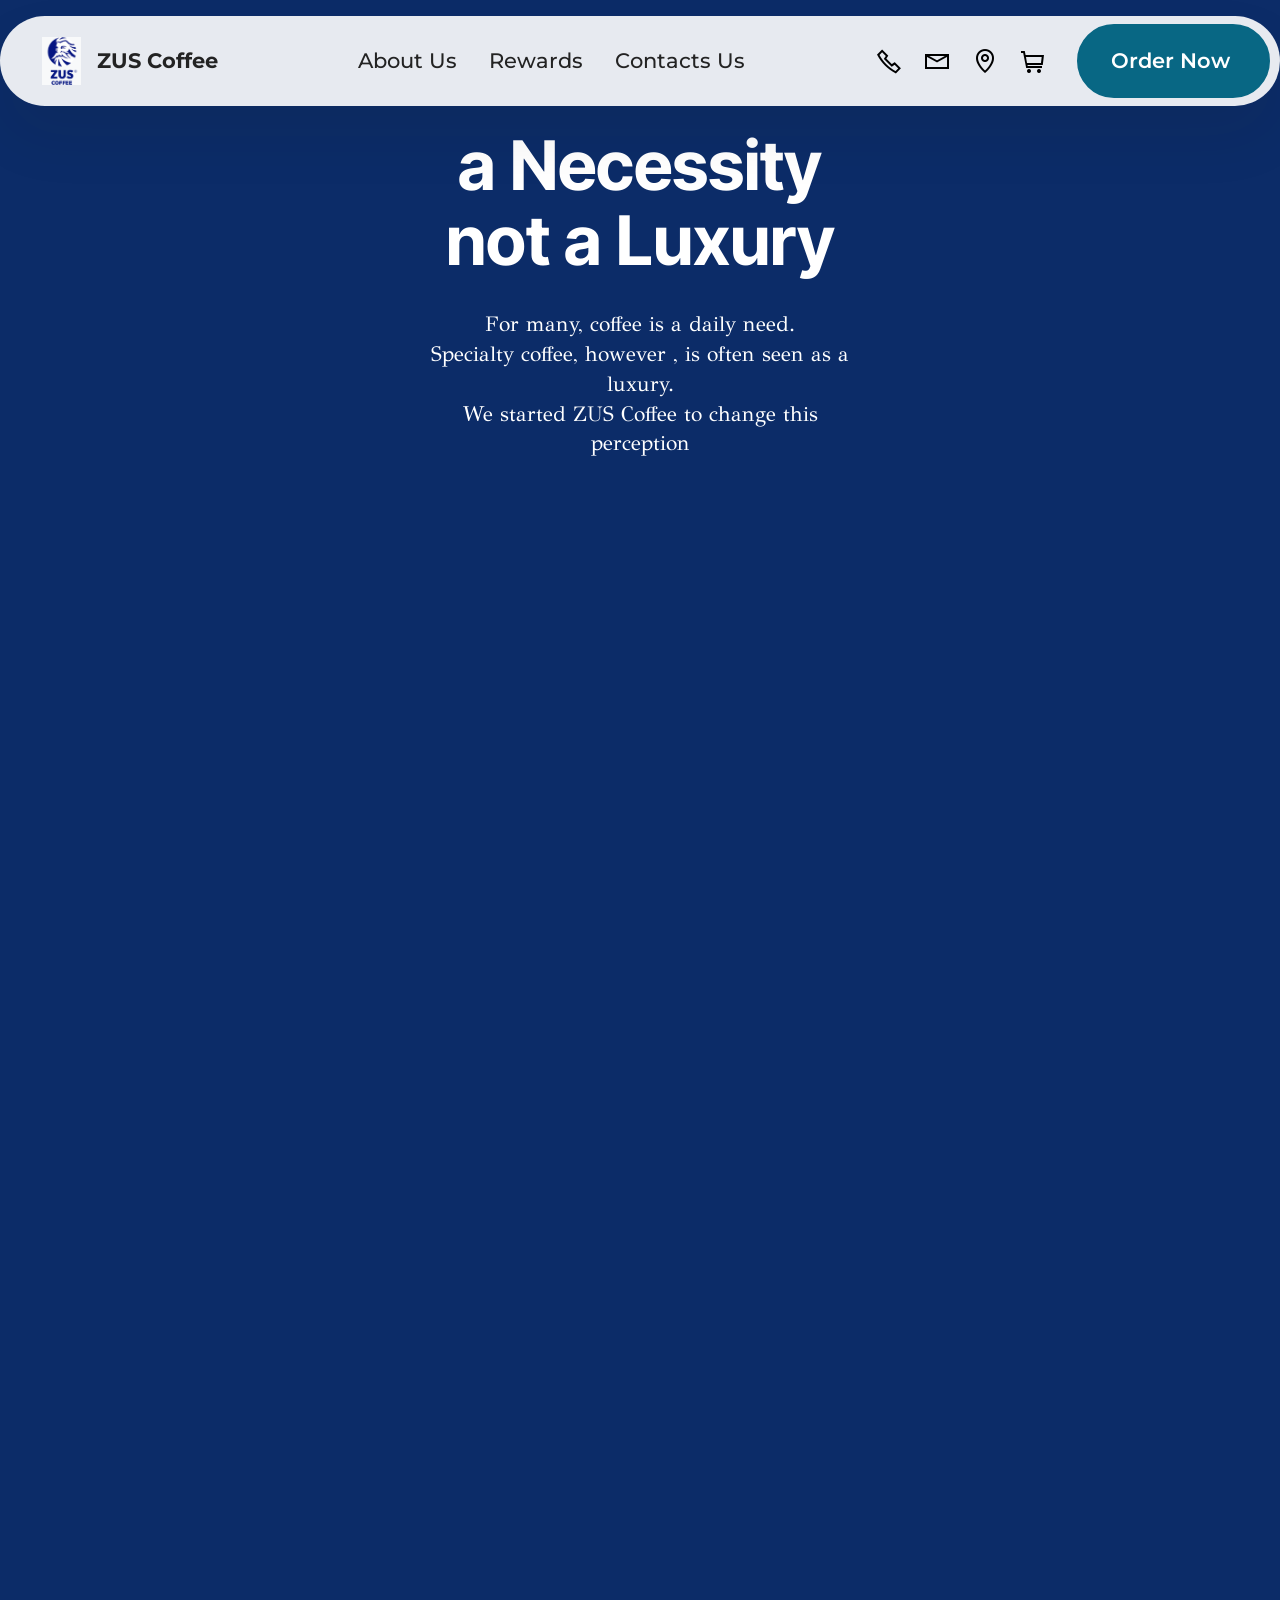
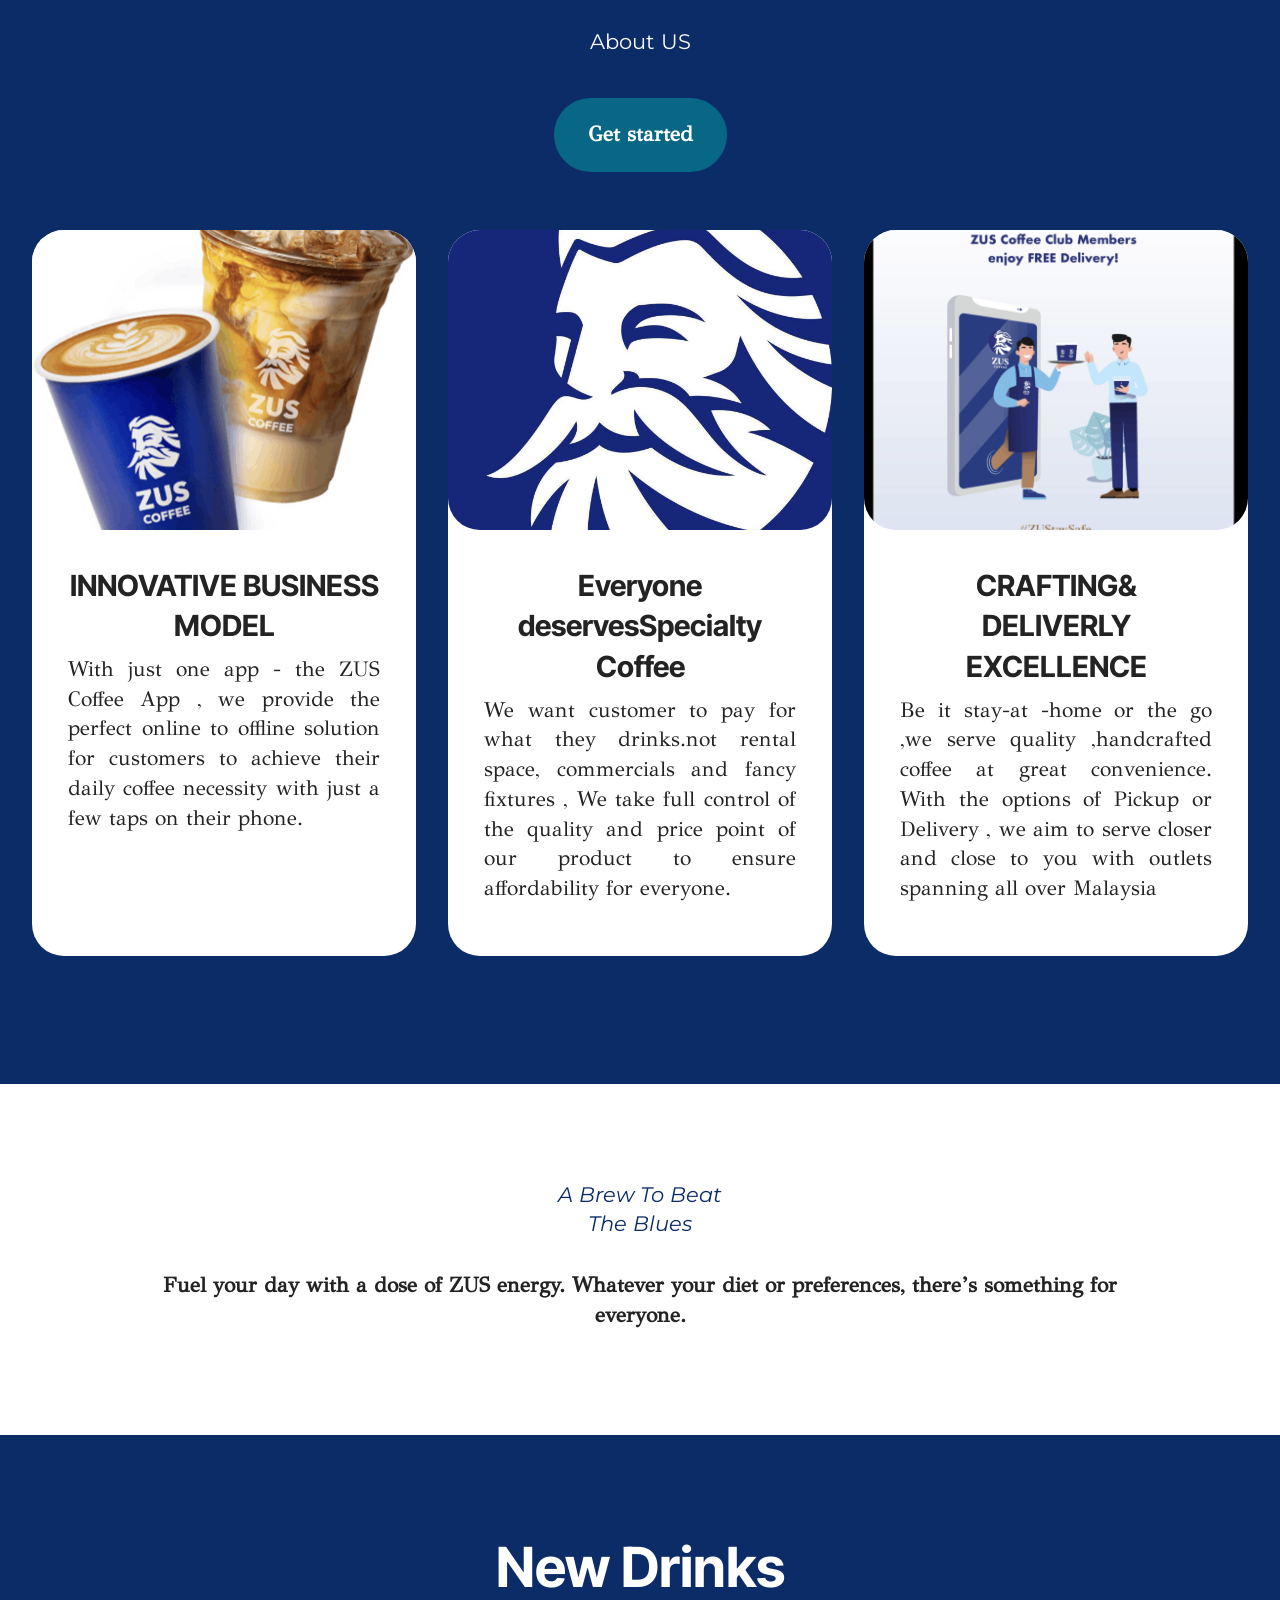
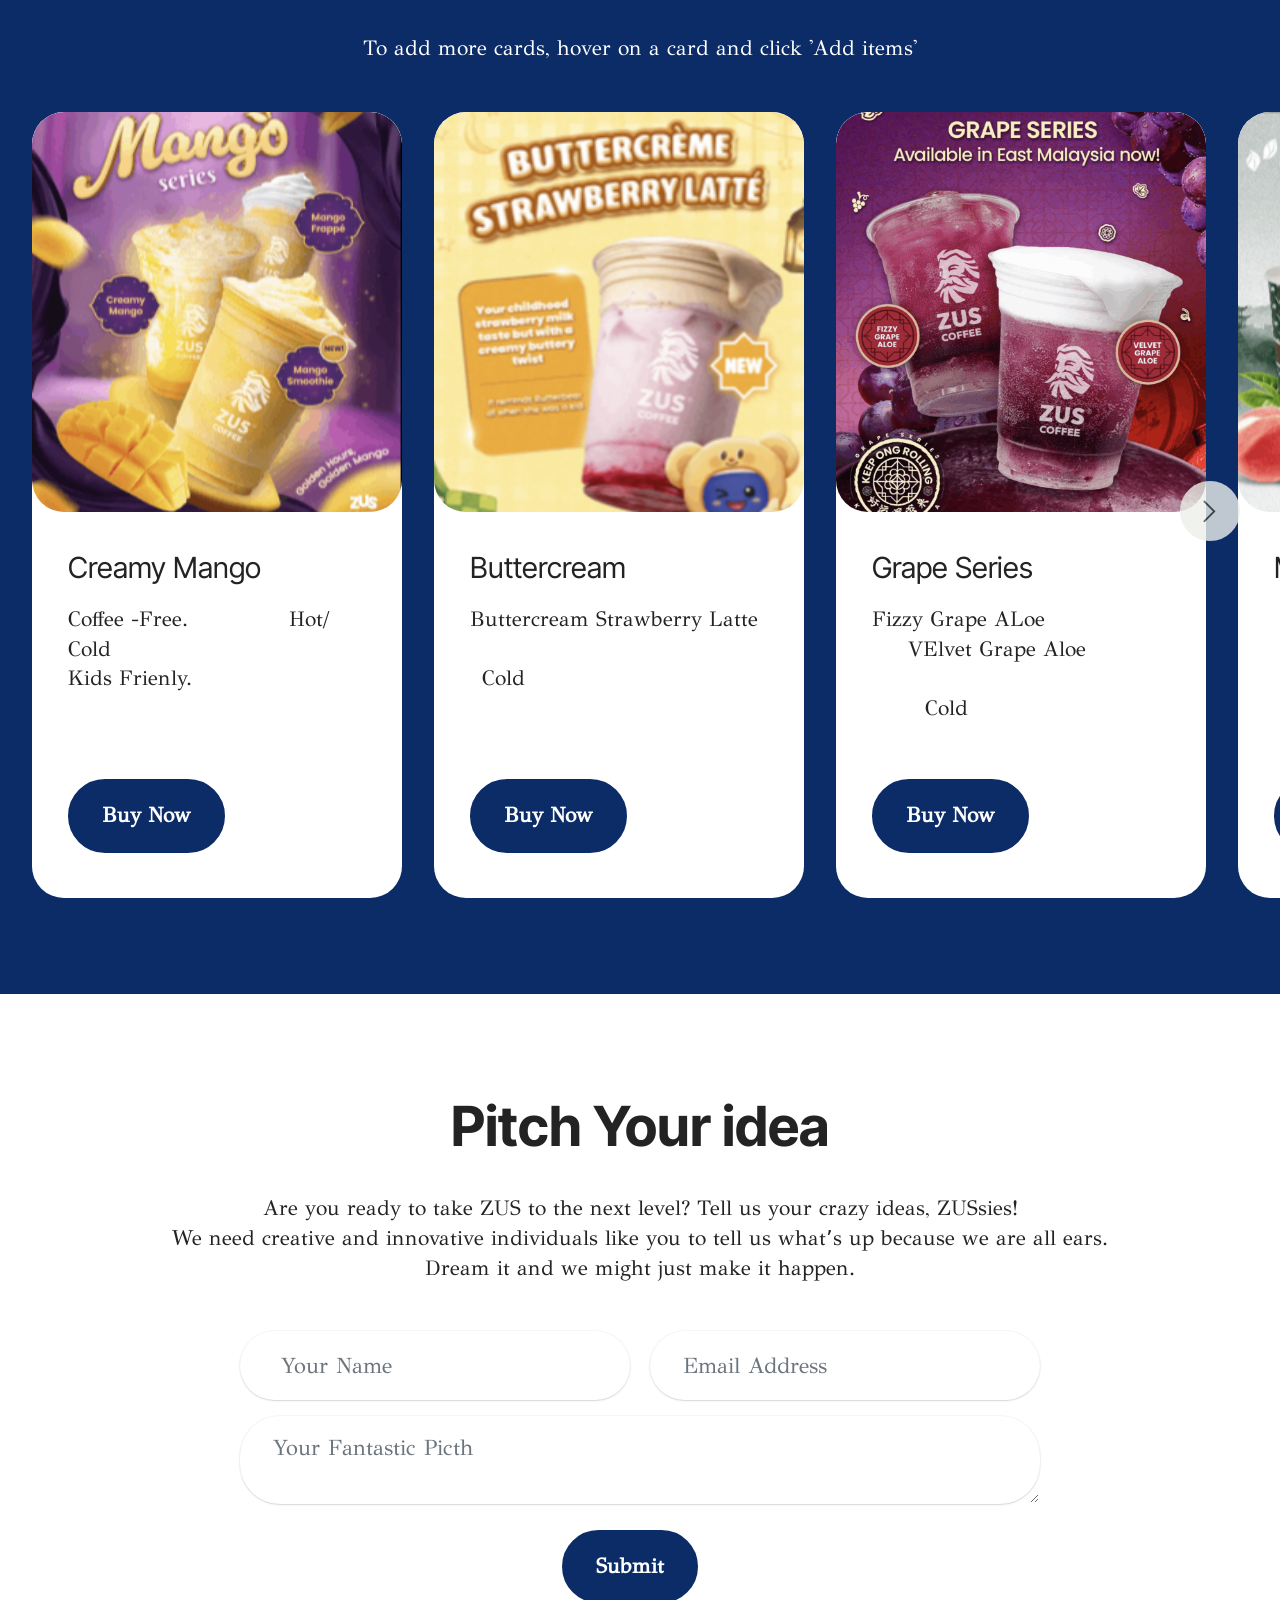
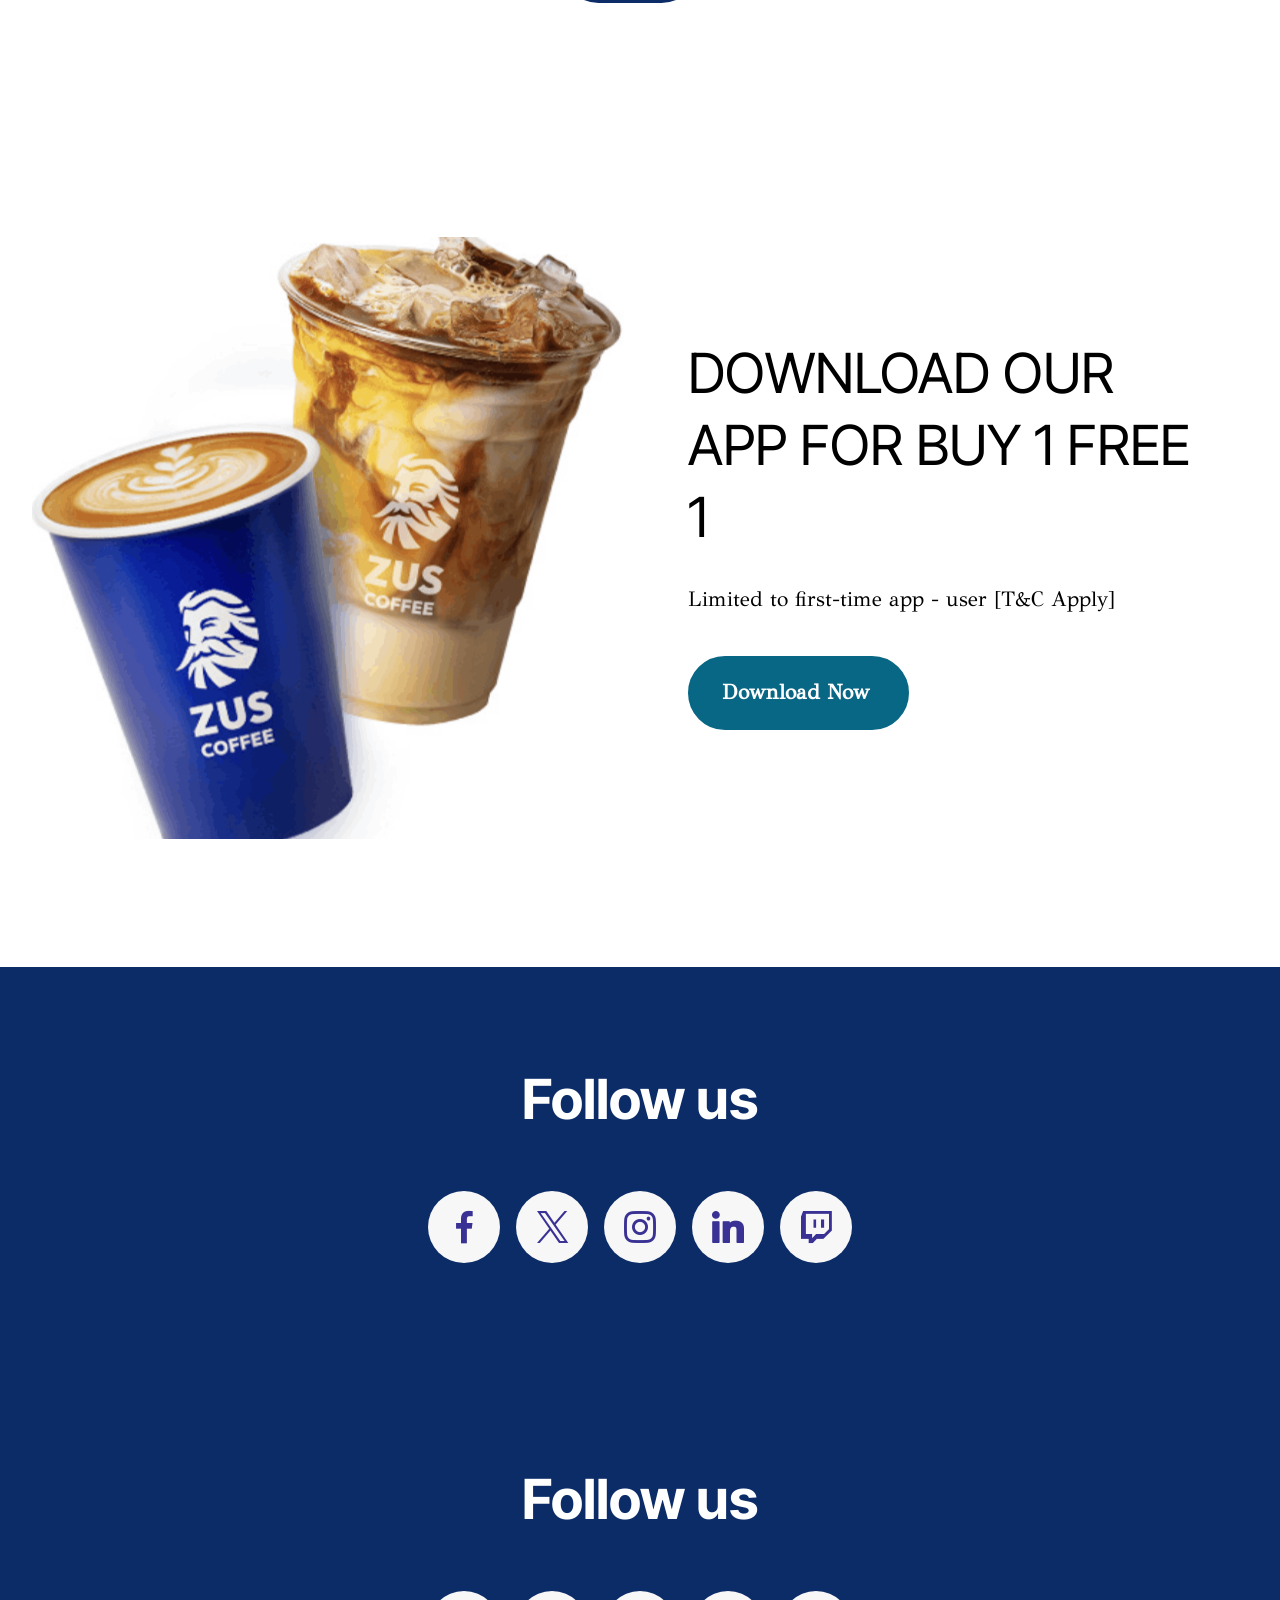
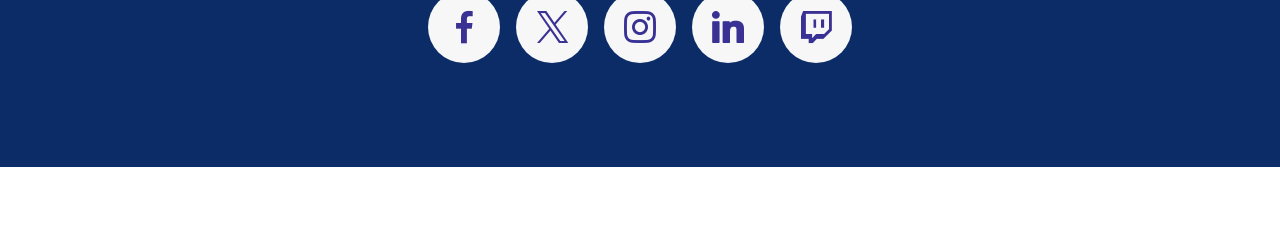
==== index.html @ 19f67567 "create github pages" ====
<!DOCTYPE html>
<html  >
<head>
  <!-- Site made with Mobirise Website Builder v6.1.12, https://mobirise.com -->
  <meta charset="UTF-8">
  <meta http-equiv="X-UA-Compatible" content="IE=edge">
  <meta name="generator" content="Mobirise v6.1.12, mobirise.com">
  <meta name="twitter:card" content="summary_large_image"/>
  <meta name="twitter:image:src" content="assets/images/index-meta.png">
  <meta property="og:image" content="assets/images/index-meta.png">
  <meta name="twitter:title" content="ZUSCoffee Outlet | Open  9:00 am Until  10:00pm">
  <meta name="viewport" content="width=device-width, initial-scale=1, minimum-scale=1">
  <link rel="shortcut icon" href="assets/images/e688aae5b18f2026-04-0620e4b88ae58d8811.53.39-213x210.png" type="image/x-icon">
  <meta name="description" content="">
  
  
  <title>ZUSCoffee Outlet | Open  9:00 am Until  10:00pm</title>
  <link rel="stylesheet" href="assets/web/assets/mobirise-icons2/mobirise2.css">
  <link rel="stylesheet" href="assets/bootstrap/css/bootstrap.min.css">
  <link rel="stylesheet" href="assets/animatecss/animate.css">
  <link rel="stylesheet" href="assets/dropdown/css/style.css">
  <link rel="stylesheet" href="assets/socicon/css/styles.css">
  <link rel="stylesheet" href="assets/theme/css/style.css">
  <link rel="preload" href="https://fonts.googleapis.com/css?family=Inter+Tight:100,200,300,400,500,600,700,800,900,100i,200i,300i,400i,500i,600i,700i,800i,900i&display=swap" as="style" onload="this.onload=null;this.rel='stylesheet'">
  <noscript><link rel="stylesheet" href="https://fonts.googleapis.com/css?family=Inter+Tight:100,200,300,400,500,600,700,800,900,100i,200i,300i,400i,500i,600i,700i,800i,900i&display=swap"></noscript>
  <link rel="preload" href="https://fonts.googleapis.com/css?family=GFS+Didot:400&display=swap" as="style" onload="this.onload=null;this.rel='stylesheet'">
  <noscript><link rel="stylesheet" href="https://fonts.googleapis.com/css?family=GFS+Didot:400&display=swap"></noscript>
  <link rel="preload" href="https://fonts.googleapis.com/css?family=Montserrat:100,200,300,400,500,600,700,800,900,100i,200i,300i,400i,500i,600i,700i,800i,900i&display=swap" as="style" onload="this.onload=null;this.rel='stylesheet'">
  <noscript><link rel="stylesheet" href="https://fonts.googleapis.com/css?family=Montserrat:100,200,300,400,500,600,700,800,900,100i,200i,300i,400i,500i,600i,700i,800i,900i&display=swap"></noscript>
  <link rel="preload" as="style" href="assets/mobirise/css/mbr-additional.css?v=1jCiCD"><link rel="stylesheet" href="assets/mobirise/css/mbr-additional.css?v=1jCiCD" type="text/css">

  
  
  
</head>
<body>
  
  <section data-bs-version="5.1" class="menu menu2 cid-tJS6tZXiPa" once="menu" id="menu02-0">
	

	<nav class="navbar navbar-dropdown navbar-fixed-top navbar-expand-lg">
		<div class="container">
			<div class="navbar-brand">
				<span class="navbar-logo">
					<a href="https://mobirise.com">
						<img src="assets/images/e688aae5b18f2026-04-0620e4b88ae58d8811.53.39-213x210.png" alt="Mobirise Website Builder" style="height: 3rem;">
					</a>
				</span>
				<span class="navbar-caption-wrap"><a class="navbar-caption text-black text-primary display-4" href="index.html#header05-1">ZUS Coffee</a></span>
			</div>
			<button class="navbar-toggler" type="button" data-toggle="collapse" data-bs-toggle="collapse" data-target="#navbarSupportedContent" data-bs-target="#navbarSupportedContent" aria-controls="navbarNavAltMarkup" aria-expanded="false" aria-label="Toggle navigation">
				<div class="hamburger">
					<span></span>
					<span></span>
					<span></span>
					<span></span>
				</div>
			</button>
			<div class="collapse navbar-collapse" id="navbarSupportedContent">
				<ul class="navbar-nav nav-dropdown" data-app-modern-menu="true"><li class="nav-item">
						<a class="nav-link link text-black text-primary display-4" href="index.html#header01-7">About Us</a>
					</li>
					<li class="nav-item">
						<a class="nav-link link text-black text-primary display-4" href="index.html#features04-w" aria-expanded="false">Rewards</a>
					</li>
					<li class="nav-item">
						<a class="nav-link link text-black text-primary display-4" href="index.html#contacts02-9">Contacts Us</a>
					</li></ul>
				<div class="icons-menu">
					<a class="iconfont-wrapper" href="https://mobiri.se">
						<span class="p-2 mbr-iconfont mobi-mbri-phone mobi-mbri"></span>
					</a>
					<a class="iconfont-wrapper" href="https://mobiri.se">
						<span class="p-2 mbr-iconfont mobi-mbri-letter mobi-mbri"></span>
					</a>
					<a class="iconfont-wrapper" href="https://mobiri.se">
						<span class="p-2 mbr-iconfont mobi-mbri-map-pin mobi-mbri"></span>
					</a>
					<a class="iconfont-wrapper" href="https://mobiri.se">
						<span class="p-2 mbr-iconfont mobi-mbri-shopping-cart mobi-mbri"></span>
					</a>
				</div>
				<div class="navbar-buttons mbr-section-btn"><a class="btn btn-warning display-4" href="index.html#form02-6">Order Now&nbsp;</a></div>
			</div>
		</div>
	</nav>
</section>

<section data-bs-version="5.1" class="header7 cid-tLeaLmEeFr" id="header07-h">
  

  
  
  <div class="topbg"></div>
  <div class="align-center container">
    <div class="row justify-content-center">
      <div class="col-md-12 col-lg-9 mb-5">
        <h1 class="mbr-section-title mbr-fonts-style display-1"><strong>a Necessity</strong><div><strong>not a Luxury</strong></div></h1>
        <p class="mbr-text mbr-fonts-style mt-4 display-7">For many, coffee is a daily need.<br>Specialty coffee, however , is often seen as a<br>luxury.<br>We started ZUS Coffee to change this<br>perception<br></p>
        
      </div>
    </div>

    <div class="row justify-content-center">
      <div class="mbr-figure col-12 col-md-12"><iframe class="mbr-embedded-video" src="https://www.youtube.com/embed/llG2U8kDUhg?rel=0&amp;amp;mute=1&amp;showinfo=0&amp;autoplay=1&amp;loop=1&amp;playlist=llG2U8kDUhg" width="800" height="600" frameborder="0" allowfullscreen></iframe></div>
    </div>
  </div>
</section>

<section data-bs-version="5.1" class="features6 start cid-vfZ9Sdylt3" id="features06-25">
	
	
	<div class="container">
		<div class="row justify-content-center">
			<div class="col-12 content-head">
				<div class="mbr-section-head mb-5">
					<h4 class="mbr-section-title mbr-fonts-style align-center mb-0 display-4">About US</h4>
					
					<div class="mbr-section-btn item-footer mt-4"><a href="" class="btn item-btn btn-warning display-7">Get started</a></div>
				</div>
			</div>
		</div>
		<div class="row">
			<div class="item features-image col-12 col-md-6 col-lg-4">
				<div class="item-wrapper">
					<div class="item-img">
						<img src="assets/images/e688aae5b18f2026-04-0620e4b88be58d881.56.00-704x697.png" alt="Mobirise Website Builder">
					</div>
					<div class="item-content">
						<h4 class="item-title mbr-fonts-style display-5"><strong>INNOVATIVE BUSINESS MODEL</strong></h4>
						<p class="mbr-text mbr-fonts-style display-7">With just one app - the ZUS Coffee App , we provide the perfect online to offline solution for customers to achieve their daily coffee necessity with just a few taps on their phone.</p>
						
					</div>
				</div>
			</div>
			<div class="item features-image col-12 col-md-6 col-lg-4">
				<div class="item-wrapper">
					<div class="item-img">
						<img src="assets/images/657597176-1262745966005105-7174771641250767038-n-704x704.jpg" alt="Mobirise Website Builder">
					</div>
					<div class="item-content">
						<h4 class="item-title mbr-fonts-style display-5"><strong>Everyone deservesSpecialty Coffee</strong></h4>
						<p class="mbr-text mbr-fonts-style display-7">We want customer to pay for what they drinks.not rental space, commercials and fancy fixtures , We take full control of the quality and price point of our product to ensure affordability for everyone.</p>
						
					</div>
				</div>
			</div>
			<div class="item features-image col-12 col-md-6 col-lg-4">
				<div class="item-wrapper">
					<div class="item-img">
						<img src="assets/images/e688aae5b18f2026-04-0620e4b88be58d882.40.40-704x440.png" alt="Mobirise Website Builder">
					</div>
					<div class="item-content">
						<h4 class="item-title mbr-fonts-style display-5"><strong>CRAFTING&amp; DELIVERLY EXCELLENCE</strong></h4>
						<p class="mbr-text mbr-fonts-style display-7">Be it stay-at -home or the go ,we serve quality ,handcrafted coffee at great convenience. With the options of Pickup or Delivery , we aim to serve closer and close to you with outlets spanning all over Malaysia</p>
						
					</div>
				</div>
			</div>
		</div>
	</div>
</section>

<section data-bs-version="5.1" class="article11 cid-vfZh8MhtPF" id="article11-2e">
    

    
    
    <div class="container">
        <div class="row justify-content-center">
            <div class="title col-md-12 col-lg-10">
                <h3 class="mbr-section-title mbr-fonts-style align-center mt-0 mb-0 display-4"><em>A Brew To Beat<br>The Blues</em></h3>
                <h4 class="mbr-section-subtitle align-center mbr-fonts-style mt-4 display-7"><strong>Fuel your day with a dose of ZUS energy. Whatever your diet or preferences, there’s something for everyone.</strong></h4>
                
            </div>
        </div>
    </div>
</section>

<section data-bs-version="5.1" class="features017 mbr-embla cid-vfZeNmjcC7" id="features017-2a">
	
	
	<div class="position-relative">
		<div class="container-fluid">
			<div class="row justify-content-center">
				<div class="col-12 content-head">
					<div class="mbr-section-head mb-5">
						<h4 class="mbr-section-title mbr-fonts-style align-center mb-0 display-2"><strong>New Drinks</strong></h4>
						<h5 class="mbr-section-subtitle mbr-fonts-style align-center mb-0 mt-4 display-7">
							To add more cards, hover on a card and click 'Add items'
						</h5>
					</div>
				</div>
			</div>
		</div>

		<div class="embla" data-skip-snaps="true" data-align="center" data-contain-scroll="trimSnaps" data-auto-play-interval="5" data-draggable="true">
			<div class="embla__viewport container-fluid">
				<div class="embla__container">
					
					
					<div class="embla__slide slider-image item active" style="margin-left: 1rem; margin-right: 1rem;">
						<div class="slide-content">
							<div class="item-img">
								<div class="item-wrapper">
									<img src="assets/images/e688aae5b18f2026-04-0620e4b88be58d882.26.43-600x375.png" alt="Mobirise Website Builder" title="" data-slide-to="0" data-bs-slide-to="0">
								</div>
							</div>
							<div class="item-content">
								<h5 class="item-title mbr-fonts-style display-5">Creamy Mango</h5>
								
								<p class="mbr-text mbr-fonts-style mt-3 display-7">Coffee -Free.&nbsp; &nbsp; &nbsp; &nbsp; &nbsp; &nbsp; &nbsp; &nbsp; &nbsp;Hot/ Cold<br>Kids Frienly.&nbsp; &nbsp; &nbsp; &nbsp; &nbsp; &nbsp; &nbsp; &nbsp; &nbsp;&nbsp;</p>
							</div>
							<div class="mbr-section-btn item-footer mt-2"><a href="" class="btn item-btn btn-primary display-7" target="_blank">Buy Now</a></div>
						</div>
					</div><div class="embla__slide slider-image item" style="margin-left: 1rem; margin-right: 1rem;">
						<div class="slide-content">
							<div class="item-img">
								<div class="item-wrapper">
									<img src="assets/images/e688aae5b18f2026-04-0620e4b88be58d882.29.01-529x331.png" alt="Mobirise Website Builder" title="" data-slide-to="1" data-bs-slide-to="1">
								</div>
							</div>
							<div class="item-content">
								<h5 class="item-title mbr-fonts-style display-5">Buttercream&nbsp;</h5>
								
								<p class="mbr-text mbr-fonts-style mt-3 display-7">Buttercream Strawberry Latte&nbsp; &nbsp; &nbsp; &nbsp; &nbsp; &nbsp; &nbsp; &nbsp; &nbsp; &nbsp; &nbsp; &nbsp; &nbsp; &nbsp; &nbsp; &nbsp; &nbsp; &nbsp; &nbsp; &nbsp; &nbsp; &nbsp; &nbsp; &nbsp; &nbsp; &nbsp; &nbsp; Cold</p>
							</div>
							<div class="mbr-section-btn item-footer mt-2"><a href="" class="btn item-btn btn-primary display-7" target="_blank">Buy Now</a></div>
						</div>
					</div><div class="embla__slide slider-image item" style="margin-left: 1rem; margin-right: 1rem;">
						<div class="slide-content">
							<div class="item-img">
								<div class="item-wrapper">
									<img src="assets/images/e688aae5b18f2026-04-0620e4b88be58d882.31.03-1200x750.png" alt="Mobirise Website Builder" title="" data-slide-to="2" data-bs-slide-to="2">
								</div>
							</div>
							<div class="item-content">
								<h5 class="item-title mbr-fonts-style display-5">Grape Series</h5>
								
								<p class="mbr-text mbr-fonts-style mt-3 display-7">Fizzy Grape ALoe&nbsp; &nbsp; &nbsp; &nbsp; &nbsp; &nbsp; &nbsp; &nbsp; &nbsp; &nbsp; &nbsp; &nbsp; &nbsp; &nbsp; VElvet Grape Aloe&nbsp; &nbsp; &nbsp; &nbsp; &nbsp; &nbsp; &nbsp; &nbsp; &nbsp; &nbsp; &nbsp; &nbsp; &nbsp; &nbsp; &nbsp; &nbsp; &nbsp; &nbsp; &nbsp; &nbsp; &nbsp; &nbsp; &nbsp; &nbsp; &nbsp; &nbsp; &nbsp; &nbsp; &nbsp; &nbsp; &nbsp; &nbsp; &nbsp; &nbsp; &nbsp; &nbsp; &nbsp;Cold</p>
							</div>
							<div class="mbr-section-btn item-footer mt-2"><a href="" class="btn item-btn btn-primary display-7" target="_blank">Buy Now</a></div>
						</div>
					</div>
					
					
					
					<div class="embla__slide slider-image item" style="margin-left: 1rem; margin-right: 1rem;">
						<div class="slide-content">
							<div class="item-img">
								<div class="item-wrapper">
									<img src="assets/images/e688aae5b18f2026-04-0620e4b88be58d882.36.21-600x375.png" alt="Mobirise Website Builder" title="" data-slide-to="5" data-bs-slide-to="5">
								</div>
							</div>
							<div class="item-content">
								<h5 class="item-title mbr-fonts-style display-5">Matcha Latte</h5>
								
								<p class="mbr-text mbr-fonts-style mt-3 display-7">&nbsp; Fresh Mlik&nbsp; &nbsp; &nbsp; &nbsp; &nbsp; &nbsp; &nbsp; &nbsp; &nbsp; &nbsp; &nbsp; &nbsp; &nbsp; &nbsp; &nbsp; &nbsp; &nbsp; &nbsp; &nbsp; &nbsp; &nbsp; &nbsp; &nbsp; &nbsp; &nbsp; &nbsp; &nbsp; &nbsp; &nbsp; &nbsp; &nbsp; &nbsp; &nbsp; &nbsp; &nbsp; &nbsp; &nbsp; &nbsp; &nbsp; &nbsp; &nbsp; &nbsp; &nbsp; &nbsp;Cold</p>
							</div>
							<div class="mbr-section-btn item-footer mt-2"><a href="" class="btn item-btn btn-primary display-7" target="_blank">Buy Now</a></div>
						</div>
					</div>
					<div class="embla__slide slider-image item" style="margin-left: 1rem; margin-right: 1rem;">
					<div class="slide-content">
						<div class="item-img">
							<div class="item-wrapper">
								<img src="assets/images/e688aae5b18f2026-04-0620e4b88be58d882.38.17-600x375.png" alt="Mobirise Website Builder" title="" data-slide-to="8" data-bs-slide-to="8">
							</div>
						</div>
						<div class="item-content">
							<h5 class="item-title mbr-fonts-style display-5">
								<strong>Design</strong>
							</h5>
							
							<p class="mbr-text mbr-fonts-style mt-3 display-7">
								Mobirise is an easy website builder. Just drop site elements to your page, add
								content and style it to look the way you like.
							</p>
						</div>
						<div class="mbr-section-btn item-footer mt-2">
							<a href="" class="btn item-btn btn-primary display-7" target="_blank">Start Now</a>
						</div>
					</div>
					</div>
				</div>
			</div>
			<button class="embla__button embla__button--prev">
				<span class="mobi-mbri mobi-mbri-arrow-prev mbr-iconfont" aria-hidden="true"></span>
				<span class="sr-only visually-hidden visually-hidden visually-hidden">Previous</span>
			</button>
			<button class="embla__button embla__button--next">
				<span class="mobi-mbri mobi-mbri-arrow-next mbr-iconfont" aria-hidden="true"></span>
				<span class="sr-only visually-hidden visually-hidden visually-hidden">Next</span>
			</button>
		</div>
	</div>
</section>

<section data-bs-version="5.1" class="form5 cid-tJS9pBcTSa" id="form02-6">
    
    
    <div class="container">
        <div class="mbr-section-head mb-5">
            <h3 class="mbr-section-title mbr-fonts-style align-center mb-0 display-2"><strong>Pitch Your idea</strong></h3>
            <h2 class="mbr-section-subtitle mbr-fonts-style align-center mb-0 mt-4 display-7">Are you ready to take ZUS to the next level? Tell us your crazy ideas, ZUSsies!<br> We need creative and innovative individuals like you to tell us whatʼs up because we are all ears. <br>Dream it and we might just make it happen.</h2>
        </div>
        <div class="row justify-content-center mt-4">
            <div class="col-lg-8 mx-auto mbr-form" data-form-type="formoid">
                <form action="https://mobirise.eu/" method="POST" class="mbr-form form-with-styler" data-form-title="Form Name"><input type="hidden" name="email" data-form-email="true" value="juMBcnT1iaDTTV5uihD0ErEAoooB4bAy2rAWG5jLmwKgmK3u7CF3+ECpp6Jmg3ClzFn7J70QKhXexamlFsg8nmsjtecYnDI+2GIb0prT/aSrIlzbzeyd5y8sK0bqzmYQ">
                    <div class="row">
                        <div hidden="hidden" data-form-alert="" class="alert alert-success col-12">Thanks for filling out the form!</div>
                        <div hidden="hidden" data-form-alert-danger="" class="alert alert-danger col-12">
                            Oops...! some problem!
                        </div>
                    </div>
                    <div class="dragArea row">
                        <div class="col-md col-sm-12 form-group mb-3" data-for="name">
                            <input type="text" name="name" placeholder=" Your Name" data-form-field="name" class="form-control" value="" id="name-form02-6">
                        </div>
                        <div class="col-md col-sm-12 form-group mb-3" data-for="email">
                            <input type="email" name="email" placeholder="Email Address" data-form-field="email" class="form-control" value="" id="email-form02-6">
                        </div>
                        
                        <div class="col-12 form-group mb-3" data-for="textarea">
                            <textarea name="textarea" placeholder="Your Fantastic Picth" data-form-field="textarea" class="form-control" id="textarea-form02-6"></textarea>
                        </div>
                        <div class="col-lg-12 col-md-12 col-sm-12 align-center mbr-section-btn"><button type="submit" class="btn btn-primary display-7">Submit</button></div>
                    </div>
                </form>
            </div>
        </div>
    </div>
</section>

<section data-bs-version="5.1" class="start article2 cid-vfZghOSd4T" id="article02-2c">
	

	
	

	<div class="container">
		<div class="row justify-content-center">
			<div class="col-12 col-md-12 col-lg-6 image-wrapper">
				<img class="w-100" src="assets/images/2026-04-06-1.56.00-884x875.png" alt="Mobirise Website Builder">
			</div>
			<div class="col-12 col-md-12 col-lg">
				<div class="text-wrapper align-left">
					<h1 class="mbr-section-title mbr-fonts-style mb-4 display-2">DOWNLOAD OUR APP FOR BUY 1 FREE 1</h1>
					<p class="mbr-text align-left mbr-fonts-style mb-4 display-7">Limited to first-time app - user [T&amp;C Apply]</p>
					<div class="mbr-section-btn align-left mt-3"><a class="btn btn-warning display-7" href="https://mobiri.se">Download Now&nbsp;</a></div>
				</div>
			</div>
		</div>
	</div>
</section>

<section data-bs-version="5.1" class="social05 cid-vfZdOSngiE" id="social05-26">
    

    

    <div class="container">
        <div class="row">
            <h3 class="mbr-section-title align-center mb-5 mbr-fonts-style display-2">
                <strong>Follow us</strong>
            </h3>
            <div class="col-12">
                <div class="social-row">
                    <div class="soc-item">
                        <a href="https://mobiri.se/" target="_blank">
                            <span class="mbr-iconfont socicon socicon-facebook"></span>
                        </a>
                    </div>
                    <div class="soc-item">
                        <a href="https://mobiri.se/" target="_blank">
                            <span class="mbr-iconfont socicon-twitter socicon"></span>
                        </a>
                    </div>
                    <div class="soc-item">
                        <a href="https://mobiri.se/" target="_blank">
                            <span class="mbr-iconfont socicon-instagram socicon"></span>
                        </a>
                    </div>
                    <div class="soc-item">
                        <a href="https://mobiri.se/" target="_blank">
                            <span class="mbr-iconfont socicon socicon-linkedin"></span>
                        </a>
                    </div>
                    <div class="soc-item">
                        <a href="https://mobiri.se/" target="_blank">
                            <span class="mbr-iconfont socicon socicon-twitch"></span>
                        </a>
                    </div>
                </div>
            </div>
        </div>
    </div>
</section>

<section data-bs-version="5.1" class="social05 cid-vg4I8U91v1" id="social05-30">
    

    

    <div class="container">
        <div class="row">
            <h3 class="mbr-section-title align-center mb-5 mbr-fonts-style display-2">
                <strong>Follow us</strong>
            </h3>
            <div class="col-12">
                <div class="social-row">
                    <div class="soc-item">
                        <a href="https://mobiri.se/" target="_blank">
                            <span class="mbr-iconfont socicon socicon-facebook"></span>
                        </a>
                    </div>
                    <div class="soc-item">
                        <a href="https://mobiri.se/" target="_blank">
                            <span class="mbr-iconfont socicon-twitter socicon"></span>
                        </a>
                    </div>
                    <div class="soc-item">
                        <a href="https://mobiri.se/" target="_blank">
                            <span class="mbr-iconfont socicon-instagram socicon"></span>
                        </a>
                    </div>
                    <div class="soc-item">
                        <a href="https://mobiri.se/" target="_blank">
                            <span class="mbr-iconfont socicon socicon-linkedin"></span>
                        </a>
                    </div>
                    <div class="soc-item">
                        <a href="https://mobiri.se/" target="_blank">
                            <span class="mbr-iconfont socicon socicon-twitch"></span>
                        </a>
                    </div>
                </div>
            </div>
        </div>
    </div>
</section><section class="display-7" style="padding: 0;align-items: center;justify-content: center;flex-wrap: wrap;    align-content: center;display: flex;position: relative;height: 4rem;"><a href="https://mobiri.se/4654936" style="flex: 1 1;height: 4rem;position: absolute;width: 100%;z-index: 1;"><img alt="" style="height: 4rem;" src="[data-uri]"></a><p style="margin: 0;text-align: center;" class="display-7">&#8204;</p><a style="z-index:1" href="https://mobirise.com/builder/no-code-website-builder.html">No Code Website Builder</a></section><script src="assets/bootstrap/js/bootstrap.bundle.min.js"></script>  <script src="assets/smoothscroll/smooth-scroll.js"></script>  <script src="assets/ytplayer/index.js"></script>  <script src="assets/dropdown/js/navbar-dropdown.js"></script>  <script src="assets/embla/embla.min.js"></script>  <script src="assets/embla/script.js"></script>  <script src="assets/theme/js/script.js"></script>  <script src="assets/formoid/formoid.min.js"></script>  
  
  
  <input name="animation" type="hidden">
  </body>
</html>
---- assets/web/assets/mobirise-icons2/mobirise2.css ----
@font-face {
  font-family: 'Moririse2';
  font-display: swap;
  src:  url('mobirise2.eot?f2bix4');
  src:  url('mobirise2.eot?f2bix4#iefix') format('embedded-opentype'),
    url('mobirise2.woff2?f2bix4') format('woff2'),
    url('mobirise2.woff?f2bix4') format('woff'),
    url('mobirise2.ttf?f2bix4') format('truetype'),
    url('mobirise2.svg?f2bix4#mobirise2') format('svg');
  font-weight: normal;
  font-style: normal;
}

[class^="mobi-"], [class*=" mobi-"] {
  /* use !important to prevent issues with browser extensions that change fonts */
  font-family: 'Moririse2' !important;
  speak: none;
  font-style: normal;
  font-weight: normal;
  font-variant: normal;
  text-transform: none;
  line-height: 1;

  /* Better Font Rendering =========== */
  -webkit-font-smoothing: antialiased;
  -moz-osx-font-smoothing: grayscale;
}

.mobi-mbri-add-submenu:before {
  content: "\e900";
}
.mobi-mbri-alert:before {
  content: "\e901";
}
.mobi-mbri-align-center:before {
  content: "\e902";
}
.mobi-mbri-align-justify:before {
  content: "\e903";
}
.mobi-mbri-align-left:before {
  content: "\e904";
}
.mobi-mbri-align-right:before {
  content: "\e905";
}
.mobi-mbri-android:before {
  content: "\e906";
}
.mobi-mbri-apple:before {
  content: "\e907";
}
.mobi-mbri-arrow-down:before {
  content: "\e908";
}
.mobi-mbri-arrow-next:before {
  content: "\e909";
}
.mobi-mbri-arrow-prev:before {
  content: "\e90a";
}
.mobi-mbri-arrow-up:before {
  content: "\e90b";
}
.mobi-mbri-bold:before {
  content: "\e90c";
}
.mobi-mbri-bookmark:before {
  content: "\e90d";
}
.mobi-mbri-bootstrap:before {
  content: "\e90e";
}
.mobi-mbri-briefcase:before {
  content: "\e90f";
}
.mobi-mbri-browse:before {
  content: "\e910";
}
.mobi-mbri-bulleted-list:before {
  content: "\e911";
}
.mobi-mbri-calendar:before {
  content: "\e912";
}
.mobi-mbri-camera:before {
  content: "\e913";
}
.mobi-mbri-cart-add:before {
  content: "\e914";
}
.mobi-mbri-cart-full:before {
  content: "\e915";
}
.mobi-mbri-cash:before {
  content: "\e916";
}
.mobi-mbri-change-style:before {
  content: "\e917";
}
.mobi-mbri-chat:before {
  content: "\e918";
}
.mobi-mbri-clock:before {
  content: "\e919";
}
.mobi-mbri-close:before {
  content: "\e91a";
}
.mobi-mbri-cloud:before {
  content: "\e91b";
}
.mobi-mbri-code:before {
  content: "\e91c";
}
.mobi-mbri-contact-form:before {
  content: "\e91d";
}
.mobi-mbri-credit-card:before {
  content: "\e91e";
}
.mobi-mbri-cursor-click:before {
  content: "\e91f";
}
.mobi-mbri-cust-feedback:before {
  content: "\e920";
}
.mobi-mbri-database:before {
  content: "\e921";
}
.mobi-mbri-delivery:before {
  content: "\e922";
}
.mobi-mbri-desktop:before {
  content: "\e923";
}
.mobi-mbri-devices:before {
  content: "\e924";
}
.mobi-mbri-down:before {
  content: "\e925";
}
.mobi-mbri-download-2:before {
  content: "\e926";
}
.mobi-mbri-download:before {
  content: "\e927";
}
.mobi-mbri-drag-n-drop-2:before {
  content: "\e928";
}
.mobi-mbri-drag-n-drop:before {
  content: "\e929";
}
.mobi-mbri-edit-2:before {
  content: "\e92a";
}
.mobi-mbri-edit:before {
  content: "\e92b";
}
.mobi-mbri-error:before {
  content: "\e92c";
}
.mobi-mbri-extension:before {
  content: "\e92d";
}
.mobi-mbri-features:before {
  content: "\e92e";
}
.mobi-mbri-file:before {
  content: "\e92f";
}
.mobi-mbri-flag:before {
  content: "\e930";
}
.mobi-mbri-folder:before {
  content: "\e931";
}
.mobi-mbri-gift:before {
  content: "\e932";
}
.mobi-mbri-github:before {
  content: "\e933";
}
.mobi-mbri-globe-2:before {
  content: "\e934";
}
.mobi-mbri-globe:before {
  content: "\e935";
}
.mobi-mbri-growing-chart:before {
  content: "\e936";
}
.mobi-mbri-hearth:before {
  content: "\e937";
}
.mobi-mbri-help:before {
  content: "\e938";
}
.mobi-mbri-home:before {
  content: "\e939";
}
.mobi-mbri-hot-cup:before {
  content: "\e93a";
}
.mobi-mbri-idea:before {
  content: "\e93b";
}
.mobi-mbri-image-gallery:before {
  content: "\e93c";
}
.mobi-mbri-image-slider:before {
  content: "\e93d";
}
.mobi-mbri-info:before {
  content: "\e93e";
}
.mobi-mbri-italic:before {
  content: "\e93f";
}
.mobi-mbri-key:before {
  content: "\e940";
}
.mobi-mbri-laptop:before {
  content: "\e941";
}
.mobi-mbri-layers:before {
  content: "\e942";
}
.mobi-mbri-left-right:before {
  content: "\e943";
}
.mobi-mbri-left:before {
  content: "\e944";
}
.mobi-mbri-letter:before {
  content: "\e945";
}
.mobi-mbri-like:before {
  content: "\e946";
}
.mobi-mbri-link:before {
  content: "\e947";
}
.mobi-mbri-lock:before {
  content: "\e948";
}
.mobi-mbri-login:before {
  content: "\e949";
}
.mobi-mbri-logout:before {
  content: "\e94a";
}
.mobi-mbri-magic-stick:before {
  content: "\e94b";
}
.mobi-mbri-map-pin:before {
  content: "\e94c";
}
.mobi-mbri-menu:before {
  content: "\e94d";
}
.mobi-mbri-mobile-2:before {
  content: "\e94e";
}
.mobi-mbri-mobile-horizontal:before {
  content: "\e94f";
}
.mobi-mbri-mobile:before {
  content: "\e950";
}
.mobi-mbri-mobirise:before {
  content: "\e951";
}
.mobi-mbri-more-horizontal:before {
  content: "\e952";
}
.mobi-mbri-more-vertical:before {
  content: "\e953";
}
.mobi-mbri-music:before {
  content: "\e954";
}
.mobi-mbri-new-file:before {
  content: "\e955";
}
.mobi-mbri-numbered-list:before {
  content: "\e956";
}
.mobi-mbri-opened-folder:before {
  content: "\e957";
}
.mobi-mbri-pages:before {
  content: "\e958";
}
.mobi-mbri-paper-plane:before {
  content: "\e959";
}
.mobi-mbri-paperclip:before {
  content: "\e95a";
}
.mobi-mbri-phone:before {
  content: "\e95b";
}
.mobi-mbri-photo:before {
  content: "\e95c";
}
.mobi-mbri-photos:before {
  content: "\e95d";
}
.mobi-mbri-pin:before {
  content: "\e95e";
}
.mobi-mbri-play:before {
  content: "\e95f";
}
.mobi-mbri-plus:before {
  content: "\e960";
}
.mobi-mbri-preview:before {
  content: "\e961";
}
.mobi-mbri-print:before {
  content: "\e962";
}
.mobi-mbri-protect:before {
  content: "\e963";
}
.mobi-mbri-question:before {
  content: "\e964";
}
.mobi-mbri-quote-left:before {
  content: "\e965";
}
.mobi-mbri-quote-right:before {
  content: "\e966";
}
.mobi-mbri-redo:before {
  content: "\e967";
}
.mobi-mbri-refresh:before {
  content: "\e968";
}
.mobi-mbri-responsive-2:before {
  content: "\e969";
}
.mobi-mbri-responsive:before {
  content: "\e96a";
}
.mobi-mbri-right:before {
  content: "\e96b";
}
.mobi-mbri-rocket:before {
  content: "\e96c";
}
.mobi-mbri-sad-face:before {
  content: "\e96d";
}
.mobi-mbri-sale:before {
  content: "\e96e";
}
.mobi-mbri-save:before {
  content: "\e96f";
}
.mobi-mbri-search:before {
  content: "\e970";
}
.mobi-mbri-setting-2:before {
  content: "\e971";
}
.mobi-mbri-setting-3:before {
  content: "\e972";
}
.mobi-mbri-setting:before {
  content: "\e973";
}
.mobi-mbri-share:before {
  content: "\e974";
}
.mobi-mbri-shopping-bag:before {
  content: "\e975";
}
.mobi-mbri-shopping-basket:before {
  content: "\e976";
}
.mobi-mbri-shopping-cart:before {
  content: "\e977";
}
.mobi-mbri-sites:before {
  content: "\e978";
}
.mobi-mbri-smile-face:before {
  content: "\e979";
}
.mobi-mbri-speed:before {
  content: "\e97a";
}
.mobi-mbri-star:before {
  content: "\e97b";
}
.mobi-mbri-success:before {
  content: "\e97c";
}
.mobi-mbri-sun:before {
  content: "\e97d";
}
.mobi-mbri-sun2:before {
  content: "\e97e";
}
.mobi-mbri-tablet-vertical:before {
  content: "\e97f";
}
.mobi-mbri-tablet:before {
  content: "\e980";
}
.mobi-mbri-target:before {
  content: "\e981";
}
.mobi-mbri-timer:before {
  content: "\e982";
}
.mobi-mbri-to-ftp:before {
  content: "\e983";
}
.mobi-mbri-to-local-drive:before {
  content: "\e984";
}
.mobi-mbri-touch-swipe:before {
  content: "\e985";
}
.mobi-mbri-touch:before {
  content: "\e986";
}
.mobi-mbri-trash:before {
  content: "\e987";
}
.mobi-mbri-underline:before {
  content: "\e988";
}
.mobi-mbri-undo:before {
  content: "\e989";
}
.mobi-mbri-unlink:before {
  content: "\e98a";
}
.mobi-mbri-unlock:before {
  content: "\e98b";
}
.mobi-mbri-up-down:before {
  content: "\e98c";
}
.mobi-mbri-up:before {
  content: "\e98d";
}
.mobi-mbri-update:before {
  content: "\e98e";
}
.mobi-mbri-upload-2:before {
  content: "\e98f";
}
.mobi-mbri-upload:before {
  content: "\e990";
}
.mobi-mbri-user-2:before {
  content: "\e991";
}
.mobi-mbri-user:before {
  content: "\e992";
}
.mobi-mbri-users:before {
  content: "\e993";
}
.mobi-mbri-video-play:before {
  content: "\e994";
}
.mobi-mbri-video:before {
  content: "\e995";
}
.mobi-mbri-watch:before {
  content: "\e996";
}
.mobi-mbri-website-theme-2:before {
  content: "\e997";
}
.mobi-mbri-website-theme:before {
  content: "\e998";
}
.mobi-mbri-wifi:before {
  content: "\e999";
}
.mobi-mbri-windows:before {
  content: "\e99a";
}
.mobi-mbri-zoom-in:before {
  content: "\e99b";
}
.mobi-mbri-zoom-out:before {
  content: "\e99c";
}
---- assets/dropdown/css/style.css ----
.navbar-dropdown {
  left: 0;
  padding: 0;
  position: absolute;
  right: 0;
  top: 0;
  transition: all 0.45s ease;
  z-index: 1030;
  background: #282828; }
  .navbar-dropdown .navbar-logo {
    margin-right: 0.8rem;
    transition: margin 0.3s ease-in-out;
    vertical-align: middle; }
    .navbar-dropdown .navbar-logo img {
      height: 3.125rem;
      transition: all 0.3s ease-in-out; }
    .navbar-dropdown .navbar-logo.mbr-iconfont {
      font-size: 3.125rem;
      line-height: 3.125rem; }
  .navbar-dropdown .navbar-caption {
    font-weight: 700;
    white-space: normal;
    vertical-align: -4px;
    line-height: 3.125rem !important; }
    .navbar-dropdown .navbar-caption, .navbar-dropdown .navbar-caption:hover {
      color: inherit;
      text-decoration: none; }
  .navbar-dropdown .mbr-iconfont + .navbar-caption {
    vertical-align: -1px; }
  .navbar-dropdown.navbar-fixed-top {
    position: fixed; }
  .navbar-dropdown .navbar-brand span {
    vertical-align: -4px; }
  .navbar-dropdown.bg-color.transparent {
    background: none; }
  .navbar-dropdown.navbar-short .navbar-brand {
    padding: 0.625rem 0; }
    .navbar-dropdown.navbar-short .navbar-brand span {
      vertical-align: -1px; }
  .navbar-dropdown.navbar-short .navbar-caption {
    line-height: 2.375rem !important;
    vertical-align: -2px; }
  .navbar-dropdown.navbar-short .navbar-logo {
    margin-right: 0.5rem; }
    .navbar-dropdown.navbar-short .navbar-logo img {
      height: 2.375rem; }
    .navbar-dropdown.navbar-short .navbar-logo.mbr-iconfont {
      font-size: 2.375rem;
      line-height: 2.375rem; }
  .navbar-dropdown.navbar-short .mbr-table-cell {
    height: 3.625rem; }
  .navbar-dropdown .navbar-close {
    left: 0.6875rem;
    position: fixed;
    top: 0.75rem;
    z-index: 1000; }
  .navbar-dropdown .hamburger-icon {
    content: "";
    display: inline-block;
    vertical-align: middle;
    width: 16px;
    -webkit-box-shadow: 0 -6px 0 1px #282828,0 0 0 1px #282828,0 6px 0 1px #282828;
    -moz-box-shadow: 0 -6px 0 1px #282828,0 0 0 1px #282828,0 6px 0 1px #282828;
    box-shadow: 0 -6px 0 1px #282828,0 0 0 1px #282828,0 6px 0 1px #282828; }

.dropdown-menu .dropdown-toggle[data-toggle="dropdown-submenu"]::after {
  border-bottom: 0.35em solid transparent;
  border-left: 0.35em solid;
  border-right: 0;
  border-top: 0.35em solid transparent;
  margin-left: 0.3rem; }

.dropdown-menu .dropdown-item:focus {
  outline: 0; }

.nav-dropdown {
  font-size: 0.75rem;
  font-weight: 500;
  height: auto !important; }
  .nav-dropdown .nav-btn {
    padding-left: 1rem; }
  .nav-dropdown .link {
    margin: .667em 1.667em;
    font-weight: 500;
    padding: 0;
    transition: color .2s ease-in-out; }
    .nav-dropdown .link.dropdown-toggle {
      margin-right: 2.583em; }
      .nav-dropdown .link.dropdown-toggle::after {
        margin-left: .25rem;
        border-top: 0.35em solid;
        border-right: 0.35em solid transparent;
        border-left: 0.35em solid transparent;
        border-bottom: 0; }
      .nav-dropdown .link.dropdown-toggle[aria-expanded="true"] {
        margin: 0;
        padding: 0.667em 3.263em  0.667em 1.667em; }
  .nav-dropdown .link::after,
  .nav-dropdown .dropdown-item::after {
    color: inherit; }
  .nav-dropdown .btn {
    font-size: 0.75rem;
    font-weight: 700;
    letter-spacing: 0;
    margin-bottom: 0;
    padding-left: 1.25rem;
    padding-right: 1.25rem; }
  .nav-dropdown .dropdown-menu {
    border-radius: 0;
    border: 0;
    left: 0;
    margin: 0;
    padding-bottom: 1.25rem;
    padding-top: 1.25rem;
    position: relative; }
  .nav-dropdown .dropdown-submenu {
    margin-left: 0.125rem;
    top: 0; }
  .nav-dropdown .dropdown-item {
    font-weight: 500;
    line-height: 2;
    padding: 0.3846em 4.615em 0.3846em 1.5385em;
    position: relative;
    transition: color .2s ease-in-out, background-color .2s ease-in-out; }
    .nav-dropdown .dropdown-item::after {
      margin-top: -0.3077em;
      position: absolute;
      right: 1.1538em;
      top: 50%; }
    .nav-dropdown .dropdown-item:focus, .nav-dropdown .dropdown-item:hover {
      background: none; }

@media (max-width: 767px) {
  .nav-dropdown.navbar-toggleable-sm {
    bottom: 0;
    display: none;
    left: 0;
    overflow-x: hidden;
    position: fixed;
    top: 0;
    transform: translateX(-100%);
    -ms-transform: translateX(-100%);
    -webkit-transform: translateX(-100%);
    width: 18.75rem;
    z-index: 999; } }
.nav-dropdown.navbar-toggleable-xl {
  bottom: 0;
  display: none;
  left: 0;
  overflow-x: hidden;
  position: fixed;
  top: 0;
  transform: translateX(-100%);
  -ms-transform: translateX(-100%);
  -webkit-transform: translateX(-100%);
  width: 18.75rem;
  z-index: 999; }

.nav-dropdown-sm {
  display: block !important;
  overflow-x: hidden;
  overflow: auto;
  padding-top: 3.875rem; }
  .nav-dropdown-sm::after {
    content: "";
    display: block;
    height: 3rem;
    width: 100%; }
  .nav-dropdown-sm.collapse.in ~ .navbar-close {
    display: block !important; }
  .nav-dropdown-sm.collapsing, .nav-dropdown-sm.collapse.in {
    transform: translateX(0);
    -ms-transform: translateX(0);
    -webkit-transform: translateX(0);
    transition: all 0.25s ease-out;
    -webkit-transition: all 0.25s ease-out;
    background: #282828; }
  .nav-dropdown-sm.collapsing[aria-expanded="false"] {
    transform: translateX(-100%);
    -ms-transform: translateX(-100%);
    -webkit-transform: translateX(-100%); }
  .nav-dropdown-sm .nav-item {
    display: block;
    margin-left: 0 !important;
    padding-left: 0; }
  .nav-dropdown-sm .link,
  .nav-dropdown-sm .dropdown-item {
    border-top: 1px dotted rgba(255, 255, 255, 0.1);
    font-size: 0.8125rem;
    line-height: 1.6;
    margin: 0 !important;
    padding: 0.875rem 2.4rem 0.875rem 1.5625rem !important;
    position: relative;
    white-space: normal; }
    .nav-dropdown-sm .link:focus, .nav-dropdown-sm .link:hover,
    .nav-dropdown-sm .dropdown-item:focus,
    .nav-dropdown-sm .dropdown-item:hover {
      background: rgba(0, 0, 0, 0.2) !important;
      color: #c0a375; }
  .nav-dropdown-sm .nav-btn {
    position: relative;
    padding: 1.5625rem 1.5625rem 0 1.5625rem; }
    .nav-dropdown-sm .nav-btn::before {
      border-top: 1px dotted rgba(255, 255, 255, 0.1);
      content: "";
      left: 0;
      position: absolute;
      top: 0;
      width: 100%; }
    .nav-dropdown-sm .nav-btn + .nav-btn {
      padding-top: 0.625rem; }
      .nav-dropdown-sm .nav-btn + .nav-btn::before {
        display: none; }
  .nav-dropdown-sm .btn {
    padding: 0.625rem 0; }
  .nav-dropdown-sm .dropdown-toggle[data-toggle="dropdown-submenu"]::after {
    margin-left: .25rem;
    border-top: 0.35em solid;
    border-right: 0.35em solid transparent;
    border-left: 0.35em solid transparent;
    border-bottom: 0; }
  .nav-dropdown-sm .dropdown-toggle[data-toggle="dropdown-submenu"][aria-expanded="true"]::after {
    border-top: 0;
    border-right: 0.35em solid transparent;
    border-left: 0.35em solid transparent;
    border-bottom: 0.35em solid; }
  .nav-dropdown-sm .dropdown-menu {
    margin: 0;
    padding: 0;
    position: relative;
    top: 0;
    left: 0;
    width: 100%;
    border: 0;
    float: none;
    border-radius: 0;
    background: none; }
  .nav-dropdown-sm .dropdown-submenu {
    left: 100%;
    margin-left: 0.125rem;
    margin-top: -1.25rem;
    top: 0; }

.navbar-toggleable-sm .nav-dropdown .dropdown-menu {
  position: absolute; }

.navbar-toggleable-sm .nav-dropdown .dropdown-submenu {
  left: 100%;
  margin-left: 0.125rem;
  margin-top: -1.25rem;
  top: 0; }

.navbar-toggleable-sm.opened .nav-dropdown .dropdown-menu {
  position: relative; }

.navbar-toggleable-sm.opened .nav-dropdown .dropdown-submenu {
  left: 0;
  margin-left: 00rem;
  margin-top: 0rem;
  top: 0; }

.is-builder .nav-dropdown.collapsing {
  transition: none !important; }
---- assets/socicon/css/styles.css ----
@charset "UTF-8";

@font-face {
  font-family: 'Socicon';
  src:  url('../fonts/socicon.eot');
  src:  url('../fonts/socicon.eot?#iefix') format('embedded-opentype'),
    url('../fonts/socicon.woff2') format('woff2'),
    url('../fonts/socicon.ttf') format('truetype'),
    url('../fonts/socicon.woff') format('woff'),
    url('../fonts/socicon.svg#socicon') format('svg');
  font-weight: normal;
  font-style: normal;
  font-display: swap;
}

[data-icon]:before {
  font-family: "socicon" !important;
  content: attr(data-icon);
  font-style: normal !important;
  font-weight: normal !important;
  font-variant: normal !important;
  text-transform: none !important;
  speak: none;
  line-height: 1;
  -webkit-font-smoothing: antialiased;
  -moz-osx-font-smoothing: grayscale;
}

[class^="socicon-"], [class*=" socicon-"] {
  /* use !important to prevent issues with browser extensions that change fonts */
  font-family: 'Socicon' !important;
  speak: none;
  font-style: normal;
  font-weight: normal;
  font-variant: normal;
  text-transform: none;
  line-height: 1;

  /* Better Font Rendering =========== */
  -webkit-font-smoothing: antialiased;
  -moz-osx-font-smoothing: grayscale;
}

.socicon-500px:before {
  content: "\e000";
}
.socicon-8tracks:before {
  content: "\e001";
}
.socicon-airbnb:before {
  content: "\e002";
}
.socicon-alliance:before {
  content: "\e003";
}
.socicon-amazon:before {
  content: "\e004";
}
.socicon-amplement:before {
  content: "\e005";
}
.socicon-android:before {
  content: "\e006";
}
.socicon-angellist:before {
  content: "\e007";
}
.socicon-apple:before {
  content: "\e008";
}
.socicon-appnet:before {
  content: "\e009";
}
.socicon-baidu:before {
  content: "\e00a";
}
.socicon-bandcamp:before {
  content: "\e00b";
}
.socicon-battlenet:before {
  content: "\e00c";
}
.socicon-mixer:before {
  content: "\e00d";
}
.socicon-bebee:before {
  content: "\e00e";
}
.socicon-bebo:before {
  content: "\e00f";
}
.socicon-behance:before {
  content: "\e010";
}
.socicon-blizzard:before {
  content: "\e011";
}
.socicon-blogger:before {
  content: "\e012";
}
.socicon-buffer:before {
  content: "\e013";
}
.socicon-chrome:before {
  content: "\e014";
}
.socicon-coderwall:before {
  content: "\e015";
}
.socicon-curse:before {
  content: "\e016";
}
.socicon-dailymotion:before {
  content: "\e017";
}
.socicon-deezer:before {
  content: "\e018";
}
.socicon-delicious:before {
  content: "\e019";
}
.socicon-deviantart:before {
  content: "\e01a";
}
.socicon-diablo:before {
  content: "\e01b";
}
.socicon-digg:before {
  content: "\e01c";
}
.socicon-discord:before {
  content: "\e01d";
}
.socicon-disqus:before {
  content: "\e01e";
}
.socicon-douban:before {
  content: "\e01f";
}
.socicon-draugiem:before {
  content: "\e020";
}
.socicon-dribbble:before {
  content: "\e021";
}
.socicon-drupal:before {
  content: "\e022";
}
.socicon-ebay:before {
  content: "\e023";
}
.socicon-ello:before {
  content: "\e024";
}
.socicon-endomodo:before {
  content: "\e025";
}
.socicon-envato:before {
  content: "\e026";
}
.socicon-etsy:before {
  content: "\e027";
}
.socicon-facebook:before {
  content: "\e028";
}
.socicon-feedburner:before {
  content: "\e029";
}
.socicon-filmweb:before {
  content: "\e02a";
}
.socicon-firefox:before {
  content: "\e02b";
}
.socicon-flattr:before {
  content: "\e02c";
}
.socicon-flickr:before {
  content: "\e02d";
}
.socicon-formulr:before {
  content: "\e02e";
}
.socicon-forrst:before {
  content: "\e02f";
}
.socicon-foursquare:before {
  content: "\e030";
}
.socicon-friendfeed:before {
  content: "\e031";
}
.socicon-github:before {
  content: "\e032";
}
.socicon-goodreads:before {
  content: "\e033";
}
.socicon-google:before {
  content: "\e034";
}
.socicon-googlescholar:before {
  content: "\e035";
}
.socicon-googlegroups:before {
  content: "\e036";
}
.socicon-googlephotos:before {
  content: "\e037";
}
.socicon-googleplus:before {
  content: "\e038";
}
.socicon-grooveshark:before {
  content: "\e039";
}
.socicon-hackerrank:before {
  content: "\e03a";
}
.socicon-hearthstone:before {
  content: "\e03b";
}
.socicon-hellocoton:before {
  content: "\e03c";
}
.socicon-heroes:before {
  content: "\e03d";
}
.socicon-smashcast:before {
  content: "\e03e";
}
.socicon-horde:before {
  content: "\e03f";
}
.socicon-houzz:before {
  content: "\e040";
}
.socicon-icq:before {
  content: "\e041";
}
.socicon-identica:before {
  content: "\e042";
}
.socicon-imdb:before {
  content: "\e043";
}
.socicon-instagram:before {
  content: "\e044";
}
.socicon-issuu:before {
  content: "\e045";
}
.socicon-istock:before {
  content: "\e046";
}
.socicon-itunes:before {
  content: "\e047";
}
.socicon-keybase:before {
  content: "\e048";
}
.socicon-lanyrd:before {
  content: "\e049";
}
.socicon-lastfm:before {
  content: "\e04a";
}
.socicon-line:before {
  content: "\e04b";
}
.socicon-linkedin:before {
  content: "\e04c";
}
.socicon-livejournal:before {
  content: "\e04d";
}
.socicon-lyft:before {
  content: "\e04e";
}
.socicon-macos:before {
  content: "\e04f";
}
.socicon-mail:before {
  content: "\e050";
}
.socicon-medium:before {
  content: "\e051";
}
.socicon-meetup:before {
  content: "\e052";
}
.socicon-mixcloud:before {
  content: "\e053";
}
.socicon-modelmayhem:before {
  content: "\e054";
}
.socicon-mumble:before {
  content: "\e055";
}
.socicon-myspace:before {
  content: "\e056";
}
.socicon-newsvine:before {
  content: "\e057";
}
.socicon-nintendo:before {
  content: "\e058";
}
.socicon-npm:before {
  content: "\e059";
}
.socicon-odnoklassniki:before {
  content: "\e05a";
}
.socicon-openid:before {
  content: "\e05b";
}
.socicon-opera:before {
  content: "\e05c";
}
.socicon-outlook:before {
  content: "\e05d";
}
.socicon-overwatch:before {
  content: "\e05e";
}
.socicon-patreon:before {
  content: "\e05f";
}
.socicon-paypal:before {
  content: "\e060";
}
.socicon-periscope:before {
  content: "\e061";
}
.socicon-persona:before {
  content: "\e062";
}
.socicon-pinterest:before {
  content: "\e063";
}
.socicon-play:before {
  content: "\e064";
}
.socicon-player:before {
  content: "\e065";
}
.socicon-playstation:before {
  content: "\e066";
}
.socicon-pocket:before {
  content: "\e067";
}
.socicon-qq:before {
  content: "\e068";
}
.socicon-quora:before {
  content: "\e069";
}
.socicon-raidcall:before {
  content: "\e06a";
}
.socicon-ravelry:before {
  content: "\e06b";
}
.socicon-reddit:before {
  content: "\e06c";
}
.socicon-renren:before {
  content: "\e06d";
}
.socicon-researchgate:before {
  content: "\e06e";
}
.socicon-residentadvisor:before {
  content: "\e06f";
}
.socicon-reverbnation:before {
  content: "\e070";
}
.socicon-rss:before {
  content: "\e071";
}
.socicon-sharethis:before {
  content: "\e072";
}
.socicon-skype:before {
  content: "\e073";
}
.socicon-slideshare:before {
  content: "\e074";
}
.socicon-smugmug:before {
  content: "\e075";
}
.socicon-snapchat:before {
  content: "\e076";
}
.socicon-songkick:before {
  content: "\e077";
}
.socicon-soundcloud:before {
  content: "\e078";
}
.socicon-spotify:before {
  content: "\e079";
}
.socicon-stackexchange:before {
  content: "\e07a";
}
.socicon-stackoverflow:before {
  content: "\e07b";
}
.socicon-starcraft:before {
  content: "\e07c";
}
.socicon-stayfriends:before {
  content: "\e07d";
}
.socicon-steam:before {
  content: "\e07e";
}
.socicon-storehouse:before {
  content: "\e07f";
}
.socicon-strava:before {
  content: "\e080";
}
.socicon-streamjar:before {
  content: "\e081";
}
.socicon-stumbleupon:before {
  content: "\e082";
}
.socicon-swarm:before {
  content: "\e083";
}
.socicon-teamspeak:before {
  content: "\e084";
}
.socicon-teamviewer:before {
  content: "\e085";
}
.socicon-technorati:before {
  content: "\e086";
}
.socicon-telegram:before {
  content: "\e087";
}
.socicon-tripadvisor:before {
  content: "\e088";
}
.socicon-tripit:before {
  content: "\e089";
}
.socicon-triplej:before {
  content: "\e08a";
}
.socicon-tumblr:before {
  content: "\e08b";
}
.socicon-twitch:before {
  content: "\e08c";
}
.socicon-twitter:before {
  content: "\e08d";
}
.socicon-uber:before {
  content: "\e08e";
}
.socicon-ventrilo:before {
  content: "\e08f";
}
.socicon-viadeo:before {
  content: "\e090";
}
.socicon-viber:before {
  content: "\e091";
}
.socicon-viewbug:before {
  content: "\e092";
}
.socicon-vimeo:before {
  content: "\e093";
}
.socicon-vine:before {
  content: "\e094";
}
.socicon-vkontakte:before {
  content: "\e095";
}
.socicon-warcraft:before {
  content: "\e096";
}
.socicon-wechat:before {
  content: "\e097";
}
.socicon-weibo:before {
  content: "\e098";
}
.socicon-whatsapp:before {
  content: "\e099";
}
.socicon-wikipedia:before {
  content: "\e09a";
}
.socicon-windows:before {
  content: "\e09b";
}
.socicon-wordpress:before {
  content: "\e09c";
}
.socicon-wykop:before {
  content: "\e09d";
}
.socicon-xbox:before {
  content: "\e09e";
}
.socicon-xing:before {
  content: "\e09f";
}
.socicon-yahoo:before {
  content: "\e0a0";
}
.socicon-yammer:before {
  content: "\e0a1";
}
.socicon-yandex:before {
  content: "\e0a2";
}
.socicon-yelp:before {
  content: "\e0a3";
}
.socicon-younow:before {
  content: "\e0a4";
}
.socicon-youtube:before {
  content: "\e0a5";
}
.socicon-zapier:before {
  content: "\e0a6";
}
.socicon-zerply:before {
  content: "\e0a7";
}
.socicon-zomato:before {
  content: "\e0a8";
}
.socicon-zynga:before {
  content: "\e0a9";
}
.socicon-bluesky:before {
  content: "\e0aa";
}
.socicon-threads:before {
  content: "\e0ab";
}
.socicon-spreadshirt:before {
  content: "\e901";
}
.socicon-gamejolt:before {
  content: "\e902";
}
.socicon-trello:before {
  content: "\e903";
}
.socicon-tunein:before {
  content: "\e904";
}
.socicon-bloglovin:before {
  content: "\e905";
}
.socicon-gamewisp:before {
  content: "\e906";
}
.socicon-messenger:before {
  content: "\e907";
}
.socicon-pandora:before {
  content: "\e908";
}
.socicon-augment:before {
  content: "\e909";
}
.socicon-bitbucket:before {
  content: "\e90a";
}
.socicon-fyuse:before {
  content: "\e90b";
}
.socicon-yt-gaming:before {
  content: "\e90c";
}
.socicon-sketchfab:before {
  content: "\e90d";
}
.socicon-mobcrush:before {
  content: "\e90e";
}
.socicon-microsoft:before {
  content: "\e90f";
}
.socicon-realtor:before {
  content: "\e910";
}
.socicon-tidal:before {
  content: "\e911";
}
.socicon-qobuz:before {
  content: "\e912";
}
.socicon-natgeo:before {
  content: "\e913";
}
.socicon-mastodon:before {
  content: "\e914";
}
.socicon-unsplash:before {
  content: "\e915";
}
.socicon-homeadvisor:before {
  content: "\e916";
}
.socicon-angieslist:before {
  content: "\e917";
}
.socicon-codepen:before {
  content: "\e918";
}
.socicon-slack:before {
  content: "\e919";
}
.socicon-openaigym:before {
  content: "\e91a";
}
.socicon-logmein:before {
  content: "\e91b";
}
.socicon-fiverr:before {
  content: "\e91c";
}
.socicon-gotomeeting:before {
  content: "\e91d";
}
.socicon-aliexpress:before {
  content: "\e91e";
}
.socicon-guru:before {
  content: "\e91f";
}
.socicon-appstore:before {
  content: "\e920";
}
.socicon-homes:before {
  content: "\e921";
}
.socicon-zoom:before {
  content: "\e922";
}
.socicon-alibaba:before {
  content: "\e923";
}
.socicon-craigslist:before {
  content: "\e924";
}
.socicon-wix:before {
  content: "\e925";
}
.socicon-redfin:before {
  content: "\e926";
}
.socicon-googlecalendar:before {
  content: "\e927";
}
.socicon-shopify:before {
  content: "\e928";
}
.socicon-freelancer:before {
  content: "\e929";
}
.socicon-seedrs:before {
  content: "\e92a";
}
.socicon-bing:before {
  content: "\e92b";
}
.socicon-doodle:before {
  content: "\e92c";
}
.socicon-bonanza:before {
  content: "\e92d";
}
.socicon-squarespace:before {
  content: "\e92e";
}
.socicon-toptal:before {
  content: "\e92f";
}
.socicon-gust:before {
  content: "\e930";
}
.socicon-ask:before {
  content: "\e931";
}
.socicon-trulia:before {
  content: "\e932";
}
.socicon-loomly:before {
  content: "\e933";
}
.socicon-ghost:before {
  content: "\e934";
}
.socicon-upwork:before {
  content: "\e935";
}
.socicon-fundable:before {
  content: "\e936";
}
.socicon-booking:before {
  content: "\e937";
}
.socicon-googlemaps:before {
  content: "\e938";
}
.socicon-zillow:before {
  content: "\e939";
}
.socicon-niconico:before {
  content: "\e93a";
}
.socicon-toneden:before {
  content: "\e93b";
}
.socicon-crunchbase:before {
  content: "\e93c";
}
.socicon-homefy:before {
  content: "\e93d";
}
.socicon-calendly:before {
  content: "\e93e";
}
.socicon-livemaster:before {
  content: "\e93f";
}
.socicon-udemy:before {
  content: "\e940";
}
.socicon-codered:before {
  content: "\e941";
}
.socicon-origin:before {
  content: "\e942";
}
.socicon-nextdoor:before {
  content: "\e943";
}
.socicon-portfolio:before {
  content: "\e944";
}
.socicon-instructables:before {
  content: "\e945";
}
.socicon-gitlab:before {
  content: "\e946";
}
.socicon-hackernews:before {
  content: "\e947";
}
.socicon-smashwords:before {
  content: "\e948";
}
.socicon-kobo:before {
  content: "\e949";
}
.socicon-bookbub:before {
  content: "\e94a";
}
.socicon-mailru:before {
  content: "\e94b";
}
.socicon-moddb:before {
  content: "\e94c";
}
.socicon-indiedb:before {
  content: "\e94d";
}
.socicon-traxsource:before {
  content: "\e94e";
}
.socicon-gamefor:before {
  content: "\e94f";
}
.socicon-pixiv:before {
  content: "\e950";
}
.socicon-myanimelist:before {
  content: "\e951";
}
.socicon-blackberry:before {
  content: "\e952";
}
.socicon-wickr:before {
  content: "\e953";
}
.socicon-spip:before {
  content: "\e954";
}
.socicon-napster:before {
  content: "\e955";
}
.socicon-beatport:before {
  content: "\e956";
}
.socicon-hackerone:before {
  content: "\e957";
}
.socicon-internet:before {
  content: "\e958";
}
.socicon-ubuntu:before {
  content: "\e959";
}
.socicon-artstation:before {
  content: "\e95a";
}
.socicon-invision:before {
  content: "\e95b";
}
.socicon-torial:before {
  content: "\e95c";
}
.socicon-collectorz:before {
  content: "\e95d";
}
.socicon-seenthis:before {
  content: "\e95e";
}
.socicon-googleplaymusic:before {
  content: "\e95f";
}
.socicon-debian:before {
  content: "\e960";
}
.socicon-filmfreeway:before {
  content: "\e961";
}
.socicon-gnome:before {
  content: "\e962";
}
.socicon-itchio:before {
  content: "\e963";
}
.socicon-jamendo:before {
  content: "\e964";
}
.socicon-mix:before {
  content: "\e965";
}
.socicon-sharepoint:before {
  content: "\e966";
}
.socicon-tinder:before {
  content: "\e967";
}
.socicon-windguru:before {
  content: "\e968";
}
.socicon-cdbaby:before {
  content: "\e969";
}
.socicon-elementaryos:before {
  content: "\e96a";
}
.socicon-stage32:before {
  content: "\e96b";
}
.socicon-tiktok:before {
  content: "\e96c";
}
.socicon-gitter:before {
  content: "\e96d";
}
.socicon-letterboxd:before {
  content: "\e96e";
}
.socicon-threema:before {
  content: "\e96f";
}
.socicon-splice:before {
  content: "\e970";
}
.socicon-metapop:before {
  content: "\e971";
}
.socicon-naver:before {
  content: "\e972";
}
.socicon-remote:before {
  content: "\e973";
}
.socicon-flipboard:before {
  content: "\e974";
}
.socicon-googlehangouts:before {
  content: "\e975";
}
.socicon-dlive:before {
  content: "\e976";
}
.socicon-vsco:before {
  content: "\e977";
}
.socicon-stitcher:before {
  content: "\e978";
}
.socicon-avvo:before {
  content: "\e979";
}
.socicon-redbubble:before {
  content: "\e97a";
}
.socicon-society6:before {
  content: "\e97b";
}
.socicon-zazzle:before {
  content: "\e97c";
}
.socicon-eitaa:before {
  content: "\e97d";
}
.socicon-soroush:before {
  content: "\e97e";
}
.socicon-bale:before {
  content: "\e97f";
}
---- assets/theme/css/style.css ----
@charset "UTF-8";
section {
  background-color: #ffffff;
}

body {
  font-style: normal;
  line-height: 1.5;
  font-weight: 400;
  color: #232323;
  position: relative;
}

button {
  background-color: transparent;
  border-color: transparent;
}

.embla__button,
.carousel-control {
  background-color: #edefea !important;
  opacity: 0.8 !important;
  color: #464845 !important;
  border-color: #edefea !important;
}

.carousel .close,
.modalWindow .close {
  background-color: #edefea !important;
  color: #464845 !important;
  border-color: #edefea !important;
  opacity: 0.8 !important;
}

.carousel .close:hover,
.modalWindow .close:hover {
  opacity: 1 !important;
}

.carousel-indicators li {
  background-color: #edefea !important;
  border: 2px solid #464845 !important;
}

.carousel-indicators li:hover,
.carousel-indicators li:active {
  opacity: 0.8 !important;
}

.embla__button:hover,
.carousel-control:hover {
  background-color: #edefea !important;
  opacity: 1 !important;
}

.modalWindow-video-container {
  height: 80%;
}

section,
.container,
.container-fluid {
  position: relative;
  word-wrap: break-word;
}

a.mbr-iconfont:hover {
  text-decoration: none;
}

.article .lead p,
.article .lead ul,
.article .lead ol,
.article .lead pre,
.article .lead blockquote {
  margin-bottom: 0;
}

a {
  font-style: normal;
  font-weight: 400;
  cursor: pointer;
}
a, a:hover {
  text-decoration: none;
}

.mbr-section-title {
  font-style: normal;
  line-height: 1.3;
}

.mbr-section-subtitle {
  line-height: 1.3;
}

.mbr-text {
  font-style: normal;
  line-height: 1.7;
}

h1,
h2,
h3,
h4,
h5,
h6,
.display-1,
.display-2,
.display-4,
.display-5,
.display-7,
span,
p,
a {
  line-height: 1;
  word-break: break-word;
  word-wrap: break-word;
  font-weight: 400;
}

b,
strong {
  font-weight: bold;
}

input:-webkit-autofill, input:-webkit-autofill:hover, input:-webkit-autofill:focus, input:-webkit-autofill:active {
  transition-delay: 9999s;
  -webkit-transition-property: background-color, color;
  transition-property: background-color, color;
}

textarea[type=hidden] {
  display: none;
}

section {
  background-position: 50% 50%;
  background-repeat: no-repeat;
  background-size: cover;
}
section .mbr-background-video,
section .mbr-background-video-preview {
  position: absolute;
  bottom: 0;
  left: 0;
  right: 0;
  top: 0;
}

.hidden {
  visibility: hidden;
}

.mbr-z-index20 {
  z-index: 20;
}

/*! Base colors */
.mbr-white {
  color: #ffffff;
}

.mbr-black {
  color: #111111;
}

.mbr-bg-white {
  background-color: #ffffff;
}

.mbr-bg-black {
  background-color: #000000;
}

/*! Text-aligns */
.align-left {
  text-align: left;
}

.align-center {
  text-align: center;
}

.align-right {
  text-align: right;
}

/*! Font-weight  */
.mbr-light {
  font-weight: 300;
}

.mbr-regular {
  font-weight: 400;
}

.mbr-semibold {
  font-weight: 500;
}

.mbr-bold {
  font-weight: 700;
}

/*! Media  */
.media-content {
  flex-basis: 100%;
}

.media-container-row {
  display: flex;
  flex-direction: row;
  flex-wrap: wrap;
  justify-content: center;
  align-content: center;
  align-items: start;
}
.media-container-row .media-size-item {
  width: 400px;
}

.media-container-column {
  display: flex;
  flex-direction: column;
  flex-wrap: wrap;
  justify-content: center;
  align-content: center;
  align-items: stretch;
}
.media-container-column > * {
  width: 100%;
}

@media (min-width: 992px) {
  .media-container-row {
    flex-wrap: nowrap;
  }
}
figure {
  margin-bottom: 0;
  overflow: hidden;
}

figure[mbr-media-size] {
  transition: width 0.1s;
}

img,
iframe {
  display: block;
  width: 100%;
}

.card {
  background-color: transparent;
  border: none;
}

.card-box {
  width: 100%;
}

.card-img {
  text-align: center;
  flex-shrink: 0;
  -webkit-flex-shrink: 0;
}

.media {
  max-width: 100%;
  margin: 0 auto;
}

.mbr-figure {
  align-self: center;
}

.media-container > div {
  max-width: 100%;
}

.mbr-figure img,
.card-img img {
  width: 100%;
}

@media (max-width: 991px) {
  .media-size-item {
    width: auto !important;
  }
  .media {
    width: auto;
  }
  .mbr-figure {
    width: 100% !important;
  }
}
/*! Buttons */
.mbr-section-btn {
  margin-left: -0.6rem;
  margin-right: -0.6rem;
  font-size: 0;
}

.btn {
  font-weight: 600;
  border-width: 1px;
  font-style: normal;
  margin: 0.6rem 0.6rem;
  white-space: normal;
  transition: all 0.2s ease-in-out;
  display: inline-flex;
  align-items: center;
  justify-content: center;
  word-break: break-word;
}

.btn-sm {
  font-weight: 600;
  letter-spacing: 0px;
  transition: all 0.3s ease-in-out;
}

.btn-md {
  font-weight: 600;
  letter-spacing: 0px;
  transition: all 0.3s ease-in-out;
}

.btn-lg {
  font-weight: 600;
  letter-spacing: 0px;
  transition: all 0.3s ease-in-out;
}

.btn-form {
  margin: 0;
}
.btn-form:hover {
  cursor: pointer;
}

nav .mbr-section-btn {
  margin-left: 0rem;
  margin-right: 0rem;
}

/*! Btn icon margin */
.btn .mbr-iconfont,
.btn.btn-sm .mbr-iconfont {
  order: 1;
  cursor: pointer;
  margin-left: 0.5rem;
  vertical-align: sub;
}

.btn.btn-md .mbr-iconfont,
.btn.btn-md .mbr-iconfont {
  margin-left: 0.8rem;
}

.mbr-regular {
  font-weight: 400;
}

.mbr-semibold {
  font-weight: 500;
}

.mbr-bold {
  font-weight: 700;
}

[type=submit] {
  -webkit-appearance: none;
}

/*! Full-screen */
.mbr-fullscreen .mbr-overlay {
  min-height: 100vh;
}

.mbr-fullscreen {
  display: flex;
  display: -moz-flex;
  display: -ms-flex;
  display: -o-flex;
  align-items: center;
  min-height: 100vh;
  padding-top: 3rem;
  padding-bottom: 3rem;
}

/*! Map */
.map {
  height: 25rem;
  position: relative;
}
.map iframe {
  width: 100%;
  height: 100%;
}

/*! Scroll to top arrow */
.mbr-arrow-up {
  bottom: 25px;
  right: 90px;
  position: fixed;
  text-align: right;
  z-index: 5000;
  color: #ffffff;
  font-size: 22px;
}

.mbr-arrow-up a {
  background: rgba(0, 0, 0, 0.2);
  border-radius: 50%;
  color: #fff;
  display: inline-block;
  height: 60px;
  width: 60px;
  border: 2px solid #fff;
  outline-style: none !important;
  position: relative;
  text-decoration: none;
  transition: all 0.3s ease-in-out;
  cursor: pointer;
  text-align: center;
}
.mbr-arrow-up a:hover {
  background-color: rgba(0, 0, 0, 0.4);
}
.mbr-arrow-up a i {
  line-height: 60px;
}

.mbr-arrow-up-icon {
  display: block;
  color: #fff;
}

.mbr-arrow-up-icon::before {
  content: "›";
  display: inline-block;
  font-family: serif;
  font-size: 22px;
  line-height: 1;
  font-style: normal;
  position: relative;
  top: 6px;
  left: -4px;
  transform: rotate(-90deg);
}

/*! Arrow Down */
.mbr-arrow {
  position: absolute;
  bottom: 45px;
  left: 50%;
  width: 60px;
  height: 60px;
  cursor: pointer;
  background-color: rgba(80, 80, 80, 0.5);
  border-radius: 50%;
  transform: translateX(-50%);
}
@media (max-width: 767px) {
  .mbr-arrow {
    display: none;
  }
}
.mbr-arrow > a {
  display: inline-block;
  text-decoration: none;
  outline-style: none;
  animation: arrowdown 1.7s ease-in-out infinite;
  color: #ffffff;
}
.mbr-arrow > a > i {
  position: absolute;
  top: -2px;
  left: 15px;
  font-size: 2rem;
}

#scrollToTop a i::before {
  content: "";
  position: absolute;
  display: block;
  border-bottom: 2.5px solid #fff;
  border-left: 2.5px solid #fff;
  width: 27.8%;
  height: 27.8%;
  left: 50%;
  top: 51%;
  transform: translateY(-30%) translateX(-50%) rotate(135deg);
}

@keyframes arrowdown {
  0% {
    transform: translateY(0px);
  }
  50% {
    transform: translateY(-5px);
  }
  100% {
    transform: translateY(0px);
  }
}
@media (max-width: 500px) {
  .mbr-arrow-up {
    left: 0;
    right: 0;
    text-align: center;
  }
}
/*Gradients animation*/
@keyframes gradient-animation {
  from {
    background-position: 0% 100%;
    animation-timing-function: ease-in-out;
  }
  to {
    background-position: 100% 0%;
    animation-timing-function: ease-in-out;
  }
}
.bg-gradient {
  background-size: 200% 200%;
  animation: gradient-animation 5s infinite alternate;
  -webkit-animation: gradient-animation 5s infinite alternate;
}

.menu .navbar-brand {
  display: -webkit-flex;
}
.menu .navbar-brand span {
  display: flex;
  display: -webkit-flex;
}
.menu .navbar-brand .navbar-caption-wrap {
  display: -webkit-flex;
}
.menu .navbar-brand .navbar-logo img {
  display: -webkit-flex;
  width: auto;
}
@media (min-width: 768px) and (max-width: 991px) {
  .menu .navbar-toggleable-sm .navbar-nav {
    display: -ms-flexbox;
  }
}
@media (max-width: 991px) {
  .menu .navbar-collapse {
    max-height: 93.5vh;
  }
  .menu .navbar-collapse.show {
    overflow: auto;
  }
}
@media (min-width: 992px) {
  .menu .navbar-nav.nav-dropdown {
    display: -webkit-flex;
  }
  .menu .navbar-toggleable-sm .navbar-collapse {
    display: -webkit-flex !important;
  }
  .menu .collapsed .navbar-collapse {
    max-height: 93.5vh;
  }
  .menu .collapsed .navbar-collapse.show {
    overflow: auto;
  }
}
@media (max-width: 767px) {
  .menu .navbar-collapse {
    max-height: 80vh;
  }
}

.nav-link .mbr-iconfont {
  margin-right: 0.5rem;
}

.navbar {
  display: -webkit-flex;
  -webkit-flex-wrap: wrap;
  -webkit-align-items: center;
  -webkit-justify-content: space-between;
}

.navbar-collapse {
  -webkit-flex-basis: 100%;
  -webkit-flex-grow: 1;
  -webkit-align-items: center;
}

.nav-dropdown .link {
  padding: 0.667em 1.667em !important;
  margin: 0 !important;
}

.nav {
  display: -webkit-flex;
  -webkit-flex-wrap: wrap;
}

.row {
  display: -webkit-flex;
  -webkit-flex-wrap: wrap;
}

.justify-content-center {
  -webkit-justify-content: center;
}

.form-inline {
  display: -webkit-flex;
}

.card-wrapper {
  -webkit-flex: 1;
}

.carousel-control {
  z-index: 10;
  display: -webkit-flex;
}

.carousel-controls {
  display: -webkit-flex;
}

.media {
  display: -webkit-flex;
}

.form-group:focus {
  outline: none;
}

.jq-selectbox__select {
  padding: 7px 0;
  position: relative;
}

.jq-selectbox__dropdown {
  overflow: hidden;
  border-radius: 10px;
  position: absolute;
  top: 100%;
  left: 0 !important;
  width: 100% !important;
}

.jq-selectbox__trigger-arrow {
  right: 0;
  transform: translateY(-50%);
}

.jq-selectbox li {
  padding: 1.07em 0.5em;
}

input[type=range] {
  padding-left: 0 !important;
  padding-right: 0 !important;
}

.modal-dialog,
.modal-content {
  height: 100%;
}

.modal-dialog .carousel-inner {
  height: calc(100vh - 1.75rem);
}
@media (max-width: 575px) {
  .modal-dialog .carousel-inner {
    height: calc(100vh - 1rem);
  }
}

.carousel-item {
  text-align: center;
}

.carousel-item img {
  margin: auto;
}

.navbar-toggler {
  align-self: flex-start;
  padding: 0.25rem 0.75rem;
  font-size: 1.25rem;
  line-height: 1;
  background: transparent;
  border: 1px solid transparent;
  border-radius: 0.25rem;
}

.navbar-toggler:focus,
.navbar-toggler:hover {
  text-decoration: none;
  box-shadow: none;
}

.navbar-toggler-icon {
  display: inline-block;
  width: 1.5em;
  height: 1.5em;
  vertical-align: middle;
  content: "";
  background: no-repeat center center;
  background-size: 100% 100%;
}

.navbar-toggler-left {
  position: absolute;
  left: 1rem;
}

.navbar-toggler-right {
  position: absolute;
  right: 1rem;
}

.card-img {
  width: auto;
}

.menu .navbar.collapsed:not(.beta-menu) {
  flex-direction: column;
}

.carousel-item.active,
.carousel-item-next,
.carousel-item-prev {
  display: flex;
}

.note-air-layout .dropup .dropdown-menu,
.note-air-layout .navbar-fixed-bottom .dropdown .dropdown-menu {
  bottom: initial !important;
}

html,
body {
  height: auto;
  min-height: 100vh;
}

.dropup .dropdown-toggle::after {
  display: none;
}

.form-asterisk {
  font-family: initial;
  position: absolute;
  top: -2px;
  font-weight: normal;
}

.form-control-label {
  position: relative;
  cursor: pointer;
  margin-bottom: 0.357em;
  padding: 0;
}

.alert {
  color: #ffffff;
  border-radius: 0;
  border: 0;
  font-size: 1.1rem;
  line-height: 1.5;
  margin-bottom: 1.875rem;
  padding: 1.25rem;
  position: relative;
  text-align: center;
}
.alert.alert-form::after {
  background-color: inherit;
  bottom: -7px;
  content: "";
  display: block;
  height: 14px;
  left: 50%;
  margin-left: -7px;
  position: absolute;
  transform: rotate(45deg);
  width: 14px;
}

.form-control {
  background-color: #ffffff;
  background-clip: border-box;
  color: #232323;
  line-height: 1rem !important;
  height: auto;
  padding: 1.2rem 2rem;
  transition: border-color 0.25s ease 0s;
  border: 1px solid transparent !important;
  border-radius: 4px;
  box-shadow: rgba(0, 0, 0, 0.07) 0px 1px 1px 0px, rgba(0, 0, 0, 0.07) 0px 1px 3px 0px, rgba(0, 0, 0, 0.03) 0px 0px 0px 1px;
}
.form-active .form-control:invalid {
  border-color: red;
}

.row > * {
  padding-right: 1rem;
  padding-left: 1rem;
}

form .row {
  margin-left: -0.6rem;
  margin-right: -0.6rem;
}
form .row [class*=col] {
  padding-left: 0.6rem;
  padding-right: 0.6rem;
}

form .mbr-section-btn {
  padding-left: 0.6rem;
  padding-right: 0.6rem;
}

form .form-check-input {
  margin-top: 0.5;
}

textarea.form-control {
  line-height: 1.5rem !important;
}

.form-group {
  margin-bottom: 1.2rem;
}

.form-control,
form .btn {
  min-height: 48px;
}

.gdpr-block label span.textGDPR input[name=gdpr] {
  top: 7px;
}

.form-control:focus {
  box-shadow: none;
}

:focus {
  outline: none;
}

.mbr-overlay {
  background-color: #000;
  bottom: 0;
  left: 0;
  opacity: 0.5;
  position: absolute;
  right: 0;
  top: 0;
  z-index: 0;
  pointer-events: none;
}

blockquote {
  font-style: italic;
  padding: 3rem;
  font-size: 1.09rem;
  position: relative;
  border-left: 3px solid;
}

ul,
ol,
pre,
blockquote {
  margin-bottom: 2.3125rem;
}

.mt-4 {
  margin-top: 2rem !important;
}

.mb-4 {
  margin-bottom: 2rem !important;
}

.container,
.container-fluid {
  padding-left: 16px;
  padding-right: 16px;
}

.row {
  margin-left: -16px;
  margin-right: -16px;
}
.row > [class*=col] {
  padding-left: 16px;
  padding-right: 16px;
}

@media (min-width: 992px) {
  .container-fluid {
    padding-left: 32px;
    padding-right: 32px;
  }
}
@media (max-width: 991px) {
  .mbr-container {
    padding-left: 16px;
    padding-right: 16px;
  }
}
.app-video-wrapper > img {
  opacity: 1;
}

.app-video-wrapper {
  background: transparent;
}

.item {
  position: relative;
}

.dropdown-menu .dropdown-menu {
  left: 100%;
}

.dropdown-item + .dropdown-menu {
  display: none;
}

.dropdown-item:hover + .dropdown-menu,
.dropdown-menu:hover {
  display: block;
}

@media (min-aspect-ratio: 16/9) {
  .mbr-video-foreground {
    height: 300% !important;
    top: -100% !important;
  }
}
@media (max-aspect-ratio: 16/9) {
  .mbr-video-foreground {
    width: 300% !important;
    left: -100% !important;
  }
}.engine {
	position: absolute;
	text-indent: -2400px;
	text-align: center;
	padding: 0;
	top: 0;
	left: -2400px;
}
---- assets/mobirise/css/mbr-additional.css ----
.btn {
  border-width: 2px;
}
img,
.card-wrap,
.card-wrapper,
.video-wrapper,
.mbr-figure iframe,
.google-map iframe,
.slide-content,
.plan,
.card,
.item-wrapper,
.item-wrapper .mbr-overlay {
  border-radius: 2rem !important;
}
.video-wrapper {
  overflow: hidden;
}
body {
  font-family: Inter Tight;
}
.display-1 {
  font-family: 'Inter Tight', sans-serif;
  font-size: 5rem;
  line-height: 1;
}
.display-1 > .mbr-iconfont {
  font-size: 6.25rem;
}
.display-2 {
  font-family: 'Inter Tight', sans-serif;
  font-size: 4rem;
  line-height: 1;
}
.display-2 > .mbr-iconfont {
  font-size: 5rem;
}
.display-4 {
  font-family: 'Montserrat', sans-serif;
  font-size: 1.4rem;
  line-height: 1.5;
}
.display-4 > .mbr-iconfont {
  font-size: 1.75rem;
}
.display-5 {
  font-family: 'Inter Tight', sans-serif;
  font-size: 2rem;
  line-height: 1.5;
}
.display-5 > .mbr-iconfont {
  font-size: 2.5rem;
}
.display-7 {
  font-family: 'GFS Didot', serif;
  font-size: 1.4rem;
  line-height: 1.3;
}
.display-7 > .mbr-iconfont {
  font-size: 1.75rem;
}
/* ---- Fluid typography for mobile devices ---- */
/* 1.4 - font scale ratio ( bootstrap == 1.42857 ) */
/* 100vw - current viewport width */
/* (48 - 20)  48 == 48rem == 768px, 20 == 20rem == 320px(minimal supported viewport) */
/* 0.65 - min scale variable, may vary */
@media (max-width: 992px) {
  .display-1 {
    font-size: 4rem;
  }
}
@media (max-width: 768px) {
  .display-1 {
    font-size: 3.5rem;
    font-size: calc( 2.4rem + (5 - 2.4) * ((100vw - 20rem) / (48 - 20)));
    line-height: calc( 1.1 * (2.4rem + (5 - 2.4) * ((100vw - 20rem) / (48 - 20))));
  }
  .display-2 {
    font-size: 3.2rem;
    font-size: calc( 2.05rem + (4 - 2.05) * ((100vw - 20rem) / (48 - 20)));
    line-height: calc( 1.3 * (2.05rem + (4 - 2.05) * ((100vw - 20rem) / (48 - 20))));
  }
  .display-4 {
    font-size: 1.12rem;
    font-size: calc( 1.14rem + (1.4 - 1.14) * ((100vw - 20rem) / (48 - 20)));
    line-height: calc( 1.4 * (1.14rem + (1.4 - 1.14) * ((100vw - 20rem) / (48 - 20))));
  }
  .display-5 {
    font-size: 1.6rem;
    font-size: calc( 1.35rem + (2 - 1.35) * ((100vw - 20rem) / (48 - 20)));
    line-height: calc( 1.4 * (1.35rem + (2 - 1.35) * ((100vw - 20rem) / (48 - 20))));
  }
  .display-7 {
    font-size: 1.12rem;
    font-size: calc( 1.14rem + (1.4 - 1.14) * ((100vw - 20rem) / (48 - 20)));
    line-height: calc( 1.4 * (1.14rem + (1.4 - 1.14) * ((100vw - 20rem) / (48 - 20))));
  }
}
@media (min-width: 992px) and (max-width: 1400px) {
  .display-1 {
    font-size: 3.5rem;
    font-size: calc( 2.4rem + (5 - 2.4) * ((100vw - 62rem) / (87 - 62)));
    line-height: calc( 1.1 * (2.4rem + (5 - 2.4) * ((100vw - 62rem) / (87 - 62))));
  }
  .display-2 {
    font-size: 3.2rem;
    font-size: calc( 2.05rem + (4 - 2.05) * ((100vw - 62rem) / (87 - 62)));
    line-height: calc( 1.3 * (2.05rem + (4 - 2.05) * ((100vw - 62rem) / (87 - 62))));
  }
  .display-4 {
    font-size: 1.12rem;
    font-size: calc( 1.14rem + (1.4 - 1.14) * ((100vw - 62rem) / (87 - 62)));
    line-height: calc( 1.4 * (1.14rem + (1.4 - 1.14) * ((100vw - 62rem) / (87 - 62))));
  }
  .display-5 {
    font-size: 1.6rem;
    font-size: calc( 1.35rem + (2 - 1.35) * ((100vw - 62rem) / (87 - 62)));
    line-height: calc( 1.4 * (1.35rem + (2 - 1.35) * ((100vw - 62rem) / (87 - 62))));
  }
  .display-7 {
    font-size: 1.12rem;
    font-size: calc( 1.14rem + (1.4 - 1.14) * ((100vw - 62rem) / (87 - 62)));
    line-height: calc( 1.4 * (1.14rem + (1.4 - 1.14) * ((100vw - 62rem) / (87 - 62))));
  }
}
/* Buttons */
.btn {
  padding: 1.25rem 2rem;
  border-radius: 4px;
}
@media (max-width: 767px) {
  .btn {
    padding: 0.75rem 1.5rem;
  }
}
.btn-sm {
  padding: 0.6rem 1.2rem;
  border-radius: 4px;
}
.btn-md {
  padding: 0.6rem 1.2rem;
  border-radius: 4px;
}
.btn-lg {
  padding: 1.25rem 2rem;
  border-radius: 4px;
}
.bg-primary {
  background-color: #0c2c68 !important;
}
.bg-success {
  background-color: #3a341c !important;
}
.bg-info {
  background-color: #086784 !important;
}
.bg-warning {
  background-color: #086784 !important;
}
.bg-danger {
  background-color: #ffffff !important;
}
.btn-primary,
.btn-primary:active {
  background-color: #0c2c68 !important;
  border-color: #0c2c68 !important;
  color: #ffffff !important;
  box-shadow: none;
}
.btn-primary:hover,
.btn-primary:focus,
.btn-primary.focus,
.btn-primary.active {
  color: inherit;
  background-color: #113f96 !important;
  border-color: #113f96 !important;
  box-shadow: none;
}
.btn-primary.disabled,
.btn-primary:disabled {
  color: #ffffff !important;
  background-color: #113f96 !important;
  border-color: #113f96 !important;
}
.btn-secondary,
.btn-secondary:active {
  background-color: #ffffff !important;
  border-color: #ffffff !important;
  color: #808080 !important;
  box-shadow: none;
}
.btn-secondary:hover,
.btn-secondary:focus,
.btn-secondary.focus,
.btn-secondary.active {
  color: inherit;
  background-color: #ffffff !important;
  border-color: #ffffff !important;
  box-shadow: none;
}
.btn-secondary.disabled,
.btn-secondary:disabled {
  color: #808080 !important;
  background-color: #ffffff !important;
  border-color: #ffffff !important;
}
.btn-info,
.btn-info:active {
  background-color: #086784 !important;
  border-color: #086784 !important;
  color: #ffffff !important;
  box-shadow: none;
}
.btn-info:hover,
.btn-info:focus,
.btn-info.focus,
.btn-info.active {
  color: inherit;
  background-color: #0b8db4 !important;
  border-color: #0b8db4 !important;
  box-shadow: none;
}
.btn-info.disabled,
.btn-info:disabled {
  color: #ffffff !important;
  background-color: #0b8db4 !important;
  border-color: #0b8db4 !important;
}
.btn-success,
.btn-success:active {
  background-color: #3a341c !important;
  border-color: #3a341c !important;
  color: #ffffff !important;
  box-shadow: none;
}
.btn-success:hover,
.btn-success:focus,
.btn-success.focus,
.btn-success.active {
  color: inherit;
  background-color: #5c532d !important;
  border-color: #5c532d !important;
  box-shadow: none;
}
.btn-success.disabled,
.btn-success:disabled {
  color: #ffffff !important;
  background-color: #5c532d !important;
  border-color: #5c532d !important;
}
.btn-warning,
.btn-warning:active {
  background-color: #086784 !important;
  border-color: #086784 !important;
  color: #ffffff !important;
  box-shadow: none;
}
.btn-warning:hover,
.btn-warning:focus,
.btn-warning.focus,
.btn-warning.active {
  color: inherit;
  background-color: #0b8db4 !important;
  border-color: #0b8db4 !important;
  box-shadow: none;
}
.btn-warning.disabled,
.btn-warning:disabled {
  color: #ffffff !important;
  background-color: #0b8db4 !important;
  border-color: #0b8db4 !important;
}
.btn-danger,
.btn-danger:active {
  background-color: #ffffff !important;
  border-color: #ffffff !important;
  color: #808080 !important;
  box-shadow: none;
}
.btn-danger:hover,
.btn-danger:focus,
.btn-danger.focus,
.btn-danger.active {
  color: inherit;
  background-color: #ffffff !important;
  border-color: #ffffff !important;
  box-shadow: none;
}
.btn-danger.disabled,
.btn-danger:disabled {
  color: #808080 !important;
  background-color: #ffffff !important;
  border-color: #ffffff !important;
}
.btn-white,
.btn-white:active {
  background-color: #eff0ec !important;
  border-color: #eff0ec !important;
  color: #757b62 !important;
  box-shadow: none;
}
.btn-white:hover,
.btn-white:focus,
.btn-white.focus,
.btn-white.active {
  color: inherit;
  background-color: #ffffff !important;
  border-color: #ffffff !important;
  box-shadow: none;
}
.btn-white.disabled,
.btn-white:disabled {
  color: #757b62 !important;
  background-color: #ffffff !important;
  border-color: #ffffff !important;
}
.btn-black,
.btn-black:active {
  background-color: #232323 !important;
  border-color: #232323 !important;
  color: #ffffff !important;
  box-shadow: none;
}
.btn-black:hover,
.btn-black:focus,
.btn-black.focus,
.btn-black.active {
  color: inherit;
  background-color: #3d3d3d !important;
  border-color: #3d3d3d !important;
  box-shadow: none;
}
.btn-black.disabled,
.btn-black:disabled {
  color: #ffffff !important;
  background-color: #3d3d3d !important;
  border-color: #3d3d3d !important;
}
.btn-primary-outline,
.btn-primary-outline:active {
  background-color: transparent !important;
  border-color: #0c2c68;
  color: #0c2c68;
}
.btn-primary-outline:hover,
.btn-primary-outline:focus,
.btn-primary-outline.focus,
.btn-primary-outline.active {
  color: #030b1a !important;
  background-color: transparent !important;
  border-color: #030b1a !important;
  box-shadow: none !important;
}
.btn-primary-outline.disabled,
.btn-primary-outline:disabled {
  color: #ffffff !important;
  background-color: #0c2c68 !important;
  border-color: #0c2c68 !important;
}
.btn-secondary-outline,
.btn-secondary-outline:active {
  background-color: transparent !important;
  border-color: #ffffff;
  color: #ffffff;
}
.btn-secondary-outline:hover,
.btn-secondary-outline:focus,
.btn-secondary-outline.focus,
.btn-secondary-outline.active {
  color: #d4d4d4 !important;
  background-color: transparent !important;
  border-color: #d4d4d4 !important;
  box-shadow: none !important;
}
.btn-secondary-outline.disabled,
.btn-secondary-outline:disabled {
  color: #808080 !important;
  background-color: #ffffff !important;
  border-color: #ffffff !important;
}
.btn-info-outline,
.btn-info-outline:active {
  background-color: transparent !important;
  border-color: #086784;
  color: #086784;
}
.btn-info-outline:hover,
.btn-info-outline:focus,
.btn-info-outline.focus,
.btn-info-outline.active {
  color: #032732 !important;
  background-color: transparent !important;
  border-color: #032732 !important;
  box-shadow: none !important;
}
.btn-info-outline.disabled,
.btn-info-outline:disabled {
  color: #ffffff !important;
  background-color: #086784 !important;
  border-color: #086784 !important;
}
.btn-success-outline,
.btn-success-outline:active {
  background-color: transparent !important;
  border-color: #3a341c;
  color: #3a341c;
}
.btn-success-outline:hover,
.btn-success-outline:focus,
.btn-success-outline.focus,
.btn-success-outline.active {
  color: #000000 !important;
  background-color: transparent !important;
  border-color: #000000 !important;
  box-shadow: none !important;
}
.btn-success-outline.disabled,
.btn-success-outline:disabled {
  color: #ffffff !important;
  background-color: #3a341c !important;
  border-color: #3a341c !important;
}
.btn-warning-outline,
.btn-warning-outline:active {
  background-color: transparent !important;
  border-color: #086784;
  color: #086784;
}
.btn-warning-outline:hover,
.btn-warning-outline:focus,
.btn-warning-outline.focus,
.btn-warning-outline.active {
  color: #032732 !important;
  background-color: transparent !important;
  border-color: #032732 !important;
  box-shadow: none !important;
}
.btn-warning-outline.disabled,
.btn-warning-outline:disabled {
  color: #ffffff !important;
  background-color: #086784 !important;
  border-color: #086784 !important;
}
.btn-danger-outline,
.btn-danger-outline:active {
  background-color: transparent !important;
  border-color: #ffffff;
  color: #ffffff;
}
.btn-danger-outline:hover,
.btn-danger-outline:focus,
.btn-danger-outline.focus,
.btn-danger-outline.active {
  color: #d4d4d4 !important;
  background-color: transparent !important;
  border-color: #d4d4d4 !important;
  box-shadow: none !important;
}
.btn-danger-outline.disabled,
.btn-danger-outline:disabled {
  color: #808080 !important;
  background-color: #ffffff !important;
  border-color: #ffffff !important;
}
.btn-black-outline,
.btn-black-outline:active {
  background-color: transparent !important;
  border-color: #232323;
  color: #232323;
}
.btn-black-outline:hover,
.btn-black-outline:focus,
.btn-black-outline.focus,
.btn-black-outline.active {
  color: #000000 !important;
  background-color: transparent !important;
  border-color: #000000 !important;
  box-shadow: none !important;
}
.btn-black-outline.disabled,
.btn-black-outline:disabled {
  color: #ffffff !important;
  background-color: #232323 !important;
  border-color: #232323 !important;
}
.btn-white-outline,
.btn-white-outline:active {
  background-color: transparent !important;
  border-color: #fafafa;
  color: #fafafa;
}
.btn-white-outline:hover,
.btn-white-outline:focus,
.btn-white-outline.focus,
.btn-white-outline.active {
  color: #cfcfcf !important;
  background-color: transparent !important;
  border-color: #cfcfcf !important;
  box-shadow: none !important;
}
.btn-white-outline.disabled,
.btn-white-outline:disabled {
  color: #7a7a7a !important;
  background-color: #fafafa !important;
  border-color: #fafafa !important;
}
.text-primary {
  color: #0c2c68 !important;
}
.text-secondary {
  color: #ffffff !important;
}
.text-success {
  color: #3a341c !important;
}
.text-info {
  color: #086784 !important;
}
.text-warning {
  color: #086784 !important;
}
.text-danger {
  color: #ffffff !important;
}
.text-white {
  color: #fafafa !important;
}
.text-black {
  color: #232323 !important;
}
a.text-primary:hover,
a.text-primary:focus,
a.text-primary.active {
  color: #01050d !important;
}
a.text-secondary:hover,
a.text-secondary:focus,
a.text-secondary.active {
  color: #cccccc !important;
}
a.text-success:hover,
a.text-success:focus,
a.text-success.active {
  color: #000000 !important;
}
a.text-info:hover,
a.text-info:focus,
a.text-info.active {
  color: #021c24 !important;
}
a.text-warning:hover,
a.text-warning:focus,
a.text-warning.active {
  color: #021c24 !important;
}
a.text-danger:hover,
a.text-danger:focus,
a.text-danger.active {
  color: #cccccc !important;
}
a.text-white:hover,
a.text-white:focus,
a.text-white.active {
  color: #c7c7c7 !important;
}
a.text-black:hover,
a.text-black:focus,
a.text-black.active {
  color: #000000 !important;
}
a[class*="text-"]:not(.nav-link):not(.dropdown-item):not([role]):not(.navbar-caption) {
  transition: 0.2s;
  position: relative;
  background-image: linear-gradient(currentColor 50%, currentColor 50%);
  background-size: 10000px 2px;
  background-repeat: no-repeat;
  background-position: 0 1.2em;
}
.nav-tabs .nav-link.active {
  color: #0c2c68;
}
.nav-tabs .nav-link:not(.active) {
  color: #232323;
}
.alert-success {
  background-color: #70c770;
}
.alert-info {
  background-color: #086784;
}
.alert-warning {
  background-color: #086784;
}
.alert-danger {
  background-color: #ffffff;
}
.mbr-section-btn .btn:not(.btn-form) {
  border-radius: 100px;
}
.mbr-gallery-filter li a {
  border-radius: 100px !important;
}
.mbr-gallery-filter li.active .btn {
  background-color: #0c2c68;
  border-color: #0c2c68;
  color: #ffffff;
}
.mbr-gallery-filter li.active .btn:focus {
  box-shadow: none;
}
.nav-tabs .nav-link {
  border-radius: 100px !important;
}
a,
a:hover {
  color: #0c2c68;
}
.mbr-plan-header.bg-primary .mbr-plan-subtitle,
.mbr-plan-header.bg-primary .mbr-plan-price-desc {
  color: #195cda;
}
.mbr-plan-header.bg-success .mbr-plan-subtitle,
.mbr-plan-header.bg-success .mbr-plan-price-desc {
  color: #c0b27c;
}
.mbr-plan-header.bg-info .mbr-plan-subtitle,
.mbr-plan-header.bg-info .mbr-plan-price-desc {
  color: #1abff1;
}
.mbr-plan-header.bg-warning .mbr-plan-subtitle,
.mbr-plan-header.bg-warning .mbr-plan-price-desc {
  color: #1abff1;
}
.mbr-plan-header.bg-danger .mbr-plan-subtitle,
.mbr-plan-header.bg-danger .mbr-plan-price-desc {
  color: #ffffff;
}
/* Scroll to top button*/
.scrollToTop_wraper {
  display: none;
}
.form-control {
  font-family: 'GFS Didot', serif;
  font-size: 1.4rem;
  line-height: 1.3;
  font-weight: 400;
  border-radius: 40px !important;
}
.form-control > .mbr-iconfont {
  font-size: 1.75rem;
}
.form-control:hover,
.form-control:focus {
  box-shadow: rgba(0, 0, 0, 0.07) 0px 1px 1px 0px, rgba(0, 0, 0, 0.07) 0px 1px 3px 0px, rgba(0, 0, 0, 0.03) 0px 0px 0px 1px;
  border-color: #0c2c68 !important;
}
.form-control:-webkit-input-placeholder {
  font-family: 'GFS Didot', serif;
  font-size: 1.4rem;
  line-height: 1.3;
  font-weight: 400;
}
.form-control:-webkit-input-placeholder > .mbr-iconfont {
  font-size: 1.75rem;
}
blockquote {
  border-color: #0c2c68;
}
/* Forms */
.mbr-form .input-group-btn .btn {
  border-radius: 100px !important;
}
.mbr-form .input-group-btn .btn:hover {
  box-shadow: 0 10px 40px 0 rgba(0, 0, 0, 0.2);
}
.mbr-form .input-group-btn button[type="submit"] {
  border-radius: 100px !important;
  padding: 1rem 3rem;
}
.mbr-form .input-group-btn button[type="submit"]:hover {
  box-shadow: 0 10px 40px 0 rgba(0, 0, 0, 0.2);
}
.jq-selectbox li:hover,
.jq-selectbox li.selected {
  background-color: #0c2c68;
  color: #ffffff;
}
.jq-number__spin {
  transition: 0.25s ease;
}
.jq-number__spin:hover {
  border-color: #0c2c68;
}
.jq-selectbox .jq-selectbox__trigger-arrow,
.jq-number__spin.minus:after,
.jq-number__spin.plus:after {
  transition: 0.4s;
  border-top-color: #232323;
  border-bottom-color: #232323;
}
.jq-selectbox:hover .jq-selectbox__trigger-arrow,
.jq-number__spin.minus:hover:after,
.jq-number__spin.plus:hover:after {
  border-top-color: #0c2c68;
  border-bottom-color: #0c2c68;
}
.xdsoft_datetimepicker .xdsoft_calendar td.xdsoft_default,
.xdsoft_datetimepicker .xdsoft_calendar td.xdsoft_current,
.xdsoft_datetimepicker .xdsoft_timepicker .xdsoft_time_box > div > div.xdsoft_current {
  color: #ffffff !important;
  background-color: #0c2c68 !important;
  box-shadow: none !important;
}
.xdsoft_datetimepicker .xdsoft_calendar td:hover,
.xdsoft_datetimepicker .xdsoft_timepicker .xdsoft_time_box > div > div:hover {
  color: #000000 !important;
  background: #ffffff !important;
  box-shadow: none !important;
}
.lazy-bg {
  background-image: none !important;
}
.lazy-placeholder:not(section),
.lazy-none {
  display: block;
  position: relative;
  padding-bottom: 56.25%;
  width: 100%;
  height: auto;
}
iframe.lazy-placeholder,
.lazy-placeholder:after {
  content: '';
  position: absolute;
  width: 200px;
  height: 200px;
  background: transparent no-repeat center;
  background-size: contain;
  top: 50%;
  left: 50%;
  transform: translateX(-50%) translateY(-50%);
  background-image: url("data:image/svg+xml;charset=UTF-8,%3csvg width='32' height='32' viewBox='0 0 64 64' xmlns='http://www.w3.org/2000/svg' stroke='%230c2c68' %3e%3cg fill='none' fill-rule='evenodd'%3e%3cg transform='translate(16 16)' stroke-width='2'%3e%3ccircle stroke-opacity='.5' cx='16' cy='16' r='16'/%3e%3cpath d='M32 16c0-9.94-8.06-16-16-16'%3e%3canimateTransform attributeName='transform' type='rotate' from='0 16 16' to='360 16 16' dur='1s' repeatCount='indefinite'/%3e%3c/path%3e%3c/g%3e%3c/g%3e%3c/svg%3e");
}
section.lazy-placeholder:after {
  opacity: 0.5;
}
body {
  overflow-x: hidden;
}
a {
  transition: color 0.6s;
}
@media (max-width: 1400px) {
  .container {
    max-width: 100%;
  }
}
@media (max-width: 1400px) and (min-width: 768px) {
  .container {
    padding-left: 32px;
    padding-right: 32px;
  }
}
@media (max-width: 1400px) and (min-width: 768px) {
  .container-fluid {
    padding-left: 32px;
    padding-right: 32px;
  }
}
@media (max-width: 767px) {
  .container-fluid {
    padding-left: 16px;
    padding-right: 16px;
  }
}
*:focus-visible {
  outline: red solid 2px !important;
  outline-offset: 2px !important;
  transition: outline 0.2s ease-in-out;
}
.cid-tJS6tZXiPa {
  z-index: 1000;
  width: 100%;
  position: relative;
}
.cid-tJS6tZXiPa .dropdown-item:before {
  font-family: Moririse2 !important;
  content: "\e966";
  display: inline-block;
  width: 0;
  position: absolute;
  left: 1rem;
  top: 0.5rem;
  margin-right: 0.5rem;
  line-height: 1;
  font-size: inherit;
  vertical-align: middle;
  text-align: center;
  overflow: hidden;
  transform: scale(0, 1);
  transition: all 0.25s ease-in-out;
}
@media (max-width: 767px) {
  .cid-tJS6tZXiPa .navbar-toggler {
    transform: scale(0.8);
  }
}
.cid-tJS6tZXiPa .navbar-brand {
  flex-shrink: 0;
  align-items: center;
  margin-right: 0;
  padding: 10px 0;
  transition: all 0.3s;
  word-break: break-word;
  z-index: 1;
}
.cid-tJS6tZXiPa .navbar-brand img {
  max-width: 100%;
  max-height: 100%;
  border-radius: 0px !important;
}
.cid-tJS6tZXiPa .navbar-brand .navbar-caption {
  line-height: inherit !important;
}
.cid-tJS6tZXiPa .navbar-brand .navbar-logo a {
  outline: none;
}
.cid-tJS6tZXiPa .navbar-nav {
  margin: auto;
  margin-left: 0;
  margin-left: auto;
}
.cid-tJS6tZXiPa .navbar-nav .nav-item {
  padding: 0 !important;
  transition: .3s all !important;
}
.cid-tJS6tZXiPa .navbar-nav .nav-item .nav-link {
  padding: 16px !important;
  margin: 0 !important;
  border-radius: 1rem !important;
  transition: .3s all !important;
}
.cid-tJS6tZXiPa .navbar-nav .nav-item .nav-link:hover {
  background-color: rgba(27, 31, 10, 0.06);
}
.cid-tJS6tZXiPa .navbar-nav .open .nav-link::after {
  transform: rotate(180deg);
}
@media (min-width: 992px) {
  .cid-tJS6tZXiPa .navbar-nav .open .nav-link::before {
    content: "";
    width: 100%;
    height: 20px;
    top: 100%;
    background: transparent;
    position: absolute;
  }
}
.cid-tJS6tZXiPa .navbar-nav .dropdown-item {
  padding: 12px !important;
  border-radius: 0.5rem !important;
  margin: 0 8px !important;
  transition: .3s all !important;
}
.cid-tJS6tZXiPa .navbar-nav .dropdown-item:hover {
  background-color: rgba(27, 31, 10, 0.06);
}
@media (min-width: 992px) {
  .cid-tJS6tZXiPa .navbar-nav {
    padding-left: 1.5rem;
  }
}
.cid-tJS6tZXiPa .nav-link {
  width: fit-content;
  position: relative;
}
.cid-tJS6tZXiPa .navbar-logo {
  padding-left: 2rem;
  margin: 0 !important;
}
@media (max-width: 767px) {
  .cid-tJS6tZXiPa .navbar-logo {
    padding-left: 1rem;
  }
}
.cid-tJS6tZXiPa .navbar-caption {
  padding-left: 1rem;
  padding-right: .5rem;
}
@media (max-width: 767px) {
  .cid-tJS6tZXiPa .nav-dropdown {
    padding-bottom: 0.5rem;
  }
}
.cid-tJS6tZXiPa .nav-dropdown .link.dropdown-toggle::after {
  margin-left: 0.5rem;
  margin-top: 0.2rem;
  transition: .3s all;
}
.cid-tJS6tZXiPa .container {
  display: flex;
  height: 90px;
  padding: 0.5rem 0.6rem;
  flex-wrap: nowrap;
  background: rgba(255, 255, 255, 0.9) !important;
  left: 0;
  right: 0;
  -webkit-box-pack: justify;
  -ms-flex-pack: justify;
  justify-content: flex-end;
  -webkit-box-align: center;
  -webkit-align-items: center;
  -ms-flex-align: center;
  align-items: center;
  border-radius: 100vw;
  margin-top: 1rem;
  background-color: #ffffff;
  box-shadow: 0 30px 60px 0 rgba(27, 31, 10, 0.08);
}
@media (max-width: 992px) {
  .cid-tJS6tZXiPa .container {
    padding-right: 2rem;
  }
}
@media (max-width: 767px) {
  .cid-tJS6tZXiPa .container {
    width: 95%;
    height: 56px !important;
    padding-right: 1rem;
    margin-top: 0rem;
  }
}
.cid-tJS6tZXiPa .iconfont-wrapper {
  color: #000000 !important;
  font-size: 1.5rem;
  padding-right: 0.5rem;
}
.cid-tJS6tZXiPa .dropdown-menu {
  flex-wrap: wrap;
  flex-direction: column;
  max-width: 100%;
  padding: 12px 4px !important;
  border-radius: 1.5rem;
  transition: .3s all !important;
  min-width: auto;
  background: #ffffff;
  background: rgba(255, 255, 255, 0.9) !important;
}
.cid-tJS6tZXiPa .nav-item:focus,
.cid-tJS6tZXiPa .nav-link:focus {
  outline: none;
}
.cid-tJS6tZXiPa .dropdown .dropdown-menu .dropdown-item {
  width: auto;
  transition: all 0.25s ease-in-out;
}
.cid-tJS6tZXiPa .dropdown .dropdown-menu .dropdown-item::after {
  right: 0.5rem;
}
.cid-tJS6tZXiPa .dropdown .dropdown-menu .dropdown-item .mbr-iconfont {
  margin-right: 0.5rem;
  vertical-align: sub;
}
.cid-tJS6tZXiPa .dropdown .dropdown-menu .dropdown-item .mbr-iconfont:before {
  display: inline-block;
  transform: scale(1, 1);
  transition: all 0.25s ease-in-out;
}
.cid-tJS6tZXiPa .collapsed .dropdown-menu .dropdown-item:before {
  display: none;
}
.cid-tJS6tZXiPa .collapsed .dropdown .dropdown-menu .dropdown-item {
  padding: 0.235em 1.5em 0.235em 1.5em !important;
  transition: none;
  margin: 0 !important;
}
.cid-tJS6tZXiPa .navbar {
  min-height: 90px;
  transition: all 0.3s;
  border-bottom: 1px solid transparent;
  background: transparent !important;
  padding: 0 !important;
  border: none !important;
  box-shadow: none !important;
  border-radius: 0 !important;
}
.cid-tJS6tZXiPa .navbar.opened {
  transition: all 0.3s;
}
.cid-tJS6tZXiPa .navbar .dropdown-item {
  padding: 0.5rem 1.8rem;
}
.cid-tJS6tZXiPa .navbar .navbar-logo img {
  width: auto;
}
.cid-tJS6tZXiPa .navbar .navbar-collapse {
  z-index: 1;
  justify-content: flex-end;
}
.cid-tJS6tZXiPa .navbar.collapsed {
  justify-content: center;
}
.cid-tJS6tZXiPa .navbar.collapsed .nav-item .nav-link::before {
  display: none;
}
.cid-tJS6tZXiPa .navbar.collapsed.opened .dropdown-menu {
  top: 0;
}
@media (min-width: 992px) {
  .cid-tJS6tZXiPa .navbar.collapsed.opened:not(.navbar-short) .navbar-collapse {
    max-height: calc(98.5vh - 3rem);
  }
}
.cid-tJS6tZXiPa .navbar.collapsed .dropdown-menu .dropdown-submenu {
  left: 0 !important;
}
.cid-tJS6tZXiPa .navbar.collapsed .dropdown-menu .dropdown-item:after {
  right: auto;
}
.cid-tJS6tZXiPa .navbar.collapsed .dropdown-menu .dropdown-toggle[data-toggle="dropdown-submenu"]:after {
  margin-left: 0.5rem;
  margin-top: 0.2rem;
  border-top: 0.35em solid;
  border-right: 0.35em solid transparent;
  border-left: 0.35em solid transparent;
  border-bottom: 0;
  top: 41%;
}
.cid-tJS6tZXiPa .navbar.collapsed ul.navbar-nav li {
  margin: auto;
}
.cid-tJS6tZXiPa .navbar.collapsed .dropdown-menu .dropdown-item {
  padding: 0.25rem 1.5rem;
  text-align: center;
}
.cid-tJS6tZXiPa .navbar.collapsed .icons-menu {
  padding-left: 0;
  padding-right: 0;
  padding-top: 0.5rem;
  padding-bottom: 0.5rem;
}
@media (max-width: 767px) {
  .cid-tJS6tZXiPa .navbar {
    min-height: 72px;
  }
  .cid-tJS6tZXiPa .navbar .navbar-logo img {
    height: 2rem !important;
  }
}
@media (max-width: 991px) {
  .cid-tJS6tZXiPa .navbar .nav-item .nav-link::before {
    display: none;
  }
  .cid-tJS6tZXiPa .navbar.opened .dropdown-menu {
    top: 0;
  }
  .cid-tJS6tZXiPa .navbar .dropdown-menu .dropdown-submenu {
    left: 0 !important;
  }
  .cid-tJS6tZXiPa .navbar .dropdown-menu .dropdown-item:after {
    right: auto;
  }
  .cid-tJS6tZXiPa .navbar .dropdown-menu .dropdown-toggle[data-toggle="dropdown-submenu"]:after {
    margin-left: 0.5rem;
    margin-top: 0.2rem;
    border-top: 0.35em solid;
    border-right: 0.35em solid transparent;
    border-left: 0.35em solid transparent;
    border-bottom: 0;
    top: 40%;
  }
  .cid-tJS6tZXiPa .navbar .dropdown-menu .dropdown-item {
    padding: 0.25rem 1.5rem !important;
    text-align: center;
  }
  .cid-tJS6tZXiPa .navbar .navbar-brand {
    flex-shrink: initial;
    flex-basis: auto;
    word-break: break-word;
    padding-right: 10px;
  }
  .cid-tJS6tZXiPa .navbar .navbar-toggler {
    flex-basis: auto;
  }
  .cid-tJS6tZXiPa .navbar .icons-menu {
    padding-left: 0;
    padding-top: 0.5rem;
    padding-bottom: 0.5rem;
  }
}
.cid-tJS6tZXiPa .navbar.navbar-short .navbar-logo img {
  height: 2rem;
}
.cid-tJS6tZXiPa .dropdown-item.active,
.cid-tJS6tZXiPa .dropdown-item:active {
  background-color: transparent;
}
.cid-tJS6tZXiPa .navbar-expand-lg .navbar-nav .nav-link {
  padding: 0;
}
.cid-tJS6tZXiPa .nav-dropdown .link.dropdown-toggle {
  margin-right: 1.667em;
}
.cid-tJS6tZXiPa .nav-dropdown .link.dropdown-toggle[aria-expanded="true"] {
  margin-right: 0;
  padding: 0.667em 1.667em;
}
.cid-tJS6tZXiPa .navbar.navbar-expand-lg .dropdown .dropdown-menu {
  background: #ffffff;
}
.cid-tJS6tZXiPa .navbar.navbar-expand-lg .dropdown .dropdown-menu .dropdown-submenu {
  margin: 0;
  left: 105%;
  transform: none;
  top: -12px;
}
.cid-tJS6tZXiPa .navbar .dropdown.open > .dropdown-menu {
  display: flex;
}
.cid-tJS6tZXiPa ul.navbar-nav {
  flex-wrap: wrap;
}
.cid-tJS6tZXiPa .navbar-buttons {
  text-align: center;
  min-width: 140px;
}
@media (max-width: 992px) {
  .cid-tJS6tZXiPa .navbar-buttons {
    text-align: left;
  }
}
.cid-tJS6tZXiPa button.navbar-toggler {
  outline: none;
  width: 31px;
  height: 20px;
  cursor: pointer;
  transition: all 0.2s;
  position: relative;
  align-self: center;
}
.cid-tJS6tZXiPa button.navbar-toggler .hamburger span {
  position: absolute;
  right: 0;
  width: 30px;
  height: 2px;
  border-right: 5px;
  background-color: #000000;
}
.cid-tJS6tZXiPa button.navbar-toggler .hamburger span:nth-child(1) {
  top: 0;
  transition: all 0.2s;
}
.cid-tJS6tZXiPa button.navbar-toggler .hamburger span:nth-child(2) {
  top: 8px;
  transition: all 0.15s;
}
.cid-tJS6tZXiPa button.navbar-toggler .hamburger span:nth-child(3) {
  top: 8px;
  transition: all 0.15s;
}
.cid-tJS6tZXiPa button.navbar-toggler .hamburger span:nth-child(4) {
  top: 16px;
  transition: all 0.2s;
}
.cid-tJS6tZXiPa nav.opened .hamburger span:nth-child(1) {
  top: 8px;
  width: 0;
  opacity: 0;
  right: 50%;
  transition: all 0.2s;
}
.cid-tJS6tZXiPa nav.opened .hamburger span:nth-child(2) {
  transform: rotate(45deg);
  transition: all 0.25s;
}
.cid-tJS6tZXiPa nav.opened .hamburger span:nth-child(3) {
  transform: rotate(-45deg);
  transition: all 0.25s;
}
.cid-tJS6tZXiPa nav.opened .hamburger span:nth-child(4) {
  top: 8px;
  width: 0;
  opacity: 0;
  right: 50%;
  transition: all 0.2s;
}
.cid-tJS6tZXiPa .navbar-dropdown {
  padding: 0 1rem;
}
.cid-tJS6tZXiPa a.nav-link {
  display: flex;
  align-items: center;
  justify-content: center;
}
.cid-tJS6tZXiPa .icons-menu {
  flex-wrap: nowrap;
  display: flex;
  justify-content: center;
  padding-left: 1rem;
  padding-right: 1rem;
  padding-top: 0.3rem;
  text-align: center;
}
@media (max-width: 992px) {
  .cid-tJS6tZXiPa .icons-menu {
    justify-content: flex-start;
    margin-bottom: .5rem;
  }
}
@media screen and (-ms-high-contrast: active), (-ms-high-contrast: none) {
  .cid-tJS6tZXiPa .navbar {
    height: 70px;
  }
  .cid-tJS6tZXiPa .navbar.opened {
    height: auto;
  }
  .cid-tJS6tZXiPa .nav-item .nav-link:hover::before {
    width: 175%;
    max-width: calc(100% + 2rem);
    left: -1rem;
  }
}
.cid-tJS6tZXiPa .navbar .dropdown > .dropdown-menu {
  display: none;
  width: max-content;
  max-width: 500px !important;
  transform: translateX(-50%);
  top: calc(100% + 20px);
  left: 50%;
}
.cid-tJS6tZXiPa .navbar .dropdown > .dropdown-menu .dropdown-item {
  line-height: 1 !important;
}
.cid-tJS6tZXiPa .navbar .dropdown > .dropdown-menu .dropdown .dropdown-item {
  align-items: center;
  display: flex;
  height: max-content !important;
  min-height: max-content !important;
}
.cid-tJS6tZXiPa .navbar .dropdown > .dropdown-menu .dropdown .dropdown-item::after {
  display: inline-block;
  position: static;
  margin-left: 0.5rem;
  margin-top: 0;
  margin-right: 0;
  margin-bottom: 0;
  transition: .3s all;
  transform: rotate(-90deg);
}
.cid-tJS6tZXiPa .navbar .dropdown > .dropdown-menu .dropdown.open .dropdown-item::after {
  transform: rotate(0deg);
}
.cid-tJS6tZXiPa .mbr-section-btn {
  margin: -0.6rem -0.6rem;
}
.cid-tJS6tZXiPa .navbar-toggler {
  margin-left: 12px;
  margin-right: 8px;
  order: 1000;
}
@media (max-width: 991px) {
  .cid-tJS6tZXiPa .navbar-brand {
    margin-right: auto;
  }
  .cid-tJS6tZXiPa .navbar-collapse {
    z-index: -1 !important;
    position: absolute;
    top: 110%;
    left: 0;
    width: 100%;
    padding: 1rem;
    border-radius: 1.5rem;
    background: #ffffff;
    opacity: 1;
    border-color: rgba(255, 255, 255, 0.9) !important;
    background: rgba(255, 255, 255, 0.9) !important;
    backdrop-filter: blur(8px);
  }
  .cid-tJS6tZXiPa .navbar-nav .nav-item .nav-link::after {
    margin-left: 10px;
  }
  .cid-tJS6tZXiPa .navbar-nav .dropdown-item:hover {
    background-color: rgba(27, 31, 10, 0.06);
  }
  .cid-tJS6tZXiPa .navbar .dropdown > .dropdown-menu {
    max-width: 100% !important;
    transform: translateX(0);
    top: 10px;
    left: 0;
    padding: 8px !important;
    border-radius: 1rem;
    background-color: rgba(27, 31, 10, 0.04) !important;
  }
  .cid-tJS6tZXiPa .navbar .dropdown > .dropdown-menu .dropdown-item {
    padding: 8px !important;
    line-height: 1 !important;
    margin-bottom: 4px !important;
  }
  .cid-tJS6tZXiPa .navbar .dropdown > .dropdown-menu .dropdown .dropdown-item {
    align-items: center;
    display: flex;
    height: max-content !important;
    min-height: max-content !important;
  }
  .cid-tJS6tZXiPa .navbar .dropdown > .dropdown-menu .dropdown .dropdown-item::after {
    display: inline-block;
    position: static;
    margin-left: 0.5rem;
    margin-top: 0;
    margin-right: 0;
    margin-bottom: 0;
    transition: .3s all;
    transform: rotate(0deg);
  }
  .cid-tJS6tZXiPa .navbar .dropdown > .dropdown-menu .dropdown.open .dropdown-item::after {
    transform: rotate(180deg);
  }
  .cid-tJS6tZXiPa .navbar .dropdown > .dropdown-menu .dropdown-submenu {
    position: static;
    width: 100%;
    max-width: 100% !important;
    transform: translateX(0) !important;
    top: 0;
    left: 0;
    padding: 8px !important;
    border-radius: 1rem;
    background-color: rgba(27, 31, 10, 0.04) !important;
  }
  .cid-tJS6tZXiPa .navbar .dropdown.open > .dropdown-menu {
    display: flex !important;
    flex-direction: column;
    align-items: flex-start;
  }
}
@media (max-width: 575px) {
  .cid-tJS6tZXiPa .navbar-collapse {
    padding: 1rem;
  }
}
.cid-tLeaLmEeFr {
  padding-top: 8rem;
  padding-bottom: 6rem;
  background-color: #0c2c68;
}
.cid-tLeaLmEeFr .mbr-fallback-image.disabled {
  display: none;
}
.cid-tLeaLmEeFr .mbr-fallback-image {
  display: block;
  background-size: cover;
  background-position: center center;
  width: 100%;
  height: 100%;
  position: absolute;
  bottom: 0;
}
.cid-tLeaLmEeFr .topbg {
  position: absolute;
  bottom: 0;
  left: 0;
  width: 100%;
  height: 30%;
  background: #0c2c68;
}
.cid-tLeaLmEeFr .mbr-section-title {
  color: #ffffff;
  text-align: center;
}
.cid-tLeaLmEeFr .mbr-text,
.cid-tLeaLmEeFr .mbr-section-btn {
  color: #ffffff;
}
.cid-tLeaLmEeFr .media-content,
.cid-tLeaLmEeFr .mbr-figure {
  align-self: center;
}
.cid-tLeaLmEeFr .mbr-figure iframe {
  width: 100%;
  overflow: hidden;
}
.cid-tLeaLmEeFr .app-video-wrapper {
  background: transparent;
}
.cid-vfZ9Sdylt3 {
  padding-top: 6rem;
  padding-bottom: 6rem;
  background-color: #0c2c68;
}
.cid-vfZ9Sdylt3 img,
.cid-vfZ9Sdylt3 .item-img {
  width: 100%;
  height: 100%;
  height: 300px;
  object-fit: cover;
}
.cid-vfZ9Sdylt3 .item:focus,
.cid-vfZ9Sdylt3 span:focus {
  outline: none;
}
.cid-vfZ9Sdylt3 .item {
  margin-bottom: 2rem;
}
@media (max-width: 767px) {
  .cid-vfZ9Sdylt3 .item {
    margin-bottom: 1rem;
  }
}
.cid-vfZ9Sdylt3 .item-wrapper {
  position: relative;
  background: #ffffff;
  height: 100%;
  display: flex;
  flex-flow: column nowrap;
}
.cid-vfZ9Sdylt3 .item-wrapper .item-content {
  display: flex;
  flex-direction: column;
  height: 100%;
}
.cid-vfZ9Sdylt3 .item-wrapper .item-footer {
  margin-top: auto;
}
.cid-vfZ9Sdylt3 .item-wrapper .item-content {
  padding: 2.25rem;
}
@media (min-width: 992px) and (max-width: 1200px) {
  .cid-vfZ9Sdylt3 .item-wrapper .item-content {
    padding: 1.5rem;
  }
}
@media (max-width: 767px) {
  .cid-vfZ9Sdylt3 .item-wrapper .item-content {
    padding: 1.5rem;
  }
}
.cid-vfZ9Sdylt3 .mbr-section-title {
  color: #232323;
}
.cid-vfZ9Sdylt3 .mbr-text,
.cid-vfZ9Sdylt3 .mbr-section-btn {
  text-align: center;
}
.cid-vfZ9Sdylt3 .item-title {
  text-align: center;
}
.cid-vfZ9Sdylt3 .content-head {
  max-width: 800px;
}
.cid-vfZ9Sdylt3 .mbr-text,
.cid-vfZ9Sdylt3 .item-wrapper .mbr-section-btn {
  text-align: justify;
}
.cid-vfZ9Sdylt3 .mbr-section-title,
.cid-vfZ9Sdylt3 .mbr-section-head .mbr-section-btn {
  color: #ffffff;
}
.cid-vfZh8MhtPF {
  padding-top: 6rem;
  padding-bottom: 6rem;
  background-color: #ffffff;
}
.cid-vfZh8MhtPF .mbr-fallback-image.disabled {
  display: none;
}
.cid-vfZh8MhtPF .mbr-fallback-image {
  display: block;
  background-size: cover;
  background-position: center center;
  width: 100%;
  height: 100%;
  position: absolute;
  top: 0;
}
.cid-vfZh8MhtPF .mbr-section-title {
  color: #0c2c68;
}
.cid-vfZeNmjcC7 {
  padding-top: 6rem;
  padding-bottom: 6rem;
  background-color: #0c2c68;
}
.cid-vfZeNmjcC7 img,
.cid-vfZeNmjcC7 .item-img {
  width: 100%;
  height: 100%;
  height: 400px;
  object-fit: cover;
}
@media (max-width: 767px) {
  .cid-vfZeNmjcC7 img,
  .cid-vfZeNmjcC7 .item-img {
    max-height: 300px;
  }
}
.cid-vfZeNmjcC7 .item:focus,
.cid-vfZeNmjcC7 span:focus {
  outline: none;
}
.cid-vfZeNmjcC7 .item-wrapper {
  position: relative;
}
.cid-vfZeNmjcC7 .slide-content {
  position: relative;
  border-radius: 4px;
  background: #ffffff;
  height: 100%;
  display: flex;
  overflow: hidden;
  flex-flow: column nowrap;
}
.cid-vfZeNmjcC7 .slide-content .item-content {
  padding: 2.25rem 2.25rem 0;
}
.cid-vfZeNmjcC7 .slide-content .item-footer {
  padding: 0 2.25rem 2.25rem;
}
@media (min-width: 992px) and (max-width: 1200px) {
  .cid-vfZeNmjcC7 .slide-content .item-content {
    padding: 2rem 1.5rem 0;
  }
  .cid-vfZeNmjcC7 .slide-content .item-footer {
    padding: 0 1.5rem 1.5rem;
  }
}
@media (max-width: 767px) {
  .cid-vfZeNmjcC7 .slide-content .item-content {
    padding: 1.5rem 1.5rem 0;
  }
  .cid-vfZeNmjcC7 .slide-content .item-footer {
    padding: 0 1.5rem 1.5rem;
  }
}
.cid-vfZeNmjcC7 .mbr-section-btn {
  margin-top: auto !important;
}
.cid-vfZeNmjcC7 .mbr-section-title {
  color: #ffffff;
}
.cid-vfZeNmjcC7 .mbr-text,
.cid-vfZeNmjcC7 .mbr-section-btn {
  text-align: left;
}
.cid-vfZeNmjcC7 .item-title {
  text-align: left;
}
.cid-vfZeNmjcC7 .item-subtitle {
  text-align: left;
  color: #bbbbbb;
}
.cid-vfZeNmjcC7 .embla__slide {
  display: flex;
  justify-content: center;
  position: relative;
  min-width: 370px;
  max-width: 370px;
}
@media (max-width: 768px) {
  .cid-vfZeNmjcC7 .embla__slide {
    min-width: 85%;
    max-width: initial;
  }
}
.cid-vfZeNmjcC7 .embla__button--next,
.cid-vfZeNmjcC7 .embla__button--prev {
  display: flex;
}
.cid-vfZeNmjcC7 .embla__button {
  top: 50%;
  width: 60px;
  height: 60px;
  margin-top: -1.5rem;
  font-size: 22px;
  background-color: rgba(0, 0, 0, 0.5);
  color: #fff;
  border: 2px solid #fff;
  border-radius: 50%;
  transition: all 0.3s;
  position: absolute;
  display: flex;
  justify-content: center;
  align-items: center;
}
@media (max-width: 768px) {
  .cid-vfZeNmjcC7 .embla__button {
    display: none;
  }
}
.cid-vfZeNmjcC7 .embla__button:disabled {
  cursor: default;
  display: none;
}
.cid-vfZeNmjcC7 .embla__button:hover {
  background: #000;
  color: rgba(255, 255, 255, 0.5);
}
.cid-vfZeNmjcC7 .embla__button.embla__button--prev {
  left: 0;
  margin-left: 2.5rem;
}
.cid-vfZeNmjcC7 .embla__button.embla__button--next {
  right: 0;
  margin-right: 2.5rem;
}
@media (max-width: 767px) {
  .cid-vfZeNmjcC7 .embla__button {
    top: auto;
  }
}
.cid-vfZeNmjcC7 .embla {
  position: relative;
  width: 100%;
}
.cid-vfZeNmjcC7 .embla__viewport {
  overflow: hidden;
  width: 100%;
}
.cid-vfZeNmjcC7 .embla__viewport.is-draggable {
  cursor: grab;
}
.cid-vfZeNmjcC7 .embla__viewport.is-dragging {
  cursor: grabbing;
}
.cid-vfZeNmjcC7 .embla__container {
  display: flex;
  user-select: none;
  -webkit-touch-callout: none;
  -khtml-user-select: none;
  -webkit-tap-highlight-color: transparent;
}
@media (max-width: 768px) {
  .cid-vfZeNmjcC7 .embla__container .embla__slide:first-child {
    margin-left: 2rem !important;
  }
  .cid-vfZeNmjcC7 .embla__container .embla__slide:last-child {
    margin-right: 2rem !important;
  }
}
.cid-vfZeNmjcC7 .content-head {
  max-width: 800px;
}
.cid-vfZeNmjcC7 .mbr-section-subtitle {
  color: #ffffff;
}
.cid-tJS9pBcTSa {
  padding-top: 6rem;
  padding-bottom: 6rem;
  background-color: #ffffff;
}
.cid-tJS9pBcTSa .mbr-overlay {
  background-color: #ffffff;
  opacity: 0.4;
}
.cid-tJS9pBcTSa form .mbr-section-btn {
  text-align: center;
  width: 100%;
}
.cid-tJS9pBcTSa form .mbr-section-btn .btn {
  display: inline-flex;
}
@media (max-width: 991px) {
  .cid-tJS9pBcTSa form .mbr-section-btn .btn {
    width: 100%;
  }
}
.cid-vfZghOSd4T {
  padding-top: 8rem;
  padding-bottom: 8rem;
  background-color: #ffffff;
}
.cid-vfZghOSd4T .mbr-fallback-image.disabled {
  display: none;
}
.cid-vfZghOSd4T .mbr-fallback-image {
  display: block;
  background-size: cover;
  background-position: center center;
  width: 100%;
  height: 100%;
  position: absolute;
  top: 0;
}
@media (max-width: 991px) {
  .cid-vfZghOSd4T .image-wrapper {
    margin-bottom: 1rem;
  }
}
.cid-vfZghOSd4T .row {
  align-items: center;
}
@media (max-width: 991px) {
  .cid-vfZghOSd4T .image-wrapper {
    padding: 1rem;
  }
}
@media (min-width: 992px) {
  .cid-vfZghOSd4T .text-wrapper {
    padding: 0 2rem;
  }
}
.cid-vfZghOSd4T .mbr-section-title {
  color: #000000;
}
.cid-vfZghOSd4T .mbr-text,
.cid-vfZghOSd4T .mbr-section-btn {
  color: #000000;
}
.cid-vfZdOSngiE {
  padding-top: 6rem;
  padding-bottom: 6rem;
  background-color: #0c2c68;
}
.cid-vfZdOSngiE .social-row {
  display: flex;
  justify-content: center;
  align-items: center;
  flex-wrap: wrap;
}
.cid-vfZdOSngiE .social-row .soc-item {
  margin: 8px;
}
.cid-vfZdOSngiE .social-row .soc-item a:hover .mbr-iconfont,
.cid-vfZdOSngiE .social-row .soc-item a:focus .mbr-iconfont {
  background-color: #f7f7f7;
}
.cid-vfZdOSngiE .social-row .soc-item a .mbr-iconfont {
  width: 72px;
  height: 72px;
  display: flex;
  align-items: center;
  justify-content: center;
  border-radius: 100%;
  font-size: 32px;
  background-color: #f7f7f7;
  color: #393193;
  transition: all 0.3s ease-in-out;
}
.cid-vfZdOSngiE .row-links {
  width: 100%;
  justify-content: center;
}
.cid-vfZdOSngiE .mbr-section-title {
  color: #ffffff;
}
.cid-vfZdOSngiE .mbr-section-title,
.cid-vfZdOSngiE .social-list {
  color: #ffffff;
}
.cid-vg4I8U91v1 {
  padding-top: 6rem;
  padding-bottom: 6rem;
  background-color: #0c2c68;
}
.cid-vg4I8U91v1 .social-row {
  display: flex;
  justify-content: center;
  align-items: center;
  flex-wrap: wrap;
}
.cid-vg4I8U91v1 .social-row .soc-item {
  margin: 8px;
}
.cid-vg4I8U91v1 .social-row .soc-item a:hover .mbr-iconfont,
.cid-vg4I8U91v1 .social-row .soc-item a:focus .mbr-iconfont {
  background-color: #f7f7f7;
}
.cid-vg4I8U91v1 .social-row .soc-item a .mbr-iconfont {
  width: 72px;
  height: 72px;
  display: flex;
  align-items: center;
  justify-content: center;
  border-radius: 100%;
  font-size: 32px;
  background-color: #f7f7f7;
  color: #393193;
  transition: all 0.3s ease-in-out;
}
.cid-vg4I8U91v1 .row-links {
  width: 100%;
  justify-content: center;
}
.cid-vg4I8U91v1 .mbr-section-title {
  color: #ffffff;
}
.cid-vg4I8U91v1 .mbr-section-title,
.cid-vg4I8U91v1 .social-list {
  color: #ffffff;
}
.cid-vfYKE1nDNU {
  z-index: 1000;
  width: 100%;
  position: relative;
}
.cid-vfYKE1nDNU .dropdown-item:before {
  font-family: Moririse2 !important;
  content: "\e966";
  display: inline-block;
  width: 0;
  position: absolute;
  left: 1rem;
  top: 0.5rem;
  margin-right: 0.5rem;
  line-height: 1;
  font-size: inherit;
  vertical-align: middle;
  text-align: center;
  overflow: hidden;
  transform: scale(0, 1);
  transition: all 0.25s ease-in-out;
}
@media (max-width: 767px) {
  .cid-vfYKE1nDNU .navbar-toggler {
    transform: scale(0.8);
  }
}
.cid-vfYKE1nDNU .navbar-brand {
  flex-shrink: 0;
  align-items: center;
  margin-right: 0;
  padding: 10px 0;
  transition: all 0.3s;
  word-break: break-word;
  z-index: 1;
}
.cid-vfYKE1nDNU .navbar-brand img {
  max-width: 100%;
  max-height: 100%;
  border-radius: 0px !important;
}
.cid-vfYKE1nDNU .navbar-brand .navbar-caption {
  line-height: inherit !important;
}
.cid-vfYKE1nDNU .navbar-brand .navbar-logo a {
  outline: none;
}
.cid-vfYKE1nDNU .navbar-nav {
  margin: auto;
  margin-left: 0;
  margin-left: auto;
}
.cid-vfYKE1nDNU .navbar-nav .nav-item {
  padding: 0 !important;
  transition: .3s all !important;
}
.cid-vfYKE1nDNU .navbar-nav .nav-item .nav-link {
  padding: 16px !important;
  margin: 0 !important;
  border-radius: 1rem !important;
  transition: .3s all !important;
}
.cid-vfYKE1nDNU .navbar-nav .nav-item .nav-link:hover {
  background-color: rgba(27, 31, 10, 0.06);
}
.cid-vfYKE1nDNU .navbar-nav .open .nav-link::after {
  transform: rotate(180deg);
}
@media (min-width: 992px) {
  .cid-vfYKE1nDNU .navbar-nav .open .nav-link::before {
    content: "";
    width: 100%;
    height: 20px;
    top: 100%;
    background: transparent;
    position: absolute;
  }
}
.cid-vfYKE1nDNU .navbar-nav .dropdown-item {
  padding: 12px !important;
  border-radius: 0.5rem !important;
  margin: 0 8px !important;
  transition: .3s all !important;
}
.cid-vfYKE1nDNU .navbar-nav .dropdown-item:hover {
  background-color: rgba(27, 31, 10, 0.06);
}
@media (min-width: 992px) {
  .cid-vfYKE1nDNU .navbar-nav {
    padding-left: 1.5rem;
  }
}
.cid-vfYKE1nDNU .nav-link {
  width: fit-content;
  position: relative;
}
.cid-vfYKE1nDNU .navbar-logo {
  padding-left: 2rem;
  margin: 0 !important;
}
@media (max-width: 767px) {
  .cid-vfYKE1nDNU .navbar-logo {
    padding-left: 1rem;
  }
}
.cid-vfYKE1nDNU .navbar-caption {
  padding-left: 1rem;
  padding-right: .5rem;
}
@media (max-width: 767px) {
  .cid-vfYKE1nDNU .nav-dropdown {
    padding-bottom: 0.5rem;
  }
}
.cid-vfYKE1nDNU .nav-dropdown .link.dropdown-toggle::after {
  margin-left: 0.5rem;
  margin-top: 0.2rem;
  transition: .3s all;
}
.cid-vfYKE1nDNU .container {
  display: flex;
  height: 90px;
  padding: 0.5rem 0.6rem;
  flex-wrap: nowrap;
  background: rgba(255, 255, 255, 0.9) !important;
  left: 0;
  right: 0;
  -webkit-box-pack: justify;
  -ms-flex-pack: justify;
  justify-content: flex-end;
  -webkit-box-align: center;
  -webkit-align-items: center;
  -ms-flex-align: center;
  align-items: center;
  border-radius: 100vw;
  margin-top: 1rem;
  background-color: #ffffff;
  box-shadow: 0 30px 60px 0 rgba(27, 31, 10, 0.08);
}
@media (max-width: 992px) {
  .cid-vfYKE1nDNU .container {
    padding-right: 2rem;
  }
}
@media (max-width: 767px) {
  .cid-vfYKE1nDNU .container {
    width: 95%;
    height: 56px !important;
    padding-right: 1rem;
    margin-top: 0rem;
  }
}
.cid-vfYKE1nDNU .iconfont-wrapper {
  color: #000000 !important;
  font-size: 1.5rem;
  padding-right: 0.5rem;
}
.cid-vfYKE1nDNU .dropdown-menu {
  flex-wrap: wrap;
  flex-direction: column;
  max-width: 100%;
  padding: 12px 4px !important;
  border-radius: 1.5rem;
  transition: .3s all !important;
  min-width: auto;
  background: #ffffff;
  background: rgba(255, 255, 255, 0.9) !important;
}
.cid-vfYKE1nDNU .nav-item:focus,
.cid-vfYKE1nDNU .nav-link:focus {
  outline: none;
}
.cid-vfYKE1nDNU .dropdown .dropdown-menu .dropdown-item {
  width: auto;
  transition: all 0.25s ease-in-out;
}
.cid-vfYKE1nDNU .dropdown .dropdown-menu .dropdown-item::after {
  right: 0.5rem;
}
.cid-vfYKE1nDNU .dropdown .dropdown-menu .dropdown-item .mbr-iconfont {
  margin-right: 0.5rem;
  vertical-align: sub;
}
.cid-vfYKE1nDNU .dropdown .dropdown-menu .dropdown-item .mbr-iconfont:before {
  display: inline-block;
  transform: scale(1, 1);
  transition: all 0.25s ease-in-out;
}
.cid-vfYKE1nDNU .collapsed .dropdown-menu .dropdown-item:before {
  display: none;
}
.cid-vfYKE1nDNU .collapsed .dropdown .dropdown-menu .dropdown-item {
  padding: 0.235em 1.5em 0.235em 1.5em !important;
  transition: none;
  margin: 0 !important;
}
.cid-vfYKE1nDNU .navbar {
  min-height: 90px;
  transition: all 0.3s;
  border-bottom: 1px solid transparent;
  background: transparent !important;
  padding: 0 !important;
  border: none !important;
  box-shadow: none !important;
  border-radius: 0 !important;
}
.cid-vfYKE1nDNU .navbar.opened {
  transition: all 0.3s;
}
.cid-vfYKE1nDNU .navbar .dropdown-item {
  padding: 0.5rem 1.8rem;
}
.cid-vfYKE1nDNU .navbar .navbar-logo img {
  width: auto;
}
.cid-vfYKE1nDNU .navbar .navbar-collapse {
  z-index: 1;
  justify-content: flex-end;
}
.cid-vfYKE1nDNU .navbar.collapsed {
  justify-content: center;
}
.cid-vfYKE1nDNU .navbar.collapsed .nav-item .nav-link::before {
  display: none;
}
.cid-vfYKE1nDNU .navbar.collapsed.opened .dropdown-menu {
  top: 0;
}
@media (min-width: 992px) {
  .cid-vfYKE1nDNU .navbar.collapsed.opened:not(.navbar-short) .navbar-collapse {
    max-height: calc(98.5vh - 3rem);
  }
}
.cid-vfYKE1nDNU .navbar.collapsed .dropdown-menu .dropdown-submenu {
  left: 0 !important;
}
.cid-vfYKE1nDNU .navbar.collapsed .dropdown-menu .dropdown-item:after {
  right: auto;
}
.cid-vfYKE1nDNU .navbar.collapsed .dropdown-menu .dropdown-toggle[data-toggle="dropdown-submenu"]:after {
  margin-left: 0.5rem;
  margin-top: 0.2rem;
  border-top: 0.35em solid;
  border-right: 0.35em solid transparent;
  border-left: 0.35em solid transparent;
  border-bottom: 0;
  top: 41%;
}
.cid-vfYKE1nDNU .navbar.collapsed ul.navbar-nav li {
  margin: auto;
}
.cid-vfYKE1nDNU .navbar.collapsed .dropdown-menu .dropdown-item {
  padding: 0.25rem 1.5rem;
  text-align: center;
}
.cid-vfYKE1nDNU .navbar.collapsed .icons-menu {
  padding-left: 0;
  padding-right: 0;
  padding-top: 0.5rem;
  padding-bottom: 0.5rem;
}
@media (max-width: 767px) {
  .cid-vfYKE1nDNU .navbar {
    min-height: 72px;
  }
  .cid-vfYKE1nDNU .navbar .navbar-logo img {
    height: 2rem !important;
  }
}
@media (max-width: 991px) {
  .cid-vfYKE1nDNU .navbar .nav-item .nav-link::before {
    display: none;
  }
  .cid-vfYKE1nDNU .navbar.opened .dropdown-menu {
    top: 0;
  }
  .cid-vfYKE1nDNU .navbar .dropdown-menu .dropdown-submenu {
    left: 0 !important;
  }
  .cid-vfYKE1nDNU .navbar .dropdown-menu .dropdown-item:after {
    right: auto;
  }
  .cid-vfYKE1nDNU .navbar .dropdown-menu .dropdown-toggle[data-toggle="dropdown-submenu"]:after {
    margin-left: 0.5rem;
    margin-top: 0.2rem;
    border-top: 0.35em solid;
    border-right: 0.35em solid transparent;
    border-left: 0.35em solid transparent;
    border-bottom: 0;
    top: 40%;
  }
  .cid-vfYKE1nDNU .navbar .dropdown-menu .dropdown-item {
    padding: 0.25rem 1.5rem !important;
    text-align: center;
  }
  .cid-vfYKE1nDNU .navbar .navbar-brand {
    flex-shrink: initial;
    flex-basis: auto;
    word-break: break-word;
    padding-right: 10px;
  }
  .cid-vfYKE1nDNU .navbar .navbar-toggler {
    flex-basis: auto;
  }
  .cid-vfYKE1nDNU .navbar .icons-menu {
    padding-left: 0;
    padding-top: 0.5rem;
    padding-bottom: 0.5rem;
  }
}
.cid-vfYKE1nDNU .navbar.navbar-short .navbar-logo img {
  height: 2rem;
}
.cid-vfYKE1nDNU .dropdown-item.active,
.cid-vfYKE1nDNU .dropdown-item:active {
  background-color: transparent;
}
.cid-vfYKE1nDNU .navbar-expand-lg .navbar-nav .nav-link {
  padding: 0;
}
.cid-vfYKE1nDNU .nav-dropdown .link.dropdown-toggle {
  margin-right: 1.667em;
}
.cid-vfYKE1nDNU .nav-dropdown .link.dropdown-toggle[aria-expanded="true"] {
  margin-right: 0;
  padding: 0.667em 1.667em;
}
.cid-vfYKE1nDNU .navbar.navbar-expand-lg .dropdown .dropdown-menu {
  background: #ffffff;
}
.cid-vfYKE1nDNU .navbar.navbar-expand-lg .dropdown .dropdown-menu .dropdown-submenu {
  margin: 0;
  left: 105%;
  transform: none;
  top: -12px;
}
.cid-vfYKE1nDNU .navbar .dropdown.open > .dropdown-menu {
  display: flex;
}
.cid-vfYKE1nDNU ul.navbar-nav {
  flex-wrap: wrap;
}
.cid-vfYKE1nDNU .navbar-buttons {
  text-align: center;
  min-width: 140px;
}
@media (max-width: 992px) {
  .cid-vfYKE1nDNU .navbar-buttons {
    text-align: left;
  }
}
.cid-vfYKE1nDNU button.navbar-toggler {
  outline: none;
  width: 31px;
  height: 20px;
  cursor: pointer;
  transition: all 0.2s;
  position: relative;
  align-self: center;
}
.cid-vfYKE1nDNU button.navbar-toggler .hamburger span {
  position: absolute;
  right: 0;
  width: 30px;
  height: 2px;
  border-right: 5px;
  background-color: #000000;
}
.cid-vfYKE1nDNU button.navbar-toggler .hamburger span:nth-child(1) {
  top: 0;
  transition: all 0.2s;
}
.cid-vfYKE1nDNU button.navbar-toggler .hamburger span:nth-child(2) {
  top: 8px;
  transition: all 0.15s;
}
.cid-vfYKE1nDNU button.navbar-toggler .hamburger span:nth-child(3) {
  top: 8px;
  transition: all 0.15s;
}
.cid-vfYKE1nDNU button.navbar-toggler .hamburger span:nth-child(4) {
  top: 16px;
  transition: all 0.2s;
}
.cid-vfYKE1nDNU nav.opened .hamburger span:nth-child(1) {
  top: 8px;
  width: 0;
  opacity: 0;
  right: 50%;
  transition: all 0.2s;
}
.cid-vfYKE1nDNU nav.opened .hamburger span:nth-child(2) {
  transform: rotate(45deg);
  transition: all 0.25s;
}
.cid-vfYKE1nDNU nav.opened .hamburger span:nth-child(3) {
  transform: rotate(-45deg);
  transition: all 0.25s;
}
.cid-vfYKE1nDNU nav.opened .hamburger span:nth-child(4) {
  top: 8px;
  width: 0;
  opacity: 0;
  right: 50%;
  transition: all 0.2s;
}
.cid-vfYKE1nDNU .navbar-dropdown {
  padding: 0 1rem;
}
.cid-vfYKE1nDNU a.nav-link {
  display: flex;
  align-items: center;
  justify-content: center;
}
.cid-vfYKE1nDNU .icons-menu {
  flex-wrap: nowrap;
  display: flex;
  justify-content: center;
  padding-left: 1rem;
  padding-right: 1rem;
  padding-top: 0.3rem;
  text-align: center;
}
@media (max-width: 992px) {
  .cid-vfYKE1nDNU .icons-menu {
    justify-content: flex-start;
    margin-bottom: .5rem;
  }
}
@media screen and (-ms-high-contrast: active), (-ms-high-contrast: none) {
  .cid-vfYKE1nDNU .navbar {
    height: 70px;
  }
  .cid-vfYKE1nDNU .navbar.opened {
    height: auto;
  }
  .cid-vfYKE1nDNU .nav-item .nav-link:hover::before {
    width: 175%;
    max-width: calc(100% + 2rem);
    left: -1rem;
  }
}
.cid-vfYKE1nDNU .navbar .dropdown > .dropdown-menu {
  display: none;
  width: max-content;
  max-width: 500px !important;
  transform: translateX(-50%);
  top: calc(100% + 20px);
  left: 50%;
}
.cid-vfYKE1nDNU .navbar .dropdown > .dropdown-menu .dropdown-item {
  line-height: 1 !important;
}
.cid-vfYKE1nDNU .navbar .dropdown > .dropdown-menu .dropdown .dropdown-item {
  align-items: center;
  display: flex;
  height: max-content !important;
  min-height: max-content !important;
}
.cid-vfYKE1nDNU .navbar .dropdown > .dropdown-menu .dropdown .dropdown-item::after {
  display: inline-block;
  position: static;
  margin-left: 0.5rem;
  margin-top: 0;
  margin-right: 0;
  margin-bottom: 0;
  transition: .3s all;
  transform: rotate(-90deg);
}
.cid-vfYKE1nDNU .navbar .dropdown > .dropdown-menu .dropdown.open .dropdown-item::after {
  transform: rotate(0deg);
}
.cid-vfYKE1nDNU .mbr-section-btn {
  margin: -0.6rem -0.6rem;
}
.cid-vfYKE1nDNU .navbar-toggler {
  margin-left: 12px;
  margin-right: 8px;
  order: 1000;
}
@media (max-width: 991px) {
  .cid-vfYKE1nDNU .navbar-brand {
    margin-right: auto;
  }
  .cid-vfYKE1nDNU .navbar-collapse {
    z-index: -1 !important;
    position: absolute;
    top: 110%;
    left: 0;
    width: 100%;
    padding: 1rem;
    border-radius: 1.5rem;
    background: #ffffff;
    opacity: 1;
    border-color: rgba(255, 255, 255, 0.9) !important;
    background: rgba(255, 255, 255, 0.9) !important;
    backdrop-filter: blur(8px);
  }
  .cid-vfYKE1nDNU .navbar-nav .nav-item .nav-link::after {
    margin-left: 10px;
  }
  .cid-vfYKE1nDNU .navbar-nav .dropdown-item:hover {
    background-color: rgba(27, 31, 10, 0.06);
  }
  .cid-vfYKE1nDNU .navbar .dropdown > .dropdown-menu {
    max-width: 100% !important;
    transform: translateX(0);
    top: 10px;
    left: 0;
    padding: 8px !important;
    border-radius: 1rem;
    background-color: rgba(27, 31, 10, 0.04) !important;
  }
  .cid-vfYKE1nDNU .navbar .dropdown > .dropdown-menu .dropdown-item {
    padding: 8px !important;
    line-height: 1 !important;
    margin-bottom: 4px !important;
  }
  .cid-vfYKE1nDNU .navbar .dropdown > .dropdown-menu .dropdown .dropdown-item {
    align-items: center;
    display: flex;
    height: max-content !important;
    min-height: max-content !important;
  }
  .cid-vfYKE1nDNU .navbar .dropdown > .dropdown-menu .dropdown .dropdown-item::after {
    display: inline-block;
    position: static;
    margin-left: 0.5rem;
    margin-top: 0;
    margin-right: 0;
    margin-bottom: 0;
    transition: .3s all;
    transform: rotate(0deg);
  }
  .cid-vfYKE1nDNU .navbar .dropdown > .dropdown-menu .dropdown.open .dropdown-item::after {
    transform: rotate(180deg);
  }
  .cid-vfYKE1nDNU .navbar .dropdown > .dropdown-menu .dropdown-submenu {
    position: static;
    width: 100%;
    max-width: 100% !important;
    transform: translateX(0) !important;
    top: 0;
    left: 0;
    padding: 8px !important;
    border-radius: 1rem;
    background-color: rgba(27, 31, 10, 0.04) !important;
  }
  .cid-vfYKE1nDNU .navbar .dropdown.open > .dropdown-menu {
    display: flex !important;
    flex-direction: column;
    align-items: flex-start;
  }
}
@media (max-width: 575px) {
  .cid-vfYKE1nDNU .navbar-collapse {
    padding: 1rem;
  }
}
.cid-vg4w3nyZw0 {
  padding-top: 9rem;
  padding-bottom: 5rem;
  background-color: #0c2c68;
}
.cid-vg4w3nyZw0 .mbr-fallback-image.disabled {
  display: none;
}
.cid-vg4w3nyZw0 .mbr-fallback-image {
  display: block;
  background-size: cover;
  background-position: center center;
  width: 100%;
  height: 100%;
  position: absolute;
  top: 0;
}
.cid-vg4w3nyZw0 .card-wrapper {
  background: #ffffff;
}
@media (max-width: 767px) {
  .cid-vg4w3nyZw0 .card-wrapper {
    padding: 2rem 1.5rem;
  }
}
@media (min-width: 768px) and (max-width: 991px) {
  .cid-vg4w3nyZw0 .card-wrapper {
    padding: 2.25rem;
  }
}
@media (min-width: 992px) {
  .cid-vg4w3nyZw0 .card-wrapper {
    padding: 4rem;
  }
}
.cid-vg4w3nyZw0 .mbr-text,
.cid-vg4w3nyZw0 .mbr-section-btn {
  color: #000000;
  text-align: left;
}
.cid-vg4w3nyZw0 .card-title,
.cid-vg4w3nyZw0 .card-box {
  text-align: left;
  color: #000000;
}
.cid-vg4CTOuLnN {
  padding-top: 6rem;
  padding-bottom: 6rem;
  background-color: #0c2c68;
}
.cid-vg4CTOuLnN .mbr-fallback-image.disabled {
  display: none;
}
.cid-vg4CTOuLnN .mbr-fallback-image {
  display: block;
  background-size: cover;
  background-position: center center;
  width: 100%;
  height: 100%;
  position: absolute;
  top: 0;
}
.cid-vg4CTOuLnN .item-mb {
  margin-bottom: 2rem;
}
@media (max-width: 767px) {
  .cid-vg4CTOuLnN .item-mb {
    margin-bottom: 0;
  }
}
.cid-vg4CTOuLnN .item-wrapper {
  background: #ffffff;
  padding: 2.25rem;
}
@media (min-width: 992px) and (max-width: 1200px) {
  .cid-vg4CTOuLnN .item-wrapper {
    padding: 2rem 1.5rem;
    margin-bottom: 0rem;
  }
}
@media (max-width: 767px) {
  .cid-vg4CTOuLnN .item-wrapper {
    padding: 2rem 1.5rem;
    margin-bottom: 1rem;
  }
}
.cid-vg4CTOuLnN .mbr-iconfont {
  display: inline-flex;
  font-size: 3rem;
  color: #ffffff;
  margin-bottom: 1rem;
  width: 80px;
  justify-content: center;
  align-items: center;
  background: #0c2c68;
  height: 80px;
  border-radius: 50%;
}
.cid-vg4CTOuLnN .mbr-section-title {
  color: #ffffff;
}
.cid-vg4CTOuLnN .mbr-section-subtitle {
  color: #ffffff;
}
.cid-vg4CTOuLnN .card-box {
  display: flex;
  flex-direction: column;
  height: 100%;
}
.cid-vg4CTOuLnN .card-box .item-footer {
  margin-top: auto;
}
.cid-vg4CTOuLnN .content-head {
  max-width: 800px;
}
.cid-vg4Hamn25P {
  padding-top: 6rem;
  padding-bottom: 2rem;
  background-color: #0c2c68;
}
.cid-vg4Hamn25P .main-row {
  flex-direction: row-reverse;
}
.cid-vg4Hamn25P .mbr-section-title {
  text-align: center;
  color: #ffffff;
}
.cid-vg4Hamn25P .mbr-text,
.cid-vg4Hamn25P .mbr-section-btn {
  text-align: center;
}
@media (max-width: 991px) {
  .cid-vg4Hamn25P .item-wrapper {
    margin-bottom: 3rem;
  }
}
@media (min-width: 992px) {
  .cid-vg4Hamn25P .item-wrapper {
    padding: 4rem;
  }
}
.cid-vg4Hamn25P .dragArea {
  justify-content: center;
}
.cid-vg4Hamn25P .btn {
  margin: 0.6rem 0 0 0;
}
.cid-vg4Hamn25P .mbr-section-btn {
  text-align: center;
}
@media (max-width: 991px) {
  .cid-vg4Hamn25P .mbr-section-btn {
    width: 100%;
  }
}
.cid-vg4FFaoYMo {
  padding-top: 6rem;
  padding-bottom: 6rem;
  background-color: #edefeb;
}
.cid-vg4FFaoYMo .mbr-overlay {
  background-color: #ffffff;
  opacity: 0.4;
}
.cid-vg4FFaoYMo form .mbr-section-btn {
  text-align: center;
  width: 100%;
}
.cid-vg4FFaoYMo form .mbr-section-btn .btn {
  display: inline-flex;
}
@media (max-width: 991px) {
  .cid-vg4FFaoYMo form .mbr-section-btn .btn {
    width: 100%;
  }
}
.cid-vg4FFaoYMo .content-head {
  max-width: 800px;
}
.cid-vg4FFaoYMo .mbr-section-title {
  color: #0c2c68;
}
.cid-vg4I8U91v1 {
  padding-top: 6rem;
  padding-bottom: 6rem;
  background-color: #0c2c68;
}
.cid-vg4I8U91v1 .social-row {
  display: flex;
  justify-content: center;
  align-items: center;
  flex-wrap: wrap;
}
.cid-vg4I8U91v1 .social-row .soc-item {
  margin: 8px;
}
.cid-vg4I8U91v1 .social-row .soc-item a:hover .mbr-iconfont,
.cid-vg4I8U91v1 .social-row .soc-item a:focus .mbr-iconfont {
  background-color: #f7f7f7;
}
.cid-vg4I8U91v1 .social-row .soc-item a .mbr-iconfont {
  width: 72px;
  height: 72px;
  display: flex;
  align-items: center;
  justify-content: center;
  border-radius: 100%;
  font-size: 32px;
  background-color: #f7f7f7;
  color: #393193;
  transition: all 0.3s ease-in-out;
}
.cid-vg4I8U91v1 .row-links {
  width: 100%;
  justify-content: center;
}
.cid-vg4I8U91v1 .mbr-section-title {
  color: #ffffff;
}
.cid-vg4I8U91v1 .mbr-section-title,
.cid-vg4I8U91v1 .social-list {
  color: #ffffff;
}
.cid-vg4XpRvVV5 {
  padding-top: 6rem;
  padding-bottom: 6rem;
  background-color: #ffffff;
}
.cid-vg4XpRvVV5 .mbr-fallback-image.disabled {
  display: none;
}
.cid-vg4XpRvVV5 .mbr-fallback-image {
  display: block;
  background-size: cover;
  background-position: center center;
  width: 100%;
  height: 100%;
  position: absolute;
  top: 0;
}
.cid-vfYKE1nDNU {
  z-index: 1000;
  width: 100%;
  position: relative;
}
.cid-vfYKE1nDNU .dropdown-item:before {
  font-family: Moririse2 !important;
  content: "\e966";
  display: inline-block;
  width: 0;
  position: absolute;
  left: 1rem;
  top: 0.5rem;
  margin-right: 0.5rem;
  line-height: 1;
  font-size: inherit;
  vertical-align: middle;
  text-align: center;
  overflow: hidden;
  transform: scale(0, 1);
  transition: all 0.25s ease-in-out;
}
@media (max-width: 767px) {
  .cid-vfYKE1nDNU .navbar-toggler {
    transform: scale(0.8);
  }
}
.cid-vfYKE1nDNU .navbar-brand {
  flex-shrink: 0;
  align-items: center;
  margin-right: 0;
  padding: 10px 0;
  transition: all 0.3s;
  word-break: break-word;
  z-index: 1;
}
.cid-vfYKE1nDNU .navbar-brand img {
  max-width: 100%;
  max-height: 100%;
  border-radius: 0px !important;
}
.cid-vfYKE1nDNU .navbar-brand .navbar-caption {
  line-height: inherit !important;
}
.cid-vfYKE1nDNU .navbar-brand .navbar-logo a {
  outline: none;
}
.cid-vfYKE1nDNU .navbar-nav {
  margin: auto;
  margin-left: 0;
  margin-left: auto;
}
.cid-vfYKE1nDNU .navbar-nav .nav-item {
  padding: 0 !important;
  transition: .3s all !important;
}
.cid-vfYKE1nDNU .navbar-nav .nav-item .nav-link {
  padding: 16px !important;
  margin: 0 !important;
  border-radius: 1rem !important;
  transition: .3s all !important;
}
.cid-vfYKE1nDNU .navbar-nav .nav-item .nav-link:hover {
  background-color: rgba(27, 31, 10, 0.06);
}
.cid-vfYKE1nDNU .navbar-nav .open .nav-link::after {
  transform: rotate(180deg);
}
@media (min-width: 992px) {
  .cid-vfYKE1nDNU .navbar-nav .open .nav-link::before {
    content: "";
    width: 100%;
    height: 20px;
    top: 100%;
    background: transparent;
    position: absolute;
  }
}
.cid-vfYKE1nDNU .navbar-nav .dropdown-item {
  padding: 12px !important;
  border-radius: 0.5rem !important;
  margin: 0 8px !important;
  transition: .3s all !important;
}
.cid-vfYKE1nDNU .navbar-nav .dropdown-item:hover {
  background-color: rgba(27, 31, 10, 0.06);
}
@media (min-width: 992px) {
  .cid-vfYKE1nDNU .navbar-nav {
    padding-left: 1.5rem;
  }
}
.cid-vfYKE1nDNU .nav-link {
  width: fit-content;
  position: relative;
}
.cid-vfYKE1nDNU .navbar-logo {
  padding-left: 2rem;
  margin: 0 !important;
}
@media (max-width: 767px) {
  .cid-vfYKE1nDNU .navbar-logo {
    padding-left: 1rem;
  }
}
.cid-vfYKE1nDNU .navbar-caption {
  padding-left: 1rem;
  padding-right: .5rem;
}
@media (max-width: 767px) {
  .cid-vfYKE1nDNU .nav-dropdown {
    padding-bottom: 0.5rem;
  }
}
.cid-vfYKE1nDNU .nav-dropdown .link.dropdown-toggle::after {
  margin-left: 0.5rem;
  margin-top: 0.2rem;
  transition: .3s all;
}
.cid-vfYKE1nDNU .container {
  display: flex;
  height: 90px;
  padding: 0.5rem 0.6rem;
  flex-wrap: nowrap;
  background: rgba(255, 255, 255, 0.9) !important;
  left: 0;
  right: 0;
  -webkit-box-pack: justify;
  -ms-flex-pack: justify;
  justify-content: flex-end;
  -webkit-box-align: center;
  -webkit-align-items: center;
  -ms-flex-align: center;
  align-items: center;
  border-radius: 100vw;
  margin-top: 1rem;
  background-color: #ffffff;
  box-shadow: 0 30px 60px 0 rgba(27, 31, 10, 0.08);
}
@media (max-width: 992px) {
  .cid-vfYKE1nDNU .container {
    padding-right: 2rem;
  }
}
@media (max-width: 767px) {
  .cid-vfYKE1nDNU .container {
    width: 95%;
    height: 56px !important;
    padding-right: 1rem;
    margin-top: 0rem;
  }
}
.cid-vfYKE1nDNU .iconfont-wrapper {
  color: #000000 !important;
  font-size: 1.5rem;
  padding-right: 0.5rem;
}
.cid-vfYKE1nDNU .dropdown-menu {
  flex-wrap: wrap;
  flex-direction: column;
  max-width: 100%;
  padding: 12px 4px !important;
  border-radius: 1.5rem;
  transition: .3s all !important;
  min-width: auto;
  background: #ffffff;
  background: rgba(255, 255, 255, 0.9) !important;
}
.cid-vfYKE1nDNU .nav-item:focus,
.cid-vfYKE1nDNU .nav-link:focus {
  outline: none;
}
.cid-vfYKE1nDNU .dropdown .dropdown-menu .dropdown-item {
  width: auto;
  transition: all 0.25s ease-in-out;
}
.cid-vfYKE1nDNU .dropdown .dropdown-menu .dropdown-item::after {
  right: 0.5rem;
}
.cid-vfYKE1nDNU .dropdown .dropdown-menu .dropdown-item .mbr-iconfont {
  margin-right: 0.5rem;
  vertical-align: sub;
}
.cid-vfYKE1nDNU .dropdown .dropdown-menu .dropdown-item .mbr-iconfont:before {
  display: inline-block;
  transform: scale(1, 1);
  transition: all 0.25s ease-in-out;
}
.cid-vfYKE1nDNU .collapsed .dropdown-menu .dropdown-item:before {
  display: none;
}
.cid-vfYKE1nDNU .collapsed .dropdown .dropdown-menu .dropdown-item {
  padding: 0.235em 1.5em 0.235em 1.5em !important;
  transition: none;
  margin: 0 !important;
}
.cid-vfYKE1nDNU .navbar {
  min-height: 90px;
  transition: all 0.3s;
  border-bottom: 1px solid transparent;
  background: transparent !important;
  padding: 0 !important;
  border: none !important;
  box-shadow: none !important;
  border-radius: 0 !important;
}
.cid-vfYKE1nDNU .navbar.opened {
  transition: all 0.3s;
}
.cid-vfYKE1nDNU .navbar .dropdown-item {
  padding: 0.5rem 1.8rem;
}
.cid-vfYKE1nDNU .navbar .navbar-logo img {
  width: auto;
}
.cid-vfYKE1nDNU .navbar .navbar-collapse {
  z-index: 1;
  justify-content: flex-end;
}
.cid-vfYKE1nDNU .navbar.collapsed {
  justify-content: center;
}
.cid-vfYKE1nDNU .navbar.collapsed .nav-item .nav-link::before {
  display: none;
}
.cid-vfYKE1nDNU .navbar.collapsed.opened .dropdown-menu {
  top: 0;
}
@media (min-width: 992px) {
  .cid-vfYKE1nDNU .navbar.collapsed.opened:not(.navbar-short) .navbar-collapse {
    max-height: calc(98.5vh - 3rem);
  }
}
.cid-vfYKE1nDNU .navbar.collapsed .dropdown-menu .dropdown-submenu {
  left: 0 !important;
}
.cid-vfYKE1nDNU .navbar.collapsed .dropdown-menu .dropdown-item:after {
  right: auto;
}
.cid-vfYKE1nDNU .navbar.collapsed .dropdown-menu .dropdown-toggle[data-toggle="dropdown-submenu"]:after {
  margin-left: 0.5rem;
  margin-top: 0.2rem;
  border-top: 0.35em solid;
  border-right: 0.35em solid transparent;
  border-left: 0.35em solid transparent;
  border-bottom: 0;
  top: 41%;
}
.cid-vfYKE1nDNU .navbar.collapsed ul.navbar-nav li {
  margin: auto;
}
.cid-vfYKE1nDNU .navbar.collapsed .dropdown-menu .dropdown-item {
  padding: 0.25rem 1.5rem;
  text-align: center;
}
.cid-vfYKE1nDNU .navbar.collapsed .icons-menu {
  padding-left: 0;
  padding-right: 0;
  padding-top: 0.5rem;
  padding-bottom: 0.5rem;
}
@media (max-width: 767px) {
  .cid-vfYKE1nDNU .navbar {
    min-height: 72px;
  }
  .cid-vfYKE1nDNU .navbar .navbar-logo img {
    height: 2rem !important;
  }
}
@media (max-width: 991px) {
  .cid-vfYKE1nDNU .navbar .nav-item .nav-link::before {
    display: none;
  }
  .cid-vfYKE1nDNU .navbar.opened .dropdown-menu {
    top: 0;
  }
  .cid-vfYKE1nDNU .navbar .dropdown-menu .dropdown-submenu {
    left: 0 !important;
  }
  .cid-vfYKE1nDNU .navbar .dropdown-menu .dropdown-item:after {
    right: auto;
  }
  .cid-vfYKE1nDNU .navbar .dropdown-menu .dropdown-toggle[data-toggle="dropdown-submenu"]:after {
    margin-left: 0.5rem;
    margin-top: 0.2rem;
    border-top: 0.35em solid;
    border-right: 0.35em solid transparent;
    border-left: 0.35em solid transparent;
    border-bottom: 0;
    top: 40%;
  }
  .cid-vfYKE1nDNU .navbar .dropdown-menu .dropdown-item {
    padding: 0.25rem 1.5rem !important;
    text-align: center;
  }
  .cid-vfYKE1nDNU .navbar .navbar-brand {
    flex-shrink: initial;
    flex-basis: auto;
    word-break: break-word;
    padding-right: 10px;
  }
  .cid-vfYKE1nDNU .navbar .navbar-toggler {
    flex-basis: auto;
  }
  .cid-vfYKE1nDNU .navbar .icons-menu {
    padding-left: 0;
    padding-top: 0.5rem;
    padding-bottom: 0.5rem;
  }
}
.cid-vfYKE1nDNU .navbar.navbar-short .navbar-logo img {
  height: 2rem;
}
.cid-vfYKE1nDNU .dropdown-item.active,
.cid-vfYKE1nDNU .dropdown-item:active {
  background-color: transparent;
}
.cid-vfYKE1nDNU .navbar-expand-lg .navbar-nav .nav-link {
  padding: 0;
}
.cid-vfYKE1nDNU .nav-dropdown .link.dropdown-toggle {
  margin-right: 1.667em;
}
.cid-vfYKE1nDNU .nav-dropdown .link.dropdown-toggle[aria-expanded="true"] {
  margin-right: 0;
  padding: 0.667em 1.667em;
}
.cid-vfYKE1nDNU .navbar.navbar-expand-lg .dropdown .dropdown-menu {
  background: #ffffff;
}
.cid-vfYKE1nDNU .navbar.navbar-expand-lg .dropdown .dropdown-menu .dropdown-submenu {
  margin: 0;
  left: 105%;
  transform: none;
  top: -12px;
}
.cid-vfYKE1nDNU .navbar .dropdown.open > .dropdown-menu {
  display: flex;
}
.cid-vfYKE1nDNU ul.navbar-nav {
  flex-wrap: wrap;
}
.cid-vfYKE1nDNU .navbar-buttons {
  text-align: center;
  min-width: 140px;
}
@media (max-width: 992px) {
  .cid-vfYKE1nDNU .navbar-buttons {
    text-align: left;
  }
}
.cid-vfYKE1nDNU button.navbar-toggler {
  outline: none;
  width: 31px;
  height: 20px;
  cursor: pointer;
  transition: all 0.2s;
  position: relative;
  align-self: center;
}
.cid-vfYKE1nDNU button.navbar-toggler .hamburger span {
  position: absolute;
  right: 0;
  width: 30px;
  height: 2px;
  border-right: 5px;
  background-color: #000000;
}
.cid-vfYKE1nDNU button.navbar-toggler .hamburger span:nth-child(1) {
  top: 0;
  transition: all 0.2s;
}
.cid-vfYKE1nDNU button.navbar-toggler .hamburger span:nth-child(2) {
  top: 8px;
  transition: all 0.15s;
}
.cid-vfYKE1nDNU button.navbar-toggler .hamburger span:nth-child(3) {
  top: 8px;
  transition: all 0.15s;
}
.cid-vfYKE1nDNU button.navbar-toggler .hamburger span:nth-child(4) {
  top: 16px;
  transition: all 0.2s;
}
.cid-vfYKE1nDNU nav.opened .hamburger span:nth-child(1) {
  top: 8px;
  width: 0;
  opacity: 0;
  right: 50%;
  transition: all 0.2s;
}
.cid-vfYKE1nDNU nav.opened .hamburger span:nth-child(2) {
  transform: rotate(45deg);
  transition: all 0.25s;
}
.cid-vfYKE1nDNU nav.opened .hamburger span:nth-child(3) {
  transform: rotate(-45deg);
  transition: all 0.25s;
}
.cid-vfYKE1nDNU nav.opened .hamburger span:nth-child(4) {
  top: 8px;
  width: 0;
  opacity: 0;
  right: 50%;
  transition: all 0.2s;
}
.cid-vfYKE1nDNU .navbar-dropdown {
  padding: 0 1rem;
}
.cid-vfYKE1nDNU a.nav-link {
  display: flex;
  align-items: center;
  justify-content: center;
}
.cid-vfYKE1nDNU .icons-menu {
  flex-wrap: nowrap;
  display: flex;
  justify-content: center;
  padding-left: 1rem;
  padding-right: 1rem;
  padding-top: 0.3rem;
  text-align: center;
}
@media (max-width: 992px) {
  .cid-vfYKE1nDNU .icons-menu {
    justify-content: flex-start;
    margin-bottom: .5rem;
  }
}
@media screen and (-ms-high-contrast: active), (-ms-high-contrast: none) {
  .cid-vfYKE1nDNU .navbar {
    height: 70px;
  }
  .cid-vfYKE1nDNU .navbar.opened {
    height: auto;
  }
  .cid-vfYKE1nDNU .nav-item .nav-link:hover::before {
    width: 175%;
    max-width: calc(100% + 2rem);
    left: -1rem;
  }
}
.cid-vfYKE1nDNU .navbar .dropdown > .dropdown-menu {
  display: none;
  width: max-content;
  max-width: 500px !important;
  transform: translateX(-50%);
  top: calc(100% + 20px);
  left: 50%;
}
.cid-vfYKE1nDNU .navbar .dropdown > .dropdown-menu .dropdown-item {
  line-height: 1 !important;
}
.cid-vfYKE1nDNU .navbar .dropdown > .dropdown-menu .dropdown .dropdown-item {
  align-items: center;
  display: flex;
  height: max-content !important;
  min-height: max-content !important;
}
.cid-vfYKE1nDNU .navbar .dropdown > .dropdown-menu .dropdown .dropdown-item::after {
  display: inline-block;
  position: static;
  margin-left: 0.5rem;
  margin-top: 0;
  margin-right: 0;
  margin-bottom: 0;
  transition: .3s all;
  transform: rotate(-90deg);
}
.cid-vfYKE1nDNU .navbar .dropdown > .dropdown-menu .dropdown.open .dropdown-item::after {
  transform: rotate(0deg);
}
.cid-vfYKE1nDNU .mbr-section-btn {
  margin: -0.6rem -0.6rem;
}
.cid-vfYKE1nDNU .navbar-toggler {
  margin-left: 12px;
  margin-right: 8px;
  order: 1000;
}
@media (max-width: 991px) {
  .cid-vfYKE1nDNU .navbar-brand {
    margin-right: auto;
  }
  .cid-vfYKE1nDNU .navbar-collapse {
    z-index: -1 !important;
    position: absolute;
    top: 110%;
    left: 0;
    width: 100%;
    padding: 1rem;
    border-radius: 1.5rem;
    background: #ffffff;
    opacity: 1;
    border-color: rgba(255, 255, 255, 0.9) !important;
    background: rgba(255, 255, 255, 0.9) !important;
    backdrop-filter: blur(8px);
  }
  .cid-vfYKE1nDNU .navbar-nav .nav-item .nav-link::after {
    margin-left: 10px;
  }
  .cid-vfYKE1nDNU .navbar-nav .dropdown-item:hover {
    background-color: rgba(27, 31, 10, 0.06);
  }
  .cid-vfYKE1nDNU .navbar .dropdown > .dropdown-menu {
    max-width: 100% !important;
    transform: translateX(0);
    top: 10px;
    left: 0;
    padding: 8px !important;
    border-radius: 1rem;
    background-color: rgba(27, 31, 10, 0.04) !important;
  }
  .cid-vfYKE1nDNU .navbar .dropdown > .dropdown-menu .dropdown-item {
    padding: 8px !important;
    line-height: 1 !important;
    margin-bottom: 4px !important;
  }
  .cid-vfYKE1nDNU .navbar .dropdown > .dropdown-menu .dropdown .dropdown-item {
    align-items: center;
    display: flex;
    height: max-content !important;
    min-height: max-content !important;
  }
  .cid-vfYKE1nDNU .navbar .dropdown > .dropdown-menu .dropdown .dropdown-item::after {
    display: inline-block;
    position: static;
    margin-left: 0.5rem;
    margin-top: 0;
    margin-right: 0;
    margin-bottom: 0;
    transition: .3s all;
    transform: rotate(0deg);
  }
  .cid-vfYKE1nDNU .navbar .dropdown > .dropdown-menu .dropdown.open .dropdown-item::after {
    transform: rotate(180deg);
  }
  .cid-vfYKE1nDNU .navbar .dropdown > .dropdown-menu .dropdown-submenu {
    position: static;
    width: 100%;
    max-width: 100% !important;
    transform: translateX(0) !important;
    top: 0;
    left: 0;
    padding: 8px !important;
    border-radius: 1rem;
    background-color: rgba(27, 31, 10, 0.04) !important;
  }
  .cid-vfYKE1nDNU .navbar .dropdown.open > .dropdown-menu {
    display: flex !important;
    flex-direction: column;
    align-items: flex-start;
  }
}
@media (max-width: 575px) {
  .cid-vfYKE1nDNU .navbar-collapse {
    padding: 1rem;
  }
}
.cid-vfZuPvaWC9 {
  padding-top: 10rem;
  padding-bottom: 3rem;
  background-color: #0c2c68;
}
.cid-vfZuPvaWC9 .mbr-text {
  color: #ffffff;
}
.cid-vfZuPvaWC9 .mbr-section-subtitle {
  color: #000000;
}
.cid-vfZuPvaWC9 .mbr-section-title {
  color: #ffffff;
}
.cid-vfZvuxN3ZI {
  padding-top: 6rem;
  padding-bottom: 6rem;
  background-color: #0c2c68;
}
.cid-vfZvuxN3ZI .mbr-fallback-image.disabled {
  display: none;
}
.cid-vfZvuxN3ZI .mbr-fallback-image {
  display: block;
  background-size: cover;
  background-position: center center;
  width: 100%;
  height: 100%;
  position: absolute;
  top: 0;
}
.cid-vfZvuxN3ZI .mbr-description {
  text-align: left;
}
.cid-vfZvuxN3ZI .item-wrapper {
  background: #ffffff;
  margin-bottom: 2rem;
  padding: 2.25rem 2.25rem 1rem 2.25rem;
}
@media (max-width: 767px) {
  .cid-vfZvuxN3ZI .item-wrapper {
    padding: 2rem 1.5rem 0.5rem 1.5rem;
    margin-bottom: 1rem;
  }
}
@media (min-width: 992px) and (max-width: 1200px) {
  .cid-vfZvuxN3ZI .item-wrapper {
    padding: 2rem 1.5rem 0.5rem 1.5rem;
    margin-bottom: 1rem;
  }
}
.cid-vfZvuxN3ZI .card-title,
.cid-vfZvuxN3ZI .iconfont-wrapper {
  color: #000000;
}
.cid-vfZvuxN3ZI .card-text {
  color: #000000;
}
.cid-vfZvuxN3ZI .mbr-section-title {
  color: #ffffff;
  text-align: center;
}
.cid-vfZvuxN3ZI .mbr-text,
.cid-vfZvuxN3ZI .mbr-section-btn {
  text-align: center;
}
.cid-vfZvuxN3ZI .card-text,
.cid-vfZvuxN3ZI .item .mbr-section-btn {
  text-align: left;
}
.cid-vfZvuxN3ZI .counter-container ul {
  margin: 0;
  padding-left: 2.25rem;
  list-style: none;
}
.cid-vfZvuxN3ZI .counter-container ul li {
  position: relative;
  list-style: none;
  margin-bottom: 2rem;
}
.cid-vfZvuxN3ZI .counter-container ul li:before {
  position: absolute;
  left: -1.5em;
  content: "";
  display: flex;
  justify-content: center;
  align-items: center;
  color: #9fe870;
  background-color: #9fe870;
  width: 0.5em;
  height: 0.5em;
  top: 0.4em;
  border-radius: 50%;
}
.cid-vfZvuxN3ZI .counter-container ol {
  margin-bottom: 0;
  padding-left: 2.25rem;
  counter-reset: myCounter;
}
.cid-vfZvuxN3ZI .counter-container ol li {
  margin-bottom: 2rem;
  list-style: none;
  position: relative;
}
.cid-vfZvuxN3ZI .counter-container ol li:before {
  font-weight: 700;
  position: absolute;
  left: -1.5em;
  counter-increment: myCounter;
  content: counter(myCounter);
  transition: all .2s;
  color: #9fe870;
  display: flex;
  align-items: center;
  justify-content: center;
}
.cid-vfZvuxN3ZI .mbr-text UL {
  text-align: left;
}
.cid-vfZvuxN3ZI .mbr-text {
  text-align: left;
}
.cid-vfZvuxN3ZI .mbr-subtitle {
  text-align: center;
}
.cid-vfZy6ro4Wt {
  padding-top: 6rem;
  padding-bottom: 6rem;
  background-color: #0c2c68;
}
.cid-vfZy6ro4Wt .mbr-fallback-image.disabled {
  display: none;
}
.cid-vfZy6ro4Wt .mbr-fallback-image {
  display: block;
  background-size: cover;
  background-position: center center;
  width: 100%;
  height: 100%;
  position: absolute;
  top: 0;
}
.cid-vfZy6ro4Wt .row {
  flex-direction: row-reverse;
}
.cid-vfZy6ro4Wt .mbr-description {
  color: #ffffff;
}
.cid-vfZz3bf4iU {
  padding-top: 8rem;
  padding-bottom: 8rem;
  background-color: #ffffff;
}
.cid-vfZz3bf4iU .mbr-fallback-image.disabled {
  display: none;
}
.cid-vfZz3bf4iU .mbr-fallback-image {
  display: block;
  background-size: cover;
  background-position: center center;
  width: 100%;
  height: 100%;
  position: absolute;
  top: 0;
}
@media (max-width: 991px) {
  .cid-vfZz3bf4iU .image-wrapper {
    margin-bottom: 1rem;
  }
}
.cid-vfZz3bf4iU .row {
  flex-direction: row-reverse;
}
.cid-vfZz3bf4iU .row {
  align-items: center;
}
@media (max-width: 991px) {
  .cid-vfZz3bf4iU .image-wrapper {
    padding: 1rem;
  }
}
@media (min-width: 992px) {
  .cid-vfZz3bf4iU .text-wrapper {
    padding: 0 2rem;
  }
}
.cid-vfZz3bf4iU .mbr-section-title {
  color: #000000;
}
.cid-vfZz3bf4iU .mbr-text,
.cid-vfZz3bf4iU .mbr-section-btn {
  color: #000000;
}
.cid-vg486S67rk {
  padding-top: 2rem;
  padding-bottom: 6rem;
  background-color: #0c2c68;
}
.cid-vg486S67rk .mbr-fallback-image.disabled {
  display: none;
}
.cid-vg486S67rk .mbr-fallback-image {
  display: block;
  background-size: cover;
  background-position: center center;
  width: 100%;
  height: 100%;
  position: absolute;
  top: 0;
}
.cid-vg486S67rk .mbr-section-title {
  color: #ffffff;
}
.cid-vg486S67rk .mbr-section-subtitle {
  color: #ffffff;
}
.cid-vg49SQzVA9 {
  padding-top: 6rem;
  padding-bottom: 6rem;
  background-color: #0c2c68;
}
.cid-vg49SQzVA9 .mbr-overlay {
  background-color: #ffffff;
  opacity: 0.4;
}
.cid-vg49SQzVA9 form .mbr-section-btn {
  text-align: center;
  width: 100%;
}
.cid-vg49SQzVA9 form .mbr-section-btn .btn {
  display: inline-flex;
}
@media (max-width: 991px) {
  .cid-vg49SQzVA9 form .mbr-section-btn .btn {
    width: 100%;
  }
}
.cid-vg49SQzVA9 .content-head {
  max-width: 800px;
}
.cid-vg49SQzVA9 .mbr-section-title {
  color: #ffffff;
}
.cid-vg4IRiDDgn {
  padding-top: 8rem;
  padding-bottom: 8rem;
  background-color: #ffffff;
}
.cid-vg4IRiDDgn .mbr-fallback-image.disabled {
  display: none;
}
.cid-vg4IRiDDgn .mbr-fallback-image {
  display: block;
  background-size: cover;
  background-position: center center;
  width: 100%;
  height: 100%;
  position: absolute;
  top: 0;
}
@media (max-width: 991px) {
  .cid-vg4IRiDDgn .image-wrapper {
    margin-bottom: 1rem;
  }
}
.cid-vg4IRiDDgn .row {
  align-items: center;
}
@media (max-width: 991px) {
  .cid-vg4IRiDDgn .image-wrapper {
    padding: 1rem;
  }
}
@media (min-width: 992px) {
  .cid-vg4IRiDDgn .text-wrapper {
    padding: 0 2rem;
  }
}
.cid-vg4IRiDDgn .mbr-section-title {
  color: #000000;
}
.cid-vg4IRiDDgn .mbr-text,
.cid-vg4IRiDDgn .mbr-section-btn {
  color: #000000;
}
.cid-vg4I8U91v1 {
  padding-top: 6rem;
  padding-bottom: 6rem;
  background-color: #0c2c68;
}
.cid-vg4I8U91v1 .social-row {
  display: flex;
  justify-content: center;
  align-items: center;
  flex-wrap: wrap;
}
.cid-vg4I8U91v1 .social-row .soc-item {
  margin: 8px;
}
.cid-vg4I8U91v1 .social-row .soc-item a:hover .mbr-iconfont,
.cid-vg4I8U91v1 .social-row .soc-item a:focus .mbr-iconfont {
  background-color: #f7f7f7;
}
.cid-vg4I8U91v1 .social-row .soc-item a .mbr-iconfont {
  width: 72px;
  height: 72px;
  display: flex;
  align-items: center;
  justify-content: center;
  border-radius: 100%;
  font-size: 32px;
  background-color: #f7f7f7;
  color: #393193;
  transition: all 0.3s ease-in-out;
}
.cid-vg4I8U91v1 .row-links {
  width: 100%;
  justify-content: center;
}
.cid-vg4I8U91v1 .mbr-section-title {
  color: #ffffff;
}
.cid-vg4I8U91v1 .mbr-section-title,
.cid-vg4I8U91v1 .social-list {
  color: #ffffff;
}
.cid-vg4WiBDw35 {
  padding-top: 6rem;
  padding-bottom: 6rem;
  background-color: #0c2c68;
}
.cid-vg4WiBDw35 .mbr-fallback-image.disabled {
  display: none;
}
.cid-vg4WiBDw35 .mbr-fallback-image {
  display: block;
  background-size: cover;
  background-position: center center;
  width: 100%;
  height: 100%;
  position: absolute;
  top: 0;
}
.cid-vg4WiBDw35 .mbr-section-title {
  color: #ffffff;
}
.cid-vg4WiBDw35 .mbr-section-subtitle {
  color: #ffffff;
}
---- assets/mobirise/css/mbr-additional.css ----
.btn {
  border-width: 2px;
}
img,
.card-wrap,
.card-wrapper,
.video-wrapper,
.mbr-figure iframe,
.google-map iframe,
.slide-content,
.plan,
.card,
.item-wrapper,
.item-wrapper .mbr-overlay {
  border-radius: 2rem !important;
}
.video-wrapper {
  overflow: hidden;
}
body {
  font-family: Inter Tight;
}
.display-1 {
  font-family: 'Inter Tight', sans-serif;
  font-size: 5rem;
  line-height: 1;
}
.display-1 > .mbr-iconfont {
  font-size: 6.25rem;
}
.display-2 {
  font-family: 'Inter Tight', sans-serif;
  font-size: 4rem;
  line-height: 1;
}
.display-2 > .mbr-iconfont {
  font-size: 5rem;
}
.display-4 {
  font-family: 'Montserrat', sans-serif;
  font-size: 1.4rem;
  line-height: 1.5;
}
.display-4 > .mbr-iconfont {
  font-size: 1.75rem;
}
.display-5 {
  font-family: 'Inter Tight', sans-serif;
  font-size: 2rem;
  line-height: 1.5;
}
.display-5 > .mbr-iconfont {
  font-size: 2.5rem;
}
.display-7 {
  font-family: 'GFS Didot', serif;
  font-size: 1.4rem;
  line-height: 1.3;
}
.display-7 > .mbr-iconfont {
  font-size: 1.75rem;
}
/* ---- Fluid typography for mobile devices ---- */
/* 1.4 - font scale ratio ( bootstrap == 1.42857 ) */
/* 100vw - current viewport width */
/* (48 - 20)  48 == 48rem == 768px, 20 == 20rem == 320px(minimal supported viewport) */
/* 0.65 - min scale variable, may vary */
@media (max-width: 992px) {
  .display-1 {
    font-size: 4rem;
  }
}
@media (max-width: 768px) {
  .display-1 {
    font-size: 3.5rem;
    font-size: calc( 2.4rem + (5 - 2.4) * ((100vw - 20rem) / (48 - 20)));
    line-height: calc( 1.1 * (2.4rem + (5 - 2.4) * ((100vw - 20rem) / (48 - 20))));
  }
  .display-2 {
    font-size: 3.2rem;
    font-size: calc( 2.05rem + (4 - 2.05) * ((100vw - 20rem) / (48 - 20)));
    line-height: calc( 1.3 * (2.05rem + (4 - 2.05) * ((100vw - 20rem) / (48 - 20))));
  }
  .display-4 {
    font-size: 1.12rem;
    font-size: calc( 1.14rem + (1.4 - 1.14) * ((100vw - 20rem) / (48 - 20)));
    line-height: calc( 1.4 * (1.14rem + (1.4 - 1.14) * ((100vw - 20rem) / (48 - 20))));
  }
  .display-5 {
    font-size: 1.6rem;
    font-size: calc( 1.35rem + (2 - 1.35) * ((100vw - 20rem) / (48 - 20)));
    line-height: calc( 1.4 * (1.35rem + (2 - 1.35) * ((100vw - 20rem) / (48 - 20))));
  }
  .display-7 {
    font-size: 1.12rem;
    font-size: calc( 1.14rem + (1.4 - 1.14) * ((100vw - 20rem) / (48 - 20)));
    line-height: calc( 1.4 * (1.14rem + (1.4 - 1.14) * ((100vw - 20rem) / (48 - 20))));
  }
}
@media (min-width: 992px) and (max-width: 1400px) {
  .display-1 {
    font-size: 3.5rem;
    font-size: calc( 2.4rem + (5 - 2.4) * ((100vw - 62rem) / (87 - 62)));
    line-height: calc( 1.1 * (2.4rem + (5 - 2.4) * ((100vw - 62rem) / (87 - 62))));
  }
  .display-2 {
    font-size: 3.2rem;
    font-size: calc( 2.05rem + (4 - 2.05) * ((100vw - 62rem) / (87 - 62)));
    line-height: calc( 1.3 * (2.05rem + (4 - 2.05) * ((100vw - 62rem) / (87 - 62))));
  }
  .display-4 {
    font-size: 1.12rem;
    font-size: calc( 1.14rem + (1.4 - 1.14) * ((100vw - 62rem) / (87 - 62)));
    line-height: calc( 1.4 * (1.14rem + (1.4 - 1.14) * ((100vw - 62rem) / (87 - 62))));
  }
  .display-5 {
    font-size: 1.6rem;
    font-size: calc( 1.35rem + (2 - 1.35) * ((100vw - 62rem) / (87 - 62)));
    line-height: calc( 1.4 * (1.35rem + (2 - 1.35) * ((100vw - 62rem) / (87 - 62))));
  }
  .display-7 {
    font-size: 1.12rem;
    font-size: calc( 1.14rem + (1.4 - 1.14) * ((100vw - 62rem) / (87 - 62)));
    line-height: calc( 1.4 * (1.14rem + (1.4 - 1.14) * ((100vw - 62rem) / (87 - 62))));
  }
}
/* Buttons */
.btn {
  padding: 1.25rem 2rem;
  border-radius: 4px;
}
@media (max-width: 767px) {
  .btn {
    padding: 0.75rem 1.5rem;
  }
}
.btn-sm {
  padding: 0.6rem 1.2rem;
  border-radius: 4px;
}
.btn-md {
  padding: 0.6rem 1.2rem;
  border-radius: 4px;
}
.btn-lg {
  padding: 1.25rem 2rem;
  border-radius: 4px;
}
.bg-primary {
  background-color: #0c2c68 !important;
}
.bg-success {
  background-color: #3a341c !important;
}
.bg-info {
  background-color: #086784 !important;
}
.bg-warning {
  background-color: #086784 !important;
}
.bg-danger {
  background-color: #ffffff !important;
}
.btn-primary,
.btn-primary:active {
  background-color: #0c2c68 !important;
  border-color: #0c2c68 !important;
  color: #ffffff !important;
  box-shadow: none;
}
.btn-primary:hover,
.btn-primary:focus,
.btn-primary.focus,
.btn-primary.active {
  color: inherit;
  background-color: #113f96 !important;
  border-color: #113f96 !important;
  box-shadow: none;
}
.btn-primary.disabled,
.btn-primary:disabled {
  color: #ffffff !important;
  background-color: #113f96 !important;
  border-color: #113f96 !important;
}
.btn-secondary,
.btn-secondary:active {
  background-color: #ffffff !important;
  border-color: #ffffff !important;
  color: #808080 !important;
  box-shadow: none;
}
.btn-secondary:hover,
.btn-secondary:focus,
.btn-secondary.focus,
.btn-secondary.active {
  color: inherit;
  background-color: #ffffff !important;
  border-color: #ffffff !important;
  box-shadow: none;
}
.btn-secondary.disabled,
.btn-secondary:disabled {
  color: #808080 !important;
  background-color: #ffffff !important;
  border-color: #ffffff !important;
}
.btn-info,
.btn-info:active {
  background-color: #086784 !important;
  border-color: #086784 !important;
  color: #ffffff !important;
  box-shadow: none;
}
.btn-info:hover,
.btn-info:focus,
.btn-info.focus,
.btn-info.active {
  color: inherit;
  background-color: #0b8db4 !important;
  border-color: #0b8db4 !important;
  box-shadow: none;
}
.btn-info.disabled,
.btn-info:disabled {
  color: #ffffff !important;
  background-color: #0b8db4 !important;
  border-color: #0b8db4 !important;
}
.btn-success,
.btn-success:active {
  background-color: #3a341c !important;
  border-color: #3a341c !important;
  color: #ffffff !important;
  box-shadow: none;
}
.btn-success:hover,
.btn-success:focus,
.btn-success.focus,
.btn-success.active {
  color: inherit;
  background-color: #5c532d !important;
  border-color: #5c532d !important;
  box-shadow: none;
}
.btn-success.disabled,
.btn-success:disabled {
  color: #ffffff !important;
  background-color: #5c532d !important;
  border-color: #5c532d !important;
}
.btn-warning,
.btn-warning:active {
  background-color: #086784 !important;
  border-color: #086784 !important;
  color: #ffffff !important;
  box-shadow: none;
}
.btn-warning:hover,
.btn-warning:focus,
.btn-warning.focus,
.btn-warning.active {
  color: inherit;
  background-color: #0b8db4 !important;
  border-color: #0b8db4 !important;
  box-shadow: none;
}
.btn-warning.disabled,
.btn-warning:disabled {
  color: #ffffff !important;
  background-color: #0b8db4 !important;
  border-color: #0b8db4 !important;
}
.btn-danger,
.btn-danger:active {
  background-color: #ffffff !important;
  border-color: #ffffff !important;
  color: #808080 !important;
  box-shadow: none;
}
.btn-danger:hover,
.btn-danger:focus,
.btn-danger.focus,
.btn-danger.active {
  color: inherit;
  background-color: #ffffff !important;
  border-color: #ffffff !important;
  box-shadow: none;
}
.btn-danger.disabled,
.btn-danger:disabled {
  color: #808080 !important;
  background-color: #ffffff !important;
  border-color: #ffffff !important;
}
.btn-white,
.btn-white:active {
  background-color: #eff0ec !important;
  border-color: #eff0ec !important;
  color: #757b62 !important;
  box-shadow: none;
}
.btn-white:hover,
.btn-white:focus,
.btn-white.focus,
.btn-white.active {
  color: inherit;
  background-color: #ffffff !important;
  border-color: #ffffff !important;
  box-shadow: none;
}
.btn-white.disabled,
.btn-white:disabled {
  color: #757b62 !important;
  background-color: #ffffff !important;
  border-color: #ffffff !important;
}
.btn-black,
.btn-black:active {
  background-color: #232323 !important;
  border-color: #232323 !important;
  color: #ffffff !important;
  box-shadow: none;
}
.btn-black:hover,
.btn-black:focus,
.btn-black.focus,
.btn-black.active {
  color: inherit;
  background-color: #3d3d3d !important;
  border-color: #3d3d3d !important;
  box-shadow: none;
}
.btn-black.disabled,
.btn-black:disabled {
  color: #ffffff !important;
  background-color: #3d3d3d !important;
  border-color: #3d3d3d !important;
}
.btn-primary-outline,
.btn-primary-outline:active {
  background-color: transparent !important;
  border-color: #0c2c68;
  color: #0c2c68;
}
.btn-primary-outline:hover,
.btn-primary-outline:focus,
.btn-primary-outline.focus,
.btn-primary-outline.active {
  color: #030b1a !important;
  background-color: transparent !important;
  border-color: #030b1a !important;
  box-shadow: none !important;
}
.btn-primary-outline.disabled,
.btn-primary-outline:disabled {
  color: #ffffff !important;
  background-color: #0c2c68 !important;
  border-color: #0c2c68 !important;
}
.btn-secondary-outline,
.btn-secondary-outline:active {
  background-color: transparent !important;
  border-color: #ffffff;
  color: #ffffff;
}
.btn-secondary-outline:hover,
.btn-secondary-outline:focus,
.btn-secondary-outline.focus,
.btn-secondary-outline.active {
  color: #d4d4d4 !important;
  background-color: transparent !important;
  border-color: #d4d4d4 !important;
  box-shadow: none !important;
}
.btn-secondary-outline.disabled,
.btn-secondary-outline:disabled {
  color: #808080 !important;
  background-color: #ffffff !important;
  border-color: #ffffff !important;
}
.btn-info-outline,
.btn-info-outline:active {
  background-color: transparent !important;
  border-color: #086784;
  color: #086784;
}
.btn-info-outline:hover,
.btn-info-outline:focus,
.btn-info-outline.focus,
.btn-info-outline.active {
  color: #032732 !important;
  background-color: transparent !important;
  border-color: #032732 !important;
  box-shadow: none !important;
}
.btn-info-outline.disabled,
.btn-info-outline:disabled {
  color: #ffffff !important;
  background-color: #086784 !important;
  border-color: #086784 !important;
}
.btn-success-outline,
.btn-success-outline:active {
  background-color: transparent !important;
  border-color: #3a341c;
  color: #3a341c;
}
.btn-success-outline:hover,
.btn-success-outline:focus,
.btn-success-outline.focus,
.btn-success-outline.active {
  color: #000000 !important;
  background-color: transparent !important;
  border-color: #000000 !important;
  box-shadow: none !important;
}
.btn-success-outline.disabled,
.btn-success-outline:disabled {
  color: #ffffff !important;
  background-color: #3a341c !important;
  border-color: #3a341c !important;
}
.btn-warning-outline,
.btn-warning-outline:active {
  background-color: transparent !important;
  border-color: #086784;
  color: #086784;
}
.btn-warning-outline:hover,
.btn-warning-outline:focus,
.btn-warning-outline.focus,
.btn-warning-outline.active {
  color: #032732 !important;
  background-color: transparent !important;
  border-color: #032732 !important;
  box-shadow: none !important;
}
.btn-warning-outline.disabled,
.btn-warning-outline:disabled {
  color: #ffffff !important;
  background-color: #086784 !important;
  border-color: #086784 !important;
}
.btn-danger-outline,
.btn-danger-outline:active {
  background-color: transparent !important;
  border-color: #ffffff;
  color: #ffffff;
}
.btn-danger-outline:hover,
.btn-danger-outline:focus,
.btn-danger-outline.focus,
.btn-danger-outline.active {
  color: #d4d4d4 !important;
  background-color: transparent !important;
  border-color: #d4d4d4 !important;
  box-shadow: none !important;
}
.btn-danger-outline.disabled,
.btn-danger-outline:disabled {
  color: #808080 !important;
  background-color: #ffffff !important;
  border-color: #ffffff !important;
}
.btn-black-outline,
.btn-black-outline:active {
  background-color: transparent !important;
  border-color: #232323;
  color: #232323;
}
.btn-black-outline:hover,
.btn-black-outline:focus,
.btn-black-outline.focus,
.btn-black-outline.active {
  color: #000000 !important;
  background-color: transparent !important;
  border-color: #000000 !important;
  box-shadow: none !important;
}
.btn-black-outline.disabled,
.btn-black-outline:disabled {
  color: #ffffff !important;
  background-color: #232323 !important;
  border-color: #232323 !important;
}
.btn-white-outline,
.btn-white-outline:active {
  background-color: transparent !important;
  border-color: #fafafa;
  color: #fafafa;
}
.btn-white-outline:hover,
.btn-white-outline:focus,
.btn-white-outline.focus,
.btn-white-outline.active {
  color: #cfcfcf !important;
  background-color: transparent !important;
  border-color: #cfcfcf !important;
  box-shadow: none !important;
}
.btn-white-outline.disabled,
.btn-white-outline:disabled {
  color: #7a7a7a !important;
  background-color: #fafafa !important;
  border-color: #fafafa !important;
}
.text-primary {
  color: #0c2c68 !important;
}
.text-secondary {
  color: #ffffff !important;
}
.text-success {
  color: #3a341c !important;
}
.text-info {
  color: #086784 !important;
}
.text-warning {
  color: #086784 !important;
}
.text-danger {
  color: #ffffff !important;
}
.text-white {
  color: #fafafa !important;
}
.text-black {
  color: #232323 !important;
}
a.text-primary:hover,
a.text-primary:focus,
a.text-primary.active {
  color: #01050d !important;
}
a.text-secondary:hover,
a.text-secondary:focus,
a.text-secondary.active {
  color: #cccccc !important;
}
a.text-success:hover,
a.text-success:focus,
a.text-success.active {
  color: #000000 !important;
}
a.text-info:hover,
a.text-info:focus,
a.text-info.active {
  color: #021c24 !important;
}
a.text-warning:hover,
a.text-warning:focus,
a.text-warning.active {
  color: #021c24 !important;
}
a.text-danger:hover,
a.text-danger:focus,
a.text-danger.active {
  color: #cccccc !important;
}
a.text-white:hover,
a.text-white:focus,
a.text-white.active {
  color: #c7c7c7 !important;
}
a.text-black:hover,
a.text-black:focus,
a.text-black.active {
  color: #000000 !important;
}
a[class*="text-"]:not(.nav-link):not(.dropdown-item):not([role]):not(.navbar-caption) {
  transition: 0.2s;
  position: relative;
  background-image: linear-gradient(currentColor 50%, currentColor 50%);
  background-size: 10000px 2px;
  background-repeat: no-repeat;
  background-position: 0 1.2em;
}
.nav-tabs .nav-link.active {
  color: #0c2c68;
}
.nav-tabs .nav-link:not(.active) {
  color: #232323;
}
.alert-success {
  background-color: #70c770;
}
.alert-info {
  background-color: #086784;
}
.alert-warning {
  background-color: #086784;
}
.alert-danger {
  background-color: #ffffff;
}
.mbr-section-btn .btn:not(.btn-form) {
  border-radius: 100px;
}
.mbr-gallery-filter li a {
  border-radius: 100px !important;
}
.mbr-gallery-filter li.active .btn {
  background-color: #0c2c68;
  border-color: #0c2c68;
  color: #ffffff;
}
.mbr-gallery-filter li.active .btn:focus {
  box-shadow: none;
}
.nav-tabs .nav-link {
  border-radius: 100px !important;
}
a,
a:hover {
  color: #0c2c68;
}
.mbr-plan-header.bg-primary .mbr-plan-subtitle,
.mbr-plan-header.bg-primary .mbr-plan-price-desc {
  color: #195cda;
}
.mbr-plan-header.bg-success .mbr-plan-subtitle,
.mbr-plan-header.bg-success .mbr-plan-price-desc {
  color: #c0b27c;
}
.mbr-plan-header.bg-info .mbr-plan-subtitle,
.mbr-plan-header.bg-info .mbr-plan-price-desc {
  color: #1abff1;
}
.mbr-plan-header.bg-warning .mbr-plan-subtitle,
.mbr-plan-header.bg-warning .mbr-plan-price-desc {
  color: #1abff1;
}
.mbr-plan-header.bg-danger .mbr-plan-subtitle,
.mbr-plan-header.bg-danger .mbr-plan-price-desc {
  color: #ffffff;
}
/* Scroll to top button*/
.scrollToTop_wraper {
  display: none;
}
.form-control {
  font-family: 'GFS Didot', serif;
  font-size: 1.4rem;
  line-height: 1.3;
  font-weight: 400;
  border-radius: 40px !important;
}
.form-control > .mbr-iconfont {
  font-size: 1.75rem;
}
.form-control:hover,
.form-control:focus {
  box-shadow: rgba(0, 0, 0, 0.07) 0px 1px 1px 0px, rgba(0, 0, 0, 0.07) 0px 1px 3px 0px, rgba(0, 0, 0, 0.03) 0px 0px 0px 1px;
  border-color: #0c2c68 !important;
}
.form-control:-webkit-input-placeholder {
  font-family: 'GFS Didot', serif;
  font-size: 1.4rem;
  line-height: 1.3;
  font-weight: 400;
}
.form-control:-webkit-input-placeholder > .mbr-iconfont {
  font-size: 1.75rem;
}
blockquote {
  border-color: #0c2c68;
}
/* Forms */
.mbr-form .input-group-btn .btn {
  border-radius: 100px !important;
}
.mbr-form .input-group-btn .btn:hover {
  box-shadow: 0 10px 40px 0 rgba(0, 0, 0, 0.2);
}
.mbr-form .input-group-btn button[type="submit"] {
  border-radius: 100px !important;
  padding: 1rem 3rem;
}
.mbr-form .input-group-btn button[type="submit"]:hover {
  box-shadow: 0 10px 40px 0 rgba(0, 0, 0, 0.2);
}
.jq-selectbox li:hover,
.jq-selectbox li.selected {
  background-color: #0c2c68;
  color: #ffffff;
}
.jq-number__spin {
  transition: 0.25s ease;
}
.jq-number__spin:hover {
  border-color: #0c2c68;
}
.jq-selectbox .jq-selectbox__trigger-arrow,
.jq-number__spin.minus:after,
.jq-number__spin.plus:after {
  transition: 0.4s;
  border-top-color: #232323;
  border-bottom-color: #232323;
}
.jq-selectbox:hover .jq-selectbox__trigger-arrow,
.jq-number__spin.minus:hover:after,
.jq-number__spin.plus:hover:after {
  border-top-color: #0c2c68;
  border-bottom-color: #0c2c68;
}
.xdsoft_datetimepicker .xdsoft_calendar td.xdsoft_default,
.xdsoft_datetimepicker .xdsoft_calendar td.xdsoft_current,
.xdsoft_datetimepicker .xdsoft_timepicker .xdsoft_time_box > div > div.xdsoft_current {
  color: #ffffff !important;
  background-color: #0c2c68 !important;
  box-shadow: none !important;
}
.xdsoft_datetimepicker .xdsoft_calendar td:hover,
.xdsoft_datetimepicker .xdsoft_timepicker .xdsoft_time_box > div > div:hover {
  color: #000000 !important;
  background: #ffffff !important;
  box-shadow: none !important;
}
.lazy-bg {
  background-image: none !important;
}
.lazy-placeholder:not(section),
.lazy-none {
  display: block;
  position: relative;
  padding-bottom: 56.25%;
  width: 100%;
  height: auto;
}
iframe.lazy-placeholder,
.lazy-placeholder:after {
  content: '';
  position: absolute;
  width: 200px;
  height: 200px;
  background: transparent no-repeat center;
  background-size: contain;
  top: 50%;
  left: 50%;
  transform: translateX(-50%) translateY(-50%);
  background-image: url("data:image/svg+xml;charset=UTF-8,%3csvg width='32' height='32' viewBox='0 0 64 64' xmlns='http://www.w3.org/2000/svg' stroke='%230c2c68' %3e%3cg fill='none' fill-rule='evenodd'%3e%3cg transform='translate(16 16)' stroke-width='2'%3e%3ccircle stroke-opacity='.5' cx='16' cy='16' r='16'/%3e%3cpath d='M32 16c0-9.94-8.06-16-16-16'%3e%3canimateTransform attributeName='transform' type='rotate' from='0 16 16' to='360 16 16' dur='1s' repeatCount='indefinite'/%3e%3c/path%3e%3c/g%3e%3c/g%3e%3c/svg%3e");
}
section.lazy-placeholder:after {
  opacity: 0.5;
}
body {
  overflow-x: hidden;
}
a {
  transition: color 0.6s;
}
@media (max-width: 1400px) {
  .container {
    max-width: 100%;
  }
}
@media (max-width: 1400px) and (min-width: 768px) {
  .container {
    padding-left: 32px;
    padding-right: 32px;
  }
}
@media (max-width: 1400px) and (min-width: 768px) {
  .container-fluid {
    padding-left: 32px;
    padding-right: 32px;
  }
}
@media (max-width: 767px) {
  .container-fluid {
    padding-left: 16px;
    padding-right: 16px;
  }
}
*:focus-visible {
  outline: red solid 2px !important;
  outline-offset: 2px !important;
  transition: outline 0.2s ease-in-out;
}
.cid-tJS6tZXiPa {
  z-index: 1000;
  width: 100%;
  position: relative;
}
.cid-tJS6tZXiPa .dropdown-item:before {
  font-family: Moririse2 !important;
  content: "\e966";
  display: inline-block;
  width: 0;
  position: absolute;
  left: 1rem;
  top: 0.5rem;
  margin-right: 0.5rem;
  line-height: 1;
  font-size: inherit;
  vertical-align: middle;
  text-align: center;
  overflow: hidden;
  transform: scale(0, 1);
  transition: all 0.25s ease-in-out;
}
@media (max-width: 767px) {
  .cid-tJS6tZXiPa .navbar-toggler {
    transform: scale(0.8);
  }
}
.cid-tJS6tZXiPa .navbar-brand {
  flex-shrink: 0;
  align-items: center;
  margin-right: 0;
  padding: 10px 0;
  transition: all 0.3s;
  word-break: break-word;
  z-index: 1;
}
.cid-tJS6tZXiPa .navbar-brand img {
  max-width: 100%;
  max-height: 100%;
  border-radius: 0px !important;
}
.cid-tJS6tZXiPa .navbar-brand .navbar-caption {
  line-height: inherit !important;
}
.cid-tJS6tZXiPa .navbar-brand .navbar-logo a {
  outline: none;
}
.cid-tJS6tZXiPa .navbar-nav {
  margin: auto;
  margin-left: 0;
  margin-left: auto;
}
.cid-tJS6tZXiPa .navbar-nav .nav-item {
  padding: 0 !important;
  transition: .3s all !important;
}
.cid-tJS6tZXiPa .navbar-nav .nav-item .nav-link {
  padding: 16px !important;
  margin: 0 !important;
  border-radius: 1rem !important;
  transition: .3s all !important;
}
.cid-tJS6tZXiPa .navbar-nav .nav-item .nav-link:hover {
  background-color: rgba(27, 31, 10, 0.06);
}
.cid-tJS6tZXiPa .navbar-nav .open .nav-link::after {
  transform: rotate(180deg);
}
@media (min-width: 992px) {
  .cid-tJS6tZXiPa .navbar-nav .open .nav-link::before {
    content: "";
    width: 100%;
    height: 20px;
    top: 100%;
    background: transparent;
    position: absolute;
  }
}
.cid-tJS6tZXiPa .navbar-nav .dropdown-item {
  padding: 12px !important;
  border-radius: 0.5rem !important;
  margin: 0 8px !important;
  transition: .3s all !important;
}
.cid-tJS6tZXiPa .navbar-nav .dropdown-item:hover {
  background-color: rgba(27, 31, 10, 0.06);
}
@media (min-width: 992px) {
  .cid-tJS6tZXiPa .navbar-nav {
    padding-left: 1.5rem;
  }
}
.cid-tJS6tZXiPa .nav-link {
  width: fit-content;
  position: relative;
}
.cid-tJS6tZXiPa .navbar-logo {
  padding-left: 2rem;
  margin: 0 !important;
}
@media (max-width: 767px) {
  .cid-tJS6tZXiPa .navbar-logo {
    padding-left: 1rem;
  }
}
.cid-tJS6tZXiPa .navbar-caption {
  padding-left: 1rem;
  padding-right: .5rem;
}
@media (max-width: 767px) {
  .cid-tJS6tZXiPa .nav-dropdown {
    padding-bottom: 0.5rem;
  }
}
.cid-tJS6tZXiPa .nav-dropdown .link.dropdown-toggle::after {
  margin-left: 0.5rem;
  margin-top: 0.2rem;
  transition: .3s all;
}
.cid-tJS6tZXiPa .container {
  display: flex;
  height: 90px;
  padding: 0.5rem 0.6rem;
  flex-wrap: nowrap;
  background: rgba(255, 255, 255, 0.9) !important;
  left: 0;
  right: 0;
  -webkit-box-pack: justify;
  -ms-flex-pack: justify;
  justify-content: flex-end;
  -webkit-box-align: center;
  -webkit-align-items: center;
  -ms-flex-align: center;
  align-items: center;
  border-radius: 100vw;
  margin-top: 1rem;
  background-color: #ffffff;
  box-shadow: 0 30px 60px 0 rgba(27, 31, 10, 0.08);
}
@media (max-width: 992px) {
  .cid-tJS6tZXiPa .container {
    padding-right: 2rem;
  }
}
@media (max-width: 767px) {
  .cid-tJS6tZXiPa .container {
    width: 95%;
    height: 56px !important;
    padding-right: 1rem;
    margin-top: 0rem;
  }
}
.cid-tJS6tZXiPa .iconfont-wrapper {
  color: #000000 !important;
  font-size: 1.5rem;
  padding-right: 0.5rem;
}
.cid-tJS6tZXiPa .dropdown-menu {
  flex-wrap: wrap;
  flex-direction: column;
  max-width: 100%;
  padding: 12px 4px !important;
  border-radius: 1.5rem;
  transition: .3s all !important;
  min-width: auto;
  background: #ffffff;
  background: rgba(255, 255, 255, 0.9) !important;
}
.cid-tJS6tZXiPa .nav-item:focus,
.cid-tJS6tZXiPa .nav-link:focus {
  outline: none;
}
.cid-tJS6tZXiPa .dropdown .dropdown-menu .dropdown-item {
  width: auto;
  transition: all 0.25s ease-in-out;
}
.cid-tJS6tZXiPa .dropdown .dropdown-menu .dropdown-item::after {
  right: 0.5rem;
}
.cid-tJS6tZXiPa .dropdown .dropdown-menu .dropdown-item .mbr-iconfont {
  margin-right: 0.5rem;
  vertical-align: sub;
}
.cid-tJS6tZXiPa .dropdown .dropdown-menu .dropdown-item .mbr-iconfont:before {
  display: inline-block;
  transform: scale(1, 1);
  transition: all 0.25s ease-in-out;
}
.cid-tJS6tZXiPa .collapsed .dropdown-menu .dropdown-item:before {
  display: none;
}
.cid-tJS6tZXiPa .collapsed .dropdown .dropdown-menu .dropdown-item {
  padding: 0.235em 1.5em 0.235em 1.5em !important;
  transition: none;
  margin: 0 !important;
}
.cid-tJS6tZXiPa .navbar {
  min-height: 90px;
  transition: all 0.3s;
  border-bottom: 1px solid transparent;
  background: transparent !important;
  padding: 0 !important;
  border: none !important;
  box-shadow: none !important;
  border-radius: 0 !important;
}
.cid-tJS6tZXiPa .navbar.opened {
  transition: all 0.3s;
}
.cid-tJS6tZXiPa .navbar .dropdown-item {
  padding: 0.5rem 1.8rem;
}
.cid-tJS6tZXiPa .navbar .navbar-logo img {
  width: auto;
}
.cid-tJS6tZXiPa .navbar .navbar-collapse {
  z-index: 1;
  justify-content: flex-end;
}
.cid-tJS6tZXiPa .navbar.collapsed {
  justify-content: center;
}
.cid-tJS6tZXiPa .navbar.collapsed .nav-item .nav-link::before {
  display: none;
}
.cid-tJS6tZXiPa .navbar.collapsed.opened .dropdown-menu {
  top: 0;
}
@media (min-width: 992px) {
  .cid-tJS6tZXiPa .navbar.collapsed.opened:not(.navbar-short) .navbar-collapse {
    max-height: calc(98.5vh - 3rem);
  }
}
.cid-tJS6tZXiPa .navbar.collapsed .dropdown-menu .dropdown-submenu {
  left: 0 !important;
}
.cid-tJS6tZXiPa .navbar.collapsed .dropdown-menu .dropdown-item:after {
  right: auto;
}
.cid-tJS6tZXiPa .navbar.collapsed .dropdown-menu .dropdown-toggle[data-toggle="dropdown-submenu"]:after {
  margin-left: 0.5rem;
  margin-top: 0.2rem;
  border-top: 0.35em solid;
  border-right: 0.35em solid transparent;
  border-left: 0.35em solid transparent;
  border-bottom: 0;
  top: 41%;
}
.cid-tJS6tZXiPa .navbar.collapsed ul.navbar-nav li {
  margin: auto;
}
.cid-tJS6tZXiPa .navbar.collapsed .dropdown-menu .dropdown-item {
  padding: 0.25rem 1.5rem;
  text-align: center;
}
.cid-tJS6tZXiPa .navbar.collapsed .icons-menu {
  padding-left: 0;
  padding-right: 0;
  padding-top: 0.5rem;
  padding-bottom: 0.5rem;
}
@media (max-width: 767px) {
  .cid-tJS6tZXiPa .navbar {
    min-height: 72px;
  }
  .cid-tJS6tZXiPa .navbar .navbar-logo img {
    height: 2rem !important;
  }
}
@media (max-width: 991px) {
  .cid-tJS6tZXiPa .navbar .nav-item .nav-link::before {
    display: none;
  }
  .cid-tJS6tZXiPa .navbar.opened .dropdown-menu {
    top: 0;
  }
  .cid-tJS6tZXiPa .navbar .dropdown-menu .dropdown-submenu {
    left: 0 !important;
  }
  .cid-tJS6tZXiPa .navbar .dropdown-menu .dropdown-item:after {
    right: auto;
  }
  .cid-tJS6tZXiPa .navbar .dropdown-menu .dropdown-toggle[data-toggle="dropdown-submenu"]:after {
    margin-left: 0.5rem;
    margin-top: 0.2rem;
    border-top: 0.35em solid;
    border-right: 0.35em solid transparent;
    border-left: 0.35em solid transparent;
    border-bottom: 0;
    top: 40%;
  }
  .cid-tJS6tZXiPa .navbar .dropdown-menu .dropdown-item {
    padding: 0.25rem 1.5rem !important;
    text-align: center;
  }
  .cid-tJS6tZXiPa .navbar .navbar-brand {
    flex-shrink: initial;
    flex-basis: auto;
    word-break: break-word;
    padding-right: 10px;
  }
  .cid-tJS6tZXiPa .navbar .navbar-toggler {
    flex-basis: auto;
  }
  .cid-tJS6tZXiPa .navbar .icons-menu {
    padding-left: 0;
    padding-top: 0.5rem;
    padding-bottom: 0.5rem;
  }
}
.cid-tJS6tZXiPa .navbar.navbar-short .navbar-logo img {
  height: 2rem;
}
.cid-tJS6tZXiPa .dropdown-item.active,
.cid-tJS6tZXiPa .dropdown-item:active {
  background-color: transparent;
}
.cid-tJS6tZXiPa .navbar-expand-lg .navbar-nav .nav-link {
  padding: 0;
}
.cid-tJS6tZXiPa .nav-dropdown .link.dropdown-toggle {
  margin-right: 1.667em;
}
.cid-tJS6tZXiPa .nav-dropdown .link.dropdown-toggle[aria-expanded="true"] {
  margin-right: 0;
  padding: 0.667em 1.667em;
}
.cid-tJS6tZXiPa .navbar.navbar-expand-lg .dropdown .dropdown-menu {
  background: #ffffff;
}
.cid-tJS6tZXiPa .navbar.navbar-expand-lg .dropdown .dropdown-menu .dropdown-submenu {
  margin: 0;
  left: 105%;
  transform: none;
  top: -12px;
}
.cid-tJS6tZXiPa .navbar .dropdown.open > .dropdown-menu {
  display: flex;
}
.cid-tJS6tZXiPa ul.navbar-nav {
  flex-wrap: wrap;
}
.cid-tJS6tZXiPa .navbar-buttons {
  text-align: center;
  min-width: 140px;
}
@media (max-width: 992px) {
  .cid-tJS6tZXiPa .navbar-buttons {
    text-align: left;
  }
}
.cid-tJS6tZXiPa button.navbar-toggler {
  outline: none;
  width: 31px;
  height: 20px;
  cursor: pointer;
  transition: all 0.2s;
  position: relative;
  align-self: center;
}
.cid-tJS6tZXiPa button.navbar-toggler .hamburger span {
  position: absolute;
  right: 0;
  width: 30px;
  height: 2px;
  border-right: 5px;
  background-color: #000000;
}
.cid-tJS6tZXiPa button.navbar-toggler .hamburger span:nth-child(1) {
  top: 0;
  transition: all 0.2s;
}
.cid-tJS6tZXiPa button.navbar-toggler .hamburger span:nth-child(2) {
  top: 8px;
  transition: all 0.15s;
}
.cid-tJS6tZXiPa button.navbar-toggler .hamburger span:nth-child(3) {
  top: 8px;
  transition: all 0.15s;
}
.cid-tJS6tZXiPa button.navbar-toggler .hamburger span:nth-child(4) {
  top: 16px;
  transition: all 0.2s;
}
.cid-tJS6tZXiPa nav.opened .hamburger span:nth-child(1) {
  top: 8px;
  width: 0;
  opacity: 0;
  right: 50%;
  transition: all 0.2s;
}
.cid-tJS6tZXiPa nav.opened .hamburger span:nth-child(2) {
  transform: rotate(45deg);
  transition: all 0.25s;
}
.cid-tJS6tZXiPa nav.opened .hamburger span:nth-child(3) {
  transform: rotate(-45deg);
  transition: all 0.25s;
}
.cid-tJS6tZXiPa nav.opened .hamburger span:nth-child(4) {
  top: 8px;
  width: 0;
  opacity: 0;
  right: 50%;
  transition: all 0.2s;
}
.cid-tJS6tZXiPa .navbar-dropdown {
  padding: 0 1rem;
}
.cid-tJS6tZXiPa a.nav-link {
  display: flex;
  align-items: center;
  justify-content: center;
}
.cid-tJS6tZXiPa .icons-menu {
  flex-wrap: nowrap;
  display: flex;
  justify-content: center;
  padding-left: 1rem;
  padding-right: 1rem;
  padding-top: 0.3rem;
  text-align: center;
}
@media (max-width: 992px) {
  .cid-tJS6tZXiPa .icons-menu {
    justify-content: flex-start;
    margin-bottom: .5rem;
  }
}
@media screen and (-ms-high-contrast: active), (-ms-high-contrast: none) {
  .cid-tJS6tZXiPa .navbar {
    height: 70px;
  }
  .cid-tJS6tZXiPa .navbar.opened {
    height: auto;
  }
  .cid-tJS6tZXiPa .nav-item .nav-link:hover::before {
    width: 175%;
    max-width: calc(100% + 2rem);
    left: -1rem;
  }
}
.cid-tJS6tZXiPa .navbar .dropdown > .dropdown-menu {
  display: none;
  width: max-content;
  max-width: 500px !important;
  transform: translateX(-50%);
  top: calc(100% + 20px);
  left: 50%;
}
.cid-tJS6tZXiPa .navbar .dropdown > .dropdown-menu .dropdown-item {
  line-height: 1 !important;
}
.cid-tJS6tZXiPa .navbar .dropdown > .dropdown-menu .dropdown .dropdown-item {
  align-items: center;
  display: flex;
  height: max-content !important;
  min-height: max-content !important;
}
.cid-tJS6tZXiPa .navbar .dropdown > .dropdown-menu .dropdown .dropdown-item::after {
  display: inline-block;
  position: static;
  margin-left: 0.5rem;
  margin-top: 0;
  margin-right: 0;
  margin-bottom: 0;
  transition: .3s all;
  transform: rotate(-90deg);
}
.cid-tJS6tZXiPa .navbar .dropdown > .dropdown-menu .dropdown.open .dropdown-item::after {
  transform: rotate(0deg);
}
.cid-tJS6tZXiPa .mbr-section-btn {
  margin: -0.6rem -0.6rem;
}
.cid-tJS6tZXiPa .navbar-toggler {
  margin-left: 12px;
  margin-right: 8px;
  order: 1000;
}
@media (max-width: 991px) {
  .cid-tJS6tZXiPa .navbar-brand {
    margin-right: auto;
  }
  .cid-tJS6tZXiPa .navbar-collapse {
    z-index: -1 !important;
    position: absolute;
    top: 110%;
    left: 0;
    width: 100%;
    padding: 1rem;
    border-radius: 1.5rem;
    background: #ffffff;
    opacity: 1;
    border-color: rgba(255, 255, 255, 0.9) !important;
    background: rgba(255, 255, 255, 0.9) !important;
    backdrop-filter: blur(8px);
  }
  .cid-tJS6tZXiPa .navbar-nav .nav-item .nav-link::after {
    margin-left: 10px;
  }
  .cid-tJS6tZXiPa .navbar-nav .dropdown-item:hover {
    background-color: rgba(27, 31, 10, 0.06);
  }
  .cid-tJS6tZXiPa .navbar .dropdown > .dropdown-menu {
    max-width: 100% !important;
    transform: translateX(0);
    top: 10px;
    left: 0;
    padding: 8px !important;
    border-radius: 1rem;
    background-color: rgba(27, 31, 10, 0.04) !important;
  }
  .cid-tJS6tZXiPa .navbar .dropdown > .dropdown-menu .dropdown-item {
    padding: 8px !important;
    line-height: 1 !important;
    margin-bottom: 4px !important;
  }
  .cid-tJS6tZXiPa .navbar .dropdown > .dropdown-menu .dropdown .dropdown-item {
    align-items: center;
    display: flex;
    height: max-content !important;
    min-height: max-content !important;
  }
  .cid-tJS6tZXiPa .navbar .dropdown > .dropdown-menu .dropdown .dropdown-item::after {
    display: inline-block;
    position: static;
    margin-left: 0.5rem;
    margin-top: 0;
    margin-right: 0;
    margin-bottom: 0;
    transition: .3s all;
    transform: rotate(0deg);
  }
  .cid-tJS6tZXiPa .navbar .dropdown > .dropdown-menu .dropdown.open .dropdown-item::after {
    transform: rotate(180deg);
  }
  .cid-tJS6tZXiPa .navbar .dropdown > .dropdown-menu .dropdown-submenu {
    position: static;
    width: 100%;
    max-width: 100% !important;
    transform: translateX(0) !important;
    top: 0;
    left: 0;
    padding: 8px !important;
    border-radius: 1rem;
    background-color: rgba(27, 31, 10, 0.04) !important;
  }
  .cid-tJS6tZXiPa .navbar .dropdown.open > .dropdown-menu {
    display: flex !important;
    flex-direction: column;
    align-items: flex-start;
  }
}
@media (max-width: 575px) {
  .cid-tJS6tZXiPa .navbar-collapse {
    padding: 1rem;
  }
}
.cid-tLeaLmEeFr {
  padding-top: 8rem;
  padding-bottom: 6rem;
  background-color: #0c2c68;
}
.cid-tLeaLmEeFr .mbr-fallback-image.disabled {
  display: none;
}
.cid-tLeaLmEeFr .mbr-fallback-image {
  display: block;
  background-size: cover;
  background-position: center center;
  width: 100%;
  height: 100%;
  position: absolute;
  bottom: 0;
}
.cid-tLeaLmEeFr .topbg {
  position: absolute;
  bottom: 0;
  left: 0;
  width: 100%;
  height: 30%;
  background: #0c2c68;
}
.cid-tLeaLmEeFr .mbr-section-title {
  color: #ffffff;
  text-align: center;
}
.cid-tLeaLmEeFr .mbr-text,
.cid-tLeaLmEeFr .mbr-section-btn {
  color: #ffffff;
}
.cid-tLeaLmEeFr .media-content,
.cid-tLeaLmEeFr .mbr-figure {
  align-self: center;
}
.cid-tLeaLmEeFr .mbr-figure iframe {
  width: 100%;
  overflow: hidden;
}
.cid-tLeaLmEeFr .app-video-wrapper {
  background: transparent;
}
.cid-vfZ9Sdylt3 {
  padding-top: 6rem;
  padding-bottom: 6rem;
  background-color: #0c2c68;
}
.cid-vfZ9Sdylt3 img,
.cid-vfZ9Sdylt3 .item-img {
  width: 100%;
  height: 100%;
  height: 300px;
  object-fit: cover;
}
.cid-vfZ9Sdylt3 .item:focus,
.cid-vfZ9Sdylt3 span:focus {
  outline: none;
}
.cid-vfZ9Sdylt3 .item {
  margin-bottom: 2rem;
}
@media (max-width: 767px) {
  .cid-vfZ9Sdylt3 .item {
    margin-bottom: 1rem;
  }
}
.cid-vfZ9Sdylt3 .item-wrapper {
  position: relative;
  background: #ffffff;
  height: 100%;
  display: flex;
  flex-flow: column nowrap;
}
.cid-vfZ9Sdylt3 .item-wrapper .item-content {
  display: flex;
  flex-direction: column;
  height: 100%;
}
.cid-vfZ9Sdylt3 .item-wrapper .item-footer {
  margin-top: auto;
}
.cid-vfZ9Sdylt3 .item-wrapper .item-content {
  padding: 2.25rem;
}
@media (min-width: 992px) and (max-width: 1200px) {
  .cid-vfZ9Sdylt3 .item-wrapper .item-content {
    padding: 1.5rem;
  }
}
@media (max-width: 767px) {
  .cid-vfZ9Sdylt3 .item-wrapper .item-content {
    padding: 1.5rem;
  }
}
.cid-vfZ9Sdylt3 .mbr-section-title {
  color: #232323;
}
.cid-vfZ9Sdylt3 .mbr-text,
.cid-vfZ9Sdylt3 .mbr-section-btn {
  text-align: center;
}
.cid-vfZ9Sdylt3 .item-title {
  text-align: center;
}
.cid-vfZ9Sdylt3 .content-head {
  max-width: 800px;
}
.cid-vfZ9Sdylt3 .mbr-text,
.cid-vfZ9Sdylt3 .item-wrapper .mbr-section-btn {
  text-align: justify;
}
.cid-vfZ9Sdylt3 .mbr-section-title,
.cid-vfZ9Sdylt3 .mbr-section-head .mbr-section-btn {
  color: #ffffff;
}
.cid-vfZh8MhtPF {
  padding-top: 6rem;
  padding-bottom: 6rem;
  background-color: #ffffff;
}
.cid-vfZh8MhtPF .mbr-fallback-image.disabled {
  display: none;
}
.cid-vfZh8MhtPF .mbr-fallback-image {
  display: block;
  background-size: cover;
  background-position: center center;
  width: 100%;
  height: 100%;
  position: absolute;
  top: 0;
}
.cid-vfZh8MhtPF .mbr-section-title {
  color: #0c2c68;
}
.cid-vfZeNmjcC7 {
  padding-top: 6rem;
  padding-bottom: 6rem;
  background-color: #0c2c68;
}
.cid-vfZeNmjcC7 img,
.cid-vfZeNmjcC7 .item-img {
  width: 100%;
  height: 100%;
  height: 400px;
  object-fit: cover;
}
@media (max-width: 767px) {
  .cid-vfZeNmjcC7 img,
  .cid-vfZeNmjcC7 .item-img {
    max-height: 300px;
  }
}
.cid-vfZeNmjcC7 .item:focus,
.cid-vfZeNmjcC7 span:focus {
  outline: none;
}
.cid-vfZeNmjcC7 .item-wrapper {
  position: relative;
}
.cid-vfZeNmjcC7 .slide-content {
  position: relative;
  border-radius: 4px;
  background: #ffffff;
  height: 100%;
  display: flex;
  overflow: hidden;
  flex-flow: column nowrap;
}
.cid-vfZeNmjcC7 .slide-content .item-content {
  padding: 2.25rem 2.25rem 0;
}
.cid-vfZeNmjcC7 .slide-content .item-footer {
  padding: 0 2.25rem 2.25rem;
}
@media (min-width: 992px) and (max-width: 1200px) {
  .cid-vfZeNmjcC7 .slide-content .item-content {
    padding: 2rem 1.5rem 0;
  }
  .cid-vfZeNmjcC7 .slide-content .item-footer {
    padding: 0 1.5rem 1.5rem;
  }
}
@media (max-width: 767px) {
  .cid-vfZeNmjcC7 .slide-content .item-content {
    padding: 1.5rem 1.5rem 0;
  }
  .cid-vfZeNmjcC7 .slide-content .item-footer {
    padding: 0 1.5rem 1.5rem;
  }
}
.cid-vfZeNmjcC7 .mbr-section-btn {
  margin-top: auto !important;
}
.cid-vfZeNmjcC7 .mbr-section-title {
  color: #ffffff;
}
.cid-vfZeNmjcC7 .mbr-text,
.cid-vfZeNmjcC7 .mbr-section-btn {
  text-align: left;
}
.cid-vfZeNmjcC7 .item-title {
  text-align: left;
}
.cid-vfZeNmjcC7 .item-subtitle {
  text-align: left;
  color: #bbbbbb;
}
.cid-vfZeNmjcC7 .embla__slide {
  display: flex;
  justify-content: center;
  position: relative;
  min-width: 370px;
  max-width: 370px;
}
@media (max-width: 768px) {
  .cid-vfZeNmjcC7 .embla__slide {
    min-width: 85%;
    max-width: initial;
  }
}
.cid-vfZeNmjcC7 .embla__button--next,
.cid-vfZeNmjcC7 .embla__button--prev {
  display: flex;
}
.cid-vfZeNmjcC7 .embla__button {
  top: 50%;
  width: 60px;
  height: 60px;
  margin-top: -1.5rem;
  font-size: 22px;
  background-color: rgba(0, 0, 0, 0.5);
  color: #fff;
  border: 2px solid #fff;
  border-radius: 50%;
  transition: all 0.3s;
  position: absolute;
  display: flex;
  justify-content: center;
  align-items: center;
}
@media (max-width: 768px) {
  .cid-vfZeNmjcC7 .embla__button {
    display: none;
  }
}
.cid-vfZeNmjcC7 .embla__button:disabled {
  cursor: default;
  display: none;
}
.cid-vfZeNmjcC7 .embla__button:hover {
  background: #000;
  color: rgba(255, 255, 255, 0.5);
}
.cid-vfZeNmjcC7 .embla__button.embla__button--prev {
  left: 0;
  margin-left: 2.5rem;
}
.cid-vfZeNmjcC7 .embla__button.embla__button--next {
  right: 0;
  margin-right: 2.5rem;
}
@media (max-width: 767px) {
  .cid-vfZeNmjcC7 .embla__button {
    top: auto;
  }
}
.cid-vfZeNmjcC7 .embla {
  position: relative;
  width: 100%;
}
.cid-vfZeNmjcC7 .embla__viewport {
  overflow: hidden;
  width: 100%;
}
.cid-vfZeNmjcC7 .embla__viewport.is-draggable {
  cursor: grab;
}
.cid-vfZeNmjcC7 .embla__viewport.is-dragging {
  cursor: grabbing;
}
.cid-vfZeNmjcC7 .embla__container {
  display: flex;
  user-select: none;
  -webkit-touch-callout: none;
  -khtml-user-select: none;
  -webkit-tap-highlight-color: transparent;
}
@media (max-width: 768px) {
  .cid-vfZeNmjcC7 .embla__container .embla__slide:first-child {
    margin-left: 2rem !important;
  }
  .cid-vfZeNmjcC7 .embla__container .embla__slide:last-child {
    margin-right: 2rem !important;
  }
}
.cid-vfZeNmjcC7 .content-head {
  max-width: 800px;
}
.cid-vfZeNmjcC7 .mbr-section-subtitle {
  color: #ffffff;
}
.cid-tJS9pBcTSa {
  padding-top: 6rem;
  padding-bottom: 6rem;
  background-color: #ffffff;
}
.cid-tJS9pBcTSa .mbr-overlay {
  background-color: #ffffff;
  opacity: 0.4;
}
.cid-tJS9pBcTSa form .mbr-section-btn {
  text-align: center;
  width: 100%;
}
.cid-tJS9pBcTSa form .mbr-section-btn .btn {
  display: inline-flex;
}
@media (max-width: 991px) {
  .cid-tJS9pBcTSa form .mbr-section-btn .btn {
    width: 100%;
  }
}
.cid-vfZghOSd4T {
  padding-top: 8rem;
  padding-bottom: 8rem;
  background-color: #ffffff;
}
.cid-vfZghOSd4T .mbr-fallback-image.disabled {
  display: none;
}
.cid-vfZghOSd4T .mbr-fallback-image {
  display: block;
  background-size: cover;
  background-position: center center;
  width: 100%;
  height: 100%;
  position: absolute;
  top: 0;
}
@media (max-width: 991px) {
  .cid-vfZghOSd4T .image-wrapper {
    margin-bottom: 1rem;
  }
}
.cid-vfZghOSd4T .row {
  align-items: center;
}
@media (max-width: 991px) {
  .cid-vfZghOSd4T .image-wrapper {
    padding: 1rem;
  }
}
@media (min-width: 992px) {
  .cid-vfZghOSd4T .text-wrapper {
    padding: 0 2rem;
  }
}
.cid-vfZghOSd4T .mbr-section-title {
  color: #000000;
}
.cid-vfZghOSd4T .mbr-text,
.cid-vfZghOSd4T .mbr-section-btn {
  color: #000000;
}
.cid-vfZdOSngiE {
  padding-top: 6rem;
  padding-bottom: 6rem;
  background-color: #0c2c68;
}
.cid-vfZdOSngiE .social-row {
  display: flex;
  justify-content: center;
  align-items: center;
  flex-wrap: wrap;
}
.cid-vfZdOSngiE .social-row .soc-item {
  margin: 8px;
}
.cid-vfZdOSngiE .social-row .soc-item a:hover .mbr-iconfont,
.cid-vfZdOSngiE .social-row .soc-item a:focus .mbr-iconfont {
  background-color: #f7f7f7;
}
.cid-vfZdOSngiE .social-row .soc-item a .mbr-iconfont {
  width: 72px;
  height: 72px;
  display: flex;
  align-items: center;
  justify-content: center;
  border-radius: 100%;
  font-size: 32px;
  background-color: #f7f7f7;
  color: #393193;
  transition: all 0.3s ease-in-out;
}
.cid-vfZdOSngiE .row-links {
  width: 100%;
  justify-content: center;
}
.cid-vfZdOSngiE .mbr-section-title {
  color: #ffffff;
}
.cid-vfZdOSngiE .mbr-section-title,
.cid-vfZdOSngiE .social-list {
  color: #ffffff;
}
.cid-vg4I8U91v1 {
  padding-top: 6rem;
  padding-bottom: 6rem;
  background-color: #0c2c68;
}
.cid-vg4I8U91v1 .social-row {
  display: flex;
  justify-content: center;
  align-items: center;
  flex-wrap: wrap;
}
.cid-vg4I8U91v1 .social-row .soc-item {
  margin: 8px;
}
.cid-vg4I8U91v1 .social-row .soc-item a:hover .mbr-iconfont,
.cid-vg4I8U91v1 .social-row .soc-item a:focus .mbr-iconfont {
  background-color: #f7f7f7;
}
.cid-vg4I8U91v1 .social-row .soc-item a .mbr-iconfont {
  width: 72px;
  height: 72px;
  display: flex;
  align-items: center;
  justify-content: center;
  border-radius: 100%;
  font-size: 32px;
  background-color: #f7f7f7;
  color: #393193;
  transition: all 0.3s ease-in-out;
}
.cid-vg4I8U91v1 .row-links {
  width: 100%;
  justify-content: center;
}
.cid-vg4I8U91v1 .mbr-section-title {
  color: #ffffff;
}
.cid-vg4I8U91v1 .mbr-section-title,
.cid-vg4I8U91v1 .social-list {
  color: #ffffff;
}
.cid-vfYKE1nDNU {
  z-index: 1000;
  width: 100%;
  position: relative;
}
.cid-vfYKE1nDNU .dropdown-item:before {
  font-family: Moririse2 !important;
  content: "\e966";
  display: inline-block;
  width: 0;
  position: absolute;
  left: 1rem;
  top: 0.5rem;
  margin-right: 0.5rem;
  line-height: 1;
  font-size: inherit;
  vertical-align: middle;
  text-align: center;
  overflow: hidden;
  transform: scale(0, 1);
  transition: all 0.25s ease-in-out;
}
@media (max-width: 767px) {
  .cid-vfYKE1nDNU .navbar-toggler {
    transform: scale(0.8);
  }
}
.cid-vfYKE1nDNU .navbar-brand {
  flex-shrink: 0;
  align-items: center;
  margin-right: 0;
  padding: 10px 0;
  transition: all 0.3s;
  word-break: break-word;
  z-index: 1;
}
.cid-vfYKE1nDNU .navbar-brand img {
  max-width: 100%;
  max-height: 100%;
  border-radius: 0px !important;
}
.cid-vfYKE1nDNU .navbar-brand .navbar-caption {
  line-height: inherit !important;
}
.cid-vfYKE1nDNU .navbar-brand .navbar-logo a {
  outline: none;
}
.cid-vfYKE1nDNU .navbar-nav {
  margin: auto;
  margin-left: 0;
  margin-left: auto;
}
.cid-vfYKE1nDNU .navbar-nav .nav-item {
  padding: 0 !important;
  transition: .3s all !important;
}
.cid-vfYKE1nDNU .navbar-nav .nav-item .nav-link {
  padding: 16px !important;
  margin: 0 !important;
  border-radius: 1rem !important;
  transition: .3s all !important;
}
.cid-vfYKE1nDNU .navbar-nav .nav-item .nav-link:hover {
  background-color: rgba(27, 31, 10, 0.06);
}
.cid-vfYKE1nDNU .navbar-nav .open .nav-link::after {
  transform: rotate(180deg);
}
@media (min-width: 992px) {
  .cid-vfYKE1nDNU .navbar-nav .open .nav-link::before {
    content: "";
    width: 100%;
    height: 20px;
    top: 100%;
    background: transparent;
    position: absolute;
  }
}
.cid-vfYKE1nDNU .navbar-nav .dropdown-item {
  padding: 12px !important;
  border-radius: 0.5rem !important;
  margin: 0 8px !important;
  transition: .3s all !important;
}
.cid-vfYKE1nDNU .navbar-nav .dropdown-item:hover {
  background-color: rgba(27, 31, 10, 0.06);
}
@media (min-width: 992px) {
  .cid-vfYKE1nDNU .navbar-nav {
    padding-left: 1.5rem;
  }
}
.cid-vfYKE1nDNU .nav-link {
  width: fit-content;
  position: relative;
}
.cid-vfYKE1nDNU .navbar-logo {
  padding-left: 2rem;
  margin: 0 !important;
}
@media (max-width: 767px) {
  .cid-vfYKE1nDNU .navbar-logo {
    padding-left: 1rem;
  }
}
.cid-vfYKE1nDNU .navbar-caption {
  padding-left: 1rem;
  padding-right: .5rem;
}
@media (max-width: 767px) {
  .cid-vfYKE1nDNU .nav-dropdown {
    padding-bottom: 0.5rem;
  }
}
.cid-vfYKE1nDNU .nav-dropdown .link.dropdown-toggle::after {
  margin-left: 0.5rem;
  margin-top: 0.2rem;
  transition: .3s all;
}
.cid-vfYKE1nDNU .container {
  display: flex;
  height: 90px;
  padding: 0.5rem 0.6rem;
  flex-wrap: nowrap;
  background: rgba(255, 255, 255, 0.9) !important;
  left: 0;
  right: 0;
  -webkit-box-pack: justify;
  -ms-flex-pack: justify;
  justify-content: flex-end;
  -webkit-box-align: center;
  -webkit-align-items: center;
  -ms-flex-align: center;
  align-items: center;
  border-radius: 100vw;
  margin-top: 1rem;
  background-color: #ffffff;
  box-shadow: 0 30px 60px 0 rgba(27, 31, 10, 0.08);
}
@media (max-width: 992px) {
  .cid-vfYKE1nDNU .container {
    padding-right: 2rem;
  }
}
@media (max-width: 767px) {
  .cid-vfYKE1nDNU .container {
    width: 95%;
    height: 56px !important;
    padding-right: 1rem;
    margin-top: 0rem;
  }
}
.cid-vfYKE1nDNU .iconfont-wrapper {
  color: #000000 !important;
  font-size: 1.5rem;
  padding-right: 0.5rem;
}
.cid-vfYKE1nDNU .dropdown-menu {
  flex-wrap: wrap;
  flex-direction: column;
  max-width: 100%;
  padding: 12px 4px !important;
  border-radius: 1.5rem;
  transition: .3s all !important;
  min-width: auto;
  background: #ffffff;
  background: rgba(255, 255, 255, 0.9) !important;
}
.cid-vfYKE1nDNU .nav-item:focus,
.cid-vfYKE1nDNU .nav-link:focus {
  outline: none;
}
.cid-vfYKE1nDNU .dropdown .dropdown-menu .dropdown-item {
  width: auto;
  transition: all 0.25s ease-in-out;
}
.cid-vfYKE1nDNU .dropdown .dropdown-menu .dropdown-item::after {
  right: 0.5rem;
}
.cid-vfYKE1nDNU .dropdown .dropdown-menu .dropdown-item .mbr-iconfont {
  margin-right: 0.5rem;
  vertical-align: sub;
}
.cid-vfYKE1nDNU .dropdown .dropdown-menu .dropdown-item .mbr-iconfont:before {
  display: inline-block;
  transform: scale(1, 1);
  transition: all 0.25s ease-in-out;
}
.cid-vfYKE1nDNU .collapsed .dropdown-menu .dropdown-item:before {
  display: none;
}
.cid-vfYKE1nDNU .collapsed .dropdown .dropdown-menu .dropdown-item {
  padding: 0.235em 1.5em 0.235em 1.5em !important;
  transition: none;
  margin: 0 !important;
}
.cid-vfYKE1nDNU .navbar {
  min-height: 90px;
  transition: all 0.3s;
  border-bottom: 1px solid transparent;
  background: transparent !important;
  padding: 0 !important;
  border: none !important;
  box-shadow: none !important;
  border-radius: 0 !important;
}
.cid-vfYKE1nDNU .navbar.opened {
  transition: all 0.3s;
}
.cid-vfYKE1nDNU .navbar .dropdown-item {
  padding: 0.5rem 1.8rem;
}
.cid-vfYKE1nDNU .navbar .navbar-logo img {
  width: auto;
}
.cid-vfYKE1nDNU .navbar .navbar-collapse {
  z-index: 1;
  justify-content: flex-end;
}
.cid-vfYKE1nDNU .navbar.collapsed {
  justify-content: center;
}
.cid-vfYKE1nDNU .navbar.collapsed .nav-item .nav-link::before {
  display: none;
}
.cid-vfYKE1nDNU .navbar.collapsed.opened .dropdown-menu {
  top: 0;
}
@media (min-width: 992px) {
  .cid-vfYKE1nDNU .navbar.collapsed.opened:not(.navbar-short) .navbar-collapse {
    max-height: calc(98.5vh - 3rem);
  }
}
.cid-vfYKE1nDNU .navbar.collapsed .dropdown-menu .dropdown-submenu {
  left: 0 !important;
}
.cid-vfYKE1nDNU .navbar.collapsed .dropdown-menu .dropdown-item:after {
  right: auto;
}
.cid-vfYKE1nDNU .navbar.collapsed .dropdown-menu .dropdown-toggle[data-toggle="dropdown-submenu"]:after {
  margin-left: 0.5rem;
  margin-top: 0.2rem;
  border-top: 0.35em solid;
  border-right: 0.35em solid transparent;
  border-left: 0.35em solid transparent;
  border-bottom: 0;
  top: 41%;
}
.cid-vfYKE1nDNU .navbar.collapsed ul.navbar-nav li {
  margin: auto;
}
.cid-vfYKE1nDNU .navbar.collapsed .dropdown-menu .dropdown-item {
  padding: 0.25rem 1.5rem;
  text-align: center;
}
.cid-vfYKE1nDNU .navbar.collapsed .icons-menu {
  padding-left: 0;
  padding-right: 0;
  padding-top: 0.5rem;
  padding-bottom: 0.5rem;
}
@media (max-width: 767px) {
  .cid-vfYKE1nDNU .navbar {
    min-height: 72px;
  }
  .cid-vfYKE1nDNU .navbar .navbar-logo img {
    height: 2rem !important;
  }
}
@media (max-width: 991px) {
  .cid-vfYKE1nDNU .navbar .nav-item .nav-link::before {
    display: none;
  }
  .cid-vfYKE1nDNU .navbar.opened .dropdown-menu {
    top: 0;
  }
  .cid-vfYKE1nDNU .navbar .dropdown-menu .dropdown-submenu {
    left: 0 !important;
  }
  .cid-vfYKE1nDNU .navbar .dropdown-menu .dropdown-item:after {
    right: auto;
  }
  .cid-vfYKE1nDNU .navbar .dropdown-menu .dropdown-toggle[data-toggle="dropdown-submenu"]:after {
    margin-left: 0.5rem;
    margin-top: 0.2rem;
    border-top: 0.35em solid;
    border-right: 0.35em solid transparent;
    border-left: 0.35em solid transparent;
    border-bottom: 0;
    top: 40%;
  }
  .cid-vfYKE1nDNU .navbar .dropdown-menu .dropdown-item {
    padding: 0.25rem 1.5rem !important;
    text-align: center;
  }
  .cid-vfYKE1nDNU .navbar .navbar-brand {
    flex-shrink: initial;
    flex-basis: auto;
    word-break: break-word;
    padding-right: 10px;
  }
  .cid-vfYKE1nDNU .navbar .navbar-toggler {
    flex-basis: auto;
  }
  .cid-vfYKE1nDNU .navbar .icons-menu {
    padding-left: 0;
    padding-top: 0.5rem;
    padding-bottom: 0.5rem;
  }
}
.cid-vfYKE1nDNU .navbar.navbar-short .navbar-logo img {
  height: 2rem;
}
.cid-vfYKE1nDNU .dropdown-item.active,
.cid-vfYKE1nDNU .dropdown-item:active {
  background-color: transparent;
}
.cid-vfYKE1nDNU .navbar-expand-lg .navbar-nav .nav-link {
  padding: 0;
}
.cid-vfYKE1nDNU .nav-dropdown .link.dropdown-toggle {
  margin-right: 1.667em;
}
.cid-vfYKE1nDNU .nav-dropdown .link.dropdown-toggle[aria-expanded="true"] {
  margin-right: 0;
  padding: 0.667em 1.667em;
}
.cid-vfYKE1nDNU .navbar.navbar-expand-lg .dropdown .dropdown-menu {
  background: #ffffff;
}
.cid-vfYKE1nDNU .navbar.navbar-expand-lg .dropdown .dropdown-menu .dropdown-submenu {
  margin: 0;
  left: 105%;
  transform: none;
  top: -12px;
}
.cid-vfYKE1nDNU .navbar .dropdown.open > .dropdown-menu {
  display: flex;
}
.cid-vfYKE1nDNU ul.navbar-nav {
  flex-wrap: wrap;
}
.cid-vfYKE1nDNU .navbar-buttons {
  text-align: center;
  min-width: 140px;
}
@media (max-width: 992px) {
  .cid-vfYKE1nDNU .navbar-buttons {
    text-align: left;
  }
}
.cid-vfYKE1nDNU button.navbar-toggler {
  outline: none;
  width: 31px;
  height: 20px;
  cursor: pointer;
  transition: all 0.2s;
  position: relative;
  align-self: center;
}
.cid-vfYKE1nDNU button.navbar-toggler .hamburger span {
  position: absolute;
  right: 0;
  width: 30px;
  height: 2px;
  border-right: 5px;
  background-color: #000000;
}
.cid-vfYKE1nDNU button.navbar-toggler .hamburger span:nth-child(1) {
  top: 0;
  transition: all 0.2s;
}
.cid-vfYKE1nDNU button.navbar-toggler .hamburger span:nth-child(2) {
  top: 8px;
  transition: all 0.15s;
}
.cid-vfYKE1nDNU button.navbar-toggler .hamburger span:nth-child(3) {
  top: 8px;
  transition: all 0.15s;
}
.cid-vfYKE1nDNU button.navbar-toggler .hamburger span:nth-child(4) {
  top: 16px;
  transition: all 0.2s;
}
.cid-vfYKE1nDNU nav.opened .hamburger span:nth-child(1) {
  top: 8px;
  width: 0;
  opacity: 0;
  right: 50%;
  transition: all 0.2s;
}
.cid-vfYKE1nDNU nav.opened .hamburger span:nth-child(2) {
  transform: rotate(45deg);
  transition: all 0.25s;
}
.cid-vfYKE1nDNU nav.opened .hamburger span:nth-child(3) {
  transform: rotate(-45deg);
  transition: all 0.25s;
}
.cid-vfYKE1nDNU nav.opened .hamburger span:nth-child(4) {
  top: 8px;
  width: 0;
  opacity: 0;
  right: 50%;
  transition: all 0.2s;
}
.cid-vfYKE1nDNU .navbar-dropdown {
  padding: 0 1rem;
}
.cid-vfYKE1nDNU a.nav-link {
  display: flex;
  align-items: center;
  justify-content: center;
}
.cid-vfYKE1nDNU .icons-menu {
  flex-wrap: nowrap;
  display: flex;
  justify-content: center;
  padding-left: 1rem;
  padding-right: 1rem;
  padding-top: 0.3rem;
  text-align: center;
}
@media (max-width: 992px) {
  .cid-vfYKE1nDNU .icons-menu {
    justify-content: flex-start;
    margin-bottom: .5rem;
  }
}
@media screen and (-ms-high-contrast: active), (-ms-high-contrast: none) {
  .cid-vfYKE1nDNU .navbar {
    height: 70px;
  }
  .cid-vfYKE1nDNU .navbar.opened {
    height: auto;
  }
  .cid-vfYKE1nDNU .nav-item .nav-link:hover::before {
    width: 175%;
    max-width: calc(100% + 2rem);
    left: -1rem;
  }
}
.cid-vfYKE1nDNU .navbar .dropdown > .dropdown-menu {
  display: none;
  width: max-content;
  max-width: 500px !important;
  transform: translateX(-50%);
  top: calc(100% + 20px);
  left: 50%;
}
.cid-vfYKE1nDNU .navbar .dropdown > .dropdown-menu .dropdown-item {
  line-height: 1 !important;
}
.cid-vfYKE1nDNU .navbar .dropdown > .dropdown-menu .dropdown .dropdown-item {
  align-items: center;
  display: flex;
  height: max-content !important;
  min-height: max-content !important;
}
.cid-vfYKE1nDNU .navbar .dropdown > .dropdown-menu .dropdown .dropdown-item::after {
  display: inline-block;
  position: static;
  margin-left: 0.5rem;
  margin-top: 0;
  margin-right: 0;
  margin-bottom: 0;
  transition: .3s all;
  transform: rotate(-90deg);
}
.cid-vfYKE1nDNU .navbar .dropdown > .dropdown-menu .dropdown.open .dropdown-item::after {
  transform: rotate(0deg);
}
.cid-vfYKE1nDNU .mbr-section-btn {
  margin: -0.6rem -0.6rem;
}
.cid-vfYKE1nDNU .navbar-toggler {
  margin-left: 12px;
  margin-right: 8px;
  order: 1000;
}
@media (max-width: 991px) {
  .cid-vfYKE1nDNU .navbar-brand {
    margin-right: auto;
  }
  .cid-vfYKE1nDNU .navbar-collapse {
    z-index: -1 !important;
    position: absolute;
    top: 110%;
    left: 0;
    width: 100%;
    padding: 1rem;
    border-radius: 1.5rem;
    background: #ffffff;
    opacity: 1;
    border-color: rgba(255, 255, 255, 0.9) !important;
    background: rgba(255, 255, 255, 0.9) !important;
    backdrop-filter: blur(8px);
  }
  .cid-vfYKE1nDNU .navbar-nav .nav-item .nav-link::after {
    margin-left: 10px;
  }
  .cid-vfYKE1nDNU .navbar-nav .dropdown-item:hover {
    background-color: rgba(27, 31, 10, 0.06);
  }
  .cid-vfYKE1nDNU .navbar .dropdown > .dropdown-menu {
    max-width: 100% !important;
    transform: translateX(0);
    top: 10px;
    left: 0;
    padding: 8px !important;
    border-radius: 1rem;
    background-color: rgba(27, 31, 10, 0.04) !important;
  }
  .cid-vfYKE1nDNU .navbar .dropdown > .dropdown-menu .dropdown-item {
    padding: 8px !important;
    line-height: 1 !important;
    margin-bottom: 4px !important;
  }
  .cid-vfYKE1nDNU .navbar .dropdown > .dropdown-menu .dropdown .dropdown-item {
    align-items: center;
    display: flex;
    height: max-content !important;
    min-height: max-content !important;
  }
  .cid-vfYKE1nDNU .navbar .dropdown > .dropdown-menu .dropdown .dropdown-item::after {
    display: inline-block;
    position: static;
    margin-left: 0.5rem;
    margin-top: 0;
    margin-right: 0;
    margin-bottom: 0;
    transition: .3s all;
    transform: rotate(0deg);
  }
  .cid-vfYKE1nDNU .navbar .dropdown > .dropdown-menu .dropdown.open .dropdown-item::after {
    transform: rotate(180deg);
  }
  .cid-vfYKE1nDNU .navbar .dropdown > .dropdown-menu .dropdown-submenu {
    position: static;
    width: 100%;
    max-width: 100% !important;
    transform: translateX(0) !important;
    top: 0;
    left: 0;
    padding: 8px !important;
    border-radius: 1rem;
    background-color: rgba(27, 31, 10, 0.04) !important;
  }
  .cid-vfYKE1nDNU .navbar .dropdown.open > .dropdown-menu {
    display: flex !important;
    flex-direction: column;
    align-items: flex-start;
  }
}
@media (max-width: 575px) {
  .cid-vfYKE1nDNU .navbar-collapse {
    padding: 1rem;
  }
}
.cid-vg4w3nyZw0 {
  padding-top: 9rem;
  padding-bottom: 5rem;
  background-color: #0c2c68;
}
.cid-vg4w3nyZw0 .mbr-fallback-image.disabled {
  display: none;
}
.cid-vg4w3nyZw0 .mbr-fallback-image {
  display: block;
  background-size: cover;
  background-position: center center;
  width: 100%;
  height: 100%;
  position: absolute;
  top: 0;
}
.cid-vg4w3nyZw0 .card-wrapper {
  background: #ffffff;
}
@media (max-width: 767px) {
  .cid-vg4w3nyZw0 .card-wrapper {
    padding: 2rem 1.5rem;
  }
}
@media (min-width: 768px) and (max-width: 991px) {
  .cid-vg4w3nyZw0 .card-wrapper {
    padding: 2.25rem;
  }
}
@media (min-width: 992px) {
  .cid-vg4w3nyZw0 .card-wrapper {
    padding: 4rem;
  }
}
.cid-vg4w3nyZw0 .mbr-text,
.cid-vg4w3nyZw0 .mbr-section-btn {
  color: #000000;
  text-align: left;
}
.cid-vg4w3nyZw0 .card-title,
.cid-vg4w3nyZw0 .card-box {
  text-align: left;
  color: #000000;
}
.cid-vg4CTOuLnN {
  padding-top: 6rem;
  padding-bottom: 6rem;
  background-color: #0c2c68;
}
.cid-vg4CTOuLnN .mbr-fallback-image.disabled {
  display: none;
}
.cid-vg4CTOuLnN .mbr-fallback-image {
  display: block;
  background-size: cover;
  background-position: center center;
  width: 100%;
  height: 100%;
  position: absolute;
  top: 0;
}
.cid-vg4CTOuLnN .item-mb {
  margin-bottom: 2rem;
}
@media (max-width: 767px) {
  .cid-vg4CTOuLnN .item-mb {
    margin-bottom: 0;
  }
}
.cid-vg4CTOuLnN .item-wrapper {
  background: #ffffff;
  padding: 2.25rem;
}
@media (min-width: 992px) and (max-width: 1200px) {
  .cid-vg4CTOuLnN .item-wrapper {
    padding: 2rem 1.5rem;
    margin-bottom: 0rem;
  }
}
@media (max-width: 767px) {
  .cid-vg4CTOuLnN .item-wrapper {
    padding: 2rem 1.5rem;
    margin-bottom: 1rem;
  }
}
.cid-vg4CTOuLnN .mbr-iconfont {
  display: inline-flex;
  font-size: 3rem;
  color: #ffffff;
  margin-bottom: 1rem;
  width: 80px;
  justify-content: center;
  align-items: center;
  background: #0c2c68;
  height: 80px;
  border-radius: 50%;
}
.cid-vg4CTOuLnN .mbr-section-title {
  color: #ffffff;
}
.cid-vg4CTOuLnN .mbr-section-subtitle {
  color: #ffffff;
}
.cid-vg4CTOuLnN .card-box {
  display: flex;
  flex-direction: column;
  height: 100%;
}
.cid-vg4CTOuLnN .card-box .item-footer {
  margin-top: auto;
}
.cid-vg4CTOuLnN .content-head {
  max-width: 800px;
}
.cid-vg4Hamn25P {
  padding-top: 6rem;
  padding-bottom: 2rem;
  background-color: #0c2c68;
}
.cid-vg4Hamn25P .main-row {
  flex-direction: row-reverse;
}
.cid-vg4Hamn25P .mbr-section-title {
  text-align: center;
  color: #ffffff;
}
.cid-vg4Hamn25P .mbr-text,
.cid-vg4Hamn25P .mbr-section-btn {
  text-align: center;
}
@media (max-width: 991px) {
  .cid-vg4Hamn25P .item-wrapper {
    margin-bottom: 3rem;
  }
}
@media (min-width: 992px) {
  .cid-vg4Hamn25P .item-wrapper {
    padding: 4rem;
  }
}
.cid-vg4Hamn25P .dragArea {
  justify-content: center;
}
.cid-vg4Hamn25P .btn {
  margin: 0.6rem 0 0 0;
}
.cid-vg4Hamn25P .mbr-section-btn {
  text-align: center;
}
@media (max-width: 991px) {
  .cid-vg4Hamn25P .mbr-section-btn {
    width: 100%;
  }
}
.cid-vg4FFaoYMo {
  padding-top: 6rem;
  padding-bottom: 6rem;
  background-color: #edefeb;
}
.cid-vg4FFaoYMo .mbr-overlay {
  background-color: #ffffff;
  opacity: 0.4;
}
.cid-vg4FFaoYMo form .mbr-section-btn {
  text-align: center;
  width: 100%;
}
.cid-vg4FFaoYMo form .mbr-section-btn .btn {
  display: inline-flex;
}
@media (max-width: 991px) {
  .cid-vg4FFaoYMo form .mbr-section-btn .btn {
    width: 100%;
  }
}
.cid-vg4FFaoYMo .content-head {
  max-width: 800px;
}
.cid-vg4FFaoYMo .mbr-section-title {
  color: #0c2c68;
}
.cid-vg4I8U91v1 {
  padding-top: 6rem;
  padding-bottom: 6rem;
  background-color: #0c2c68;
}
.cid-vg4I8U91v1 .social-row {
  display: flex;
  justify-content: center;
  align-items: center;
  flex-wrap: wrap;
}
.cid-vg4I8U91v1 .social-row .soc-item {
  margin: 8px;
}
.cid-vg4I8U91v1 .social-row .soc-item a:hover .mbr-iconfont,
.cid-vg4I8U91v1 .social-row .soc-item a:focus .mbr-iconfont {
  background-color: #f7f7f7;
}
.cid-vg4I8U91v1 .social-row .soc-item a .mbr-iconfont {
  width: 72px;
  height: 72px;
  display: flex;
  align-items: center;
  justify-content: center;
  border-radius: 100%;
  font-size: 32px;
  background-color: #f7f7f7;
  color: #393193;
  transition: all 0.3s ease-in-out;
}
.cid-vg4I8U91v1 .row-links {
  width: 100%;
  justify-content: center;
}
.cid-vg4I8U91v1 .mbr-section-title {
  color: #ffffff;
}
.cid-vg4I8U91v1 .mbr-section-title,
.cid-vg4I8U91v1 .social-list {
  color: #ffffff;
}
.cid-vg4XpRvVV5 {
  padding-top: 6rem;
  padding-bottom: 6rem;
  background-color: #ffffff;
}
.cid-vg4XpRvVV5 .mbr-fallback-image.disabled {
  display: none;
}
.cid-vg4XpRvVV5 .mbr-fallback-image {
  display: block;
  background-size: cover;
  background-position: center center;
  width: 100%;
  height: 100%;
  position: absolute;
  top: 0;
}
.cid-vfYKE1nDNU {
  z-index: 1000;
  width: 100%;
  position: relative;
}
.cid-vfYKE1nDNU .dropdown-item:before {
  font-family: Moririse2 !important;
  content: "\e966";
  display: inline-block;
  width: 0;
  position: absolute;
  left: 1rem;
  top: 0.5rem;
  margin-right: 0.5rem;
  line-height: 1;
  font-size: inherit;
  vertical-align: middle;
  text-align: center;
  overflow: hidden;
  transform: scale(0, 1);
  transition: all 0.25s ease-in-out;
}
@media (max-width: 767px) {
  .cid-vfYKE1nDNU .navbar-toggler {
    transform: scale(0.8);
  }
}
.cid-vfYKE1nDNU .navbar-brand {
  flex-shrink: 0;
  align-items: center;
  margin-right: 0;
  padding: 10px 0;
  transition: all 0.3s;
  word-break: break-word;
  z-index: 1;
}
.cid-vfYKE1nDNU .navbar-brand img {
  max-width: 100%;
  max-height: 100%;
  border-radius: 0px !important;
}
.cid-vfYKE1nDNU .navbar-brand .navbar-caption {
  line-height: inherit !important;
}
.cid-vfYKE1nDNU .navbar-brand .navbar-logo a {
  outline: none;
}
.cid-vfYKE1nDNU .navbar-nav {
  margin: auto;
  margin-left: 0;
  margin-left: auto;
}
.cid-vfYKE1nDNU .navbar-nav .nav-item {
  padding: 0 !important;
  transition: .3s all !important;
}
.cid-vfYKE1nDNU .navbar-nav .nav-item .nav-link {
  padding: 16px !important;
  margin: 0 !important;
  border-radius: 1rem !important;
  transition: .3s all !important;
}
.cid-vfYKE1nDNU .navbar-nav .nav-item .nav-link:hover {
  background-color: rgba(27, 31, 10, 0.06);
}
.cid-vfYKE1nDNU .navbar-nav .open .nav-link::after {
  transform: rotate(180deg);
}
@media (min-width: 992px) {
  .cid-vfYKE1nDNU .navbar-nav .open .nav-link::before {
    content: "";
    width: 100%;
    height: 20px;
    top: 100%;
    background: transparent;
    position: absolute;
  }
}
.cid-vfYKE1nDNU .navbar-nav .dropdown-item {
  padding: 12px !important;
  border-radius: 0.5rem !important;
  margin: 0 8px !important;
  transition: .3s all !important;
}
.cid-vfYKE1nDNU .navbar-nav .dropdown-item:hover {
  background-color: rgba(27, 31, 10, 0.06);
}
@media (min-width: 992px) {
  .cid-vfYKE1nDNU .navbar-nav {
    padding-left: 1.5rem;
  }
}
.cid-vfYKE1nDNU .nav-link {
  width: fit-content;
  position: relative;
}
.cid-vfYKE1nDNU .navbar-logo {
  padding-left: 2rem;
  margin: 0 !important;
}
@media (max-width: 767px) {
  .cid-vfYKE1nDNU .navbar-logo {
    padding-left: 1rem;
  }
}
.cid-vfYKE1nDNU .navbar-caption {
  padding-left: 1rem;
  padding-right: .5rem;
}
@media (max-width: 767px) {
  .cid-vfYKE1nDNU .nav-dropdown {
    padding-bottom: 0.5rem;
  }
}
.cid-vfYKE1nDNU .nav-dropdown .link.dropdown-toggle::after {
  margin-left: 0.5rem;
  margin-top: 0.2rem;
  transition: .3s all;
}
.cid-vfYKE1nDNU .container {
  display: flex;
  height: 90px;
  padding: 0.5rem 0.6rem;
  flex-wrap: nowrap;
  background: rgba(255, 255, 255, 0.9) !important;
  left: 0;
  right: 0;
  -webkit-box-pack: justify;
  -ms-flex-pack: justify;
  justify-content: flex-end;
  -webkit-box-align: center;
  -webkit-align-items: center;
  -ms-flex-align: center;
  align-items: center;
  border-radius: 100vw;
  margin-top: 1rem;
  background-color: #ffffff;
  box-shadow: 0 30px 60px 0 rgba(27, 31, 10, 0.08);
}
@media (max-width: 992px) {
  .cid-vfYKE1nDNU .container {
    padding-right: 2rem;
  }
}
@media (max-width: 767px) {
  .cid-vfYKE1nDNU .container {
    width: 95%;
    height: 56px !important;
    padding-right: 1rem;
    margin-top: 0rem;
  }
}
.cid-vfYKE1nDNU .iconfont-wrapper {
  color: #000000 !important;
  font-size: 1.5rem;
  padding-right: 0.5rem;
}
.cid-vfYKE1nDNU .dropdown-menu {
  flex-wrap: wrap;
  flex-direction: column;
  max-width: 100%;
  padding: 12px 4px !important;
  border-radius: 1.5rem;
  transition: .3s all !important;
  min-width: auto;
  background: #ffffff;
  background: rgba(255, 255, 255, 0.9) !important;
}
.cid-vfYKE1nDNU .nav-item:focus,
.cid-vfYKE1nDNU .nav-link:focus {
  outline: none;
}
.cid-vfYKE1nDNU .dropdown .dropdown-menu .dropdown-item {
  width: auto;
  transition: all 0.25s ease-in-out;
}
.cid-vfYKE1nDNU .dropdown .dropdown-menu .dropdown-item::after {
  right: 0.5rem;
}
.cid-vfYKE1nDNU .dropdown .dropdown-menu .dropdown-item .mbr-iconfont {
  margin-right: 0.5rem;
  vertical-align: sub;
}
.cid-vfYKE1nDNU .dropdown .dropdown-menu .dropdown-item .mbr-iconfont:before {
  display: inline-block;
  transform: scale(1, 1);
  transition: all 0.25s ease-in-out;
}
.cid-vfYKE1nDNU .collapsed .dropdown-menu .dropdown-item:before {
  display: none;
}
.cid-vfYKE1nDNU .collapsed .dropdown .dropdown-menu .dropdown-item {
  padding: 0.235em 1.5em 0.235em 1.5em !important;
  transition: none;
  margin: 0 !important;
}
.cid-vfYKE1nDNU .navbar {
  min-height: 90px;
  transition: all 0.3s;
  border-bottom: 1px solid transparent;
  background: transparent !important;
  padding: 0 !important;
  border: none !important;
  box-shadow: none !important;
  border-radius: 0 !important;
}
.cid-vfYKE1nDNU .navbar.opened {
  transition: all 0.3s;
}
.cid-vfYKE1nDNU .navbar .dropdown-item {
  padding: 0.5rem 1.8rem;
}
.cid-vfYKE1nDNU .navbar .navbar-logo img {
  width: auto;
}
.cid-vfYKE1nDNU .navbar .navbar-collapse {
  z-index: 1;
  justify-content: flex-end;
}
.cid-vfYKE1nDNU .navbar.collapsed {
  justify-content: center;
}
.cid-vfYKE1nDNU .navbar.collapsed .nav-item .nav-link::before {
  display: none;
}
.cid-vfYKE1nDNU .navbar.collapsed.opened .dropdown-menu {
  top: 0;
}
@media (min-width: 992px) {
  .cid-vfYKE1nDNU .navbar.collapsed.opened:not(.navbar-short) .navbar-collapse {
    max-height: calc(98.5vh - 3rem);
  }
}
.cid-vfYKE1nDNU .navbar.collapsed .dropdown-menu .dropdown-submenu {
  left: 0 !important;
}
.cid-vfYKE1nDNU .navbar.collapsed .dropdown-menu .dropdown-item:after {
  right: auto;
}
.cid-vfYKE1nDNU .navbar.collapsed .dropdown-menu .dropdown-toggle[data-toggle="dropdown-submenu"]:after {
  margin-left: 0.5rem;
  margin-top: 0.2rem;
  border-top: 0.35em solid;
  border-right: 0.35em solid transparent;
  border-left: 0.35em solid transparent;
  border-bottom: 0;
  top: 41%;
}
.cid-vfYKE1nDNU .navbar.collapsed ul.navbar-nav li {
  margin: auto;
}
.cid-vfYKE1nDNU .navbar.collapsed .dropdown-menu .dropdown-item {
  padding: 0.25rem 1.5rem;
  text-align: center;
}
.cid-vfYKE1nDNU .navbar.collapsed .icons-menu {
  padding-left: 0;
  padding-right: 0;
  padding-top: 0.5rem;
  padding-bottom: 0.5rem;
}
@media (max-width: 767px) {
  .cid-vfYKE1nDNU .navbar {
    min-height: 72px;
  }
  .cid-vfYKE1nDNU .navbar .navbar-logo img {
    height: 2rem !important;
  }
}
@media (max-width: 991px) {
  .cid-vfYKE1nDNU .navbar .nav-item .nav-link::before {
    display: none;
  }
  .cid-vfYKE1nDNU .navbar.opened .dropdown-menu {
    top: 0;
  }
  .cid-vfYKE1nDNU .navbar .dropdown-menu .dropdown-submenu {
    left: 0 !important;
  }
  .cid-vfYKE1nDNU .navbar .dropdown-menu .dropdown-item:after {
    right: auto;
  }
  .cid-vfYKE1nDNU .navbar .dropdown-menu .dropdown-toggle[data-toggle="dropdown-submenu"]:after {
    margin-left: 0.5rem;
    margin-top: 0.2rem;
    border-top: 0.35em solid;
    border-right: 0.35em solid transparent;
    border-left: 0.35em solid transparent;
    border-bottom: 0;
    top: 40%;
  }
  .cid-vfYKE1nDNU .navbar .dropdown-menu .dropdown-item {
    padding: 0.25rem 1.5rem !important;
    text-align: center;
  }
  .cid-vfYKE1nDNU .navbar .navbar-brand {
    flex-shrink: initial;
    flex-basis: auto;
    word-break: break-word;
    padding-right: 10px;
  }
  .cid-vfYKE1nDNU .navbar .navbar-toggler {
    flex-basis: auto;
  }
  .cid-vfYKE1nDNU .navbar .icons-menu {
    padding-left: 0;
    padding-top: 0.5rem;
    padding-bottom: 0.5rem;
  }
}
.cid-vfYKE1nDNU .navbar.navbar-short .navbar-logo img {
  height: 2rem;
}
.cid-vfYKE1nDNU .dropdown-item.active,
.cid-vfYKE1nDNU .dropdown-item:active {
  background-color: transparent;
}
.cid-vfYKE1nDNU .navbar-expand-lg .navbar-nav .nav-link {
  padding: 0;
}
.cid-vfYKE1nDNU .nav-dropdown .link.dropdown-toggle {
  margin-right: 1.667em;
}
.cid-vfYKE1nDNU .nav-dropdown .link.dropdown-toggle[aria-expanded="true"] {
  margin-right: 0;
  padding: 0.667em 1.667em;
}
.cid-vfYKE1nDNU .navbar.navbar-expand-lg .dropdown .dropdown-menu {
  background: #ffffff;
}
.cid-vfYKE1nDNU .navbar.navbar-expand-lg .dropdown .dropdown-menu .dropdown-submenu {
  margin: 0;
  left: 105%;
  transform: none;
  top: -12px;
}
.cid-vfYKE1nDNU .navbar .dropdown.open > .dropdown-menu {
  display: flex;
}
.cid-vfYKE1nDNU ul.navbar-nav {
  flex-wrap: wrap;
}
.cid-vfYKE1nDNU .navbar-buttons {
  text-align: center;
  min-width: 140px;
}
@media (max-width: 992px) {
  .cid-vfYKE1nDNU .navbar-buttons {
    text-align: left;
  }
}
.cid-vfYKE1nDNU button.navbar-toggler {
  outline: none;
  width: 31px;
  height: 20px;
  cursor: pointer;
  transition: all 0.2s;
  position: relative;
  align-self: center;
}
.cid-vfYKE1nDNU button.navbar-toggler .hamburger span {
  position: absolute;
  right: 0;
  width: 30px;
  height: 2px;
  border-right: 5px;
  background-color: #000000;
}
.cid-vfYKE1nDNU button.navbar-toggler .hamburger span:nth-child(1) {
  top: 0;
  transition: all 0.2s;
}
.cid-vfYKE1nDNU button.navbar-toggler .hamburger span:nth-child(2) {
  top: 8px;
  transition: all 0.15s;
}
.cid-vfYKE1nDNU button.navbar-toggler .hamburger span:nth-child(3) {
  top: 8px;
  transition: all 0.15s;
}
.cid-vfYKE1nDNU button.navbar-toggler .hamburger span:nth-child(4) {
  top: 16px;
  transition: all 0.2s;
}
.cid-vfYKE1nDNU nav.opened .hamburger span:nth-child(1) {
  top: 8px;
  width: 0;
  opacity: 0;
  right: 50%;
  transition: all 0.2s;
}
.cid-vfYKE1nDNU nav.opened .hamburger span:nth-child(2) {
  transform: rotate(45deg);
  transition: all 0.25s;
}
.cid-vfYKE1nDNU nav.opened .hamburger span:nth-child(3) {
  transform: rotate(-45deg);
  transition: all 0.25s;
}
.cid-vfYKE1nDNU nav.opened .hamburger span:nth-child(4) {
  top: 8px;
  width: 0;
  opacity: 0;
  right: 50%;
  transition: all 0.2s;
}
.cid-vfYKE1nDNU .navbar-dropdown {
  padding: 0 1rem;
}
.cid-vfYKE1nDNU a.nav-link {
  display: flex;
  align-items: center;
  justify-content: center;
}
.cid-vfYKE1nDNU .icons-menu {
  flex-wrap: nowrap;
  display: flex;
  justify-content: center;
  padding-left: 1rem;
  padding-right: 1rem;
  padding-top: 0.3rem;
  text-align: center;
}
@media (max-width: 992px) {
  .cid-vfYKE1nDNU .icons-menu {
    justify-content: flex-start;
    margin-bottom: .5rem;
  }
}
@media screen and (-ms-high-contrast: active), (-ms-high-contrast: none) {
  .cid-vfYKE1nDNU .navbar {
    height: 70px;
  }
  .cid-vfYKE1nDNU .navbar.opened {
    height: auto;
  }
  .cid-vfYKE1nDNU .nav-item .nav-link:hover::before {
    width: 175%;
    max-width: calc(100% + 2rem);
    left: -1rem;
  }
}
.cid-vfYKE1nDNU .navbar .dropdown > .dropdown-menu {
  display: none;
  width: max-content;
  max-width: 500px !important;
  transform: translateX(-50%);
  top: calc(100% + 20px);
  left: 50%;
}
.cid-vfYKE1nDNU .navbar .dropdown > .dropdown-menu .dropdown-item {
  line-height: 1 !important;
}
.cid-vfYKE1nDNU .navbar .dropdown > .dropdown-menu .dropdown .dropdown-item {
  align-items: center;
  display: flex;
  height: max-content !important;
  min-height: max-content !important;
}
.cid-vfYKE1nDNU .navbar .dropdown > .dropdown-menu .dropdown .dropdown-item::after {
  display: inline-block;
  position: static;
  margin-left: 0.5rem;
  margin-top: 0;
  margin-right: 0;
  margin-bottom: 0;
  transition: .3s all;
  transform: rotate(-90deg);
}
.cid-vfYKE1nDNU .navbar .dropdown > .dropdown-menu .dropdown.open .dropdown-item::after {
  transform: rotate(0deg);
}
.cid-vfYKE1nDNU .mbr-section-btn {
  margin: -0.6rem -0.6rem;
}
.cid-vfYKE1nDNU .navbar-toggler {
  margin-left: 12px;
  margin-right: 8px;
  order: 1000;
}
@media (max-width: 991px) {
  .cid-vfYKE1nDNU .navbar-brand {
    margin-right: auto;
  }
  .cid-vfYKE1nDNU .navbar-collapse {
    z-index: -1 !important;
    position: absolute;
    top: 110%;
    left: 0;
    width: 100%;
    padding: 1rem;
    border-radius: 1.5rem;
    background: #ffffff;
    opacity: 1;
    border-color: rgba(255, 255, 255, 0.9) !important;
    background: rgba(255, 255, 255, 0.9) !important;
    backdrop-filter: blur(8px);
  }
  .cid-vfYKE1nDNU .navbar-nav .nav-item .nav-link::after {
    margin-left: 10px;
  }
  .cid-vfYKE1nDNU .navbar-nav .dropdown-item:hover {
    background-color: rgba(27, 31, 10, 0.06);
  }
  .cid-vfYKE1nDNU .navbar .dropdown > .dropdown-menu {
    max-width: 100% !important;
    transform: translateX(0);
    top: 10px;
    left: 0;
    padding: 8px !important;
    border-radius: 1rem;
    background-color: rgba(27, 31, 10, 0.04) !important;
  }
  .cid-vfYKE1nDNU .navbar .dropdown > .dropdown-menu .dropdown-item {
    padding: 8px !important;
    line-height: 1 !important;
    margin-bottom: 4px !important;
  }
  .cid-vfYKE1nDNU .navbar .dropdown > .dropdown-menu .dropdown .dropdown-item {
    align-items: center;
    display: flex;
    height: max-content !important;
    min-height: max-content !important;
  }
  .cid-vfYKE1nDNU .navbar .dropdown > .dropdown-menu .dropdown .dropdown-item::after {
    display: inline-block;
    position: static;
    margin-left: 0.5rem;
    margin-top: 0;
    margin-right: 0;
    margin-bottom: 0;
    transition: .3s all;
    transform: rotate(0deg);
  }
  .cid-vfYKE1nDNU .navbar .dropdown > .dropdown-menu .dropdown.open .dropdown-item::after {
    transform: rotate(180deg);
  }
  .cid-vfYKE1nDNU .navbar .dropdown > .dropdown-menu .dropdown-submenu {
    position: static;
    width: 100%;
    max-width: 100% !important;
    transform: translateX(0) !important;
    top: 0;
    left: 0;
    padding: 8px !important;
    border-radius: 1rem;
    background-color: rgba(27, 31, 10, 0.04) !important;
  }
  .cid-vfYKE1nDNU .navbar .dropdown.open > .dropdown-menu {
    display: flex !important;
    flex-direction: column;
    align-items: flex-start;
  }
}
@media (max-width: 575px) {
  .cid-vfYKE1nDNU .navbar-collapse {
    padding: 1rem;
  }
}
.cid-vfZuPvaWC9 {
  padding-top: 10rem;
  padding-bottom: 3rem;
  background-color: #0c2c68;
}
.cid-vfZuPvaWC9 .mbr-text {
  color: #ffffff;
}
.cid-vfZuPvaWC9 .mbr-section-subtitle {
  color: #000000;
}
.cid-vfZuPvaWC9 .mbr-section-title {
  color: #ffffff;
}
.cid-vfZvuxN3ZI {
  padding-top: 6rem;
  padding-bottom: 6rem;
  background-color: #0c2c68;
}
.cid-vfZvuxN3ZI .mbr-fallback-image.disabled {
  display: none;
}
.cid-vfZvuxN3ZI .mbr-fallback-image {
  display: block;
  background-size: cover;
  background-position: center center;
  width: 100%;
  height: 100%;
  position: absolute;
  top: 0;
}
.cid-vfZvuxN3ZI .mbr-description {
  text-align: left;
}
.cid-vfZvuxN3ZI .item-wrapper {
  background: #ffffff;
  margin-bottom: 2rem;
  padding: 2.25rem 2.25rem 1rem 2.25rem;
}
@media (max-width: 767px) {
  .cid-vfZvuxN3ZI .item-wrapper {
    padding: 2rem 1.5rem 0.5rem 1.5rem;
    margin-bottom: 1rem;
  }
}
@media (min-width: 992px) and (max-width: 1200px) {
  .cid-vfZvuxN3ZI .item-wrapper {
    padding: 2rem 1.5rem 0.5rem 1.5rem;
    margin-bottom: 1rem;
  }
}
.cid-vfZvuxN3ZI .card-title,
.cid-vfZvuxN3ZI .iconfont-wrapper {
  color: #000000;
}
.cid-vfZvuxN3ZI .card-text {
  color: #000000;
}
.cid-vfZvuxN3ZI .mbr-section-title {
  color: #ffffff;
  text-align: center;
}
.cid-vfZvuxN3ZI .mbr-text,
.cid-vfZvuxN3ZI .mbr-section-btn {
  text-align: center;
}
.cid-vfZvuxN3ZI .card-text,
.cid-vfZvuxN3ZI .item .mbr-section-btn {
  text-align: left;
}
.cid-vfZvuxN3ZI .counter-container ul {
  margin: 0;
  padding-left: 2.25rem;
  list-style: none;
}
.cid-vfZvuxN3ZI .counter-container ul li {
  position: relative;
  list-style: none;
  margin-bottom: 2rem;
}
.cid-vfZvuxN3ZI .counter-container ul li:before {
  position: absolute;
  left: -1.5em;
  content: "";
  display: flex;
  justify-content: center;
  align-items: center;
  color: #9fe870;
  background-color: #9fe870;
  width: 0.5em;
  height: 0.5em;
  top: 0.4em;
  border-radius: 50%;
}
.cid-vfZvuxN3ZI .counter-container ol {
  margin-bottom: 0;
  padding-left: 2.25rem;
  counter-reset: myCounter;
}
.cid-vfZvuxN3ZI .counter-container ol li {
  margin-bottom: 2rem;
  list-style: none;
  position: relative;
}
.cid-vfZvuxN3ZI .counter-container ol li:before {
  font-weight: 700;
  position: absolute;
  left: -1.5em;
  counter-increment: myCounter;
  content: counter(myCounter);
  transition: all .2s;
  color: #9fe870;
  display: flex;
  align-items: center;
  justify-content: center;
}
.cid-vfZvuxN3ZI .mbr-text UL {
  text-align: left;
}
.cid-vfZvuxN3ZI .mbr-text {
  text-align: left;
}
.cid-vfZvuxN3ZI .mbr-subtitle {
  text-align: center;
}
.cid-vfZy6ro4Wt {
  padding-top: 6rem;
  padding-bottom: 6rem;
  background-color: #0c2c68;
}
.cid-vfZy6ro4Wt .mbr-fallback-image.disabled {
  display: none;
}
.cid-vfZy6ro4Wt .mbr-fallback-image {
  display: block;
  background-size: cover;
  background-position: center center;
  width: 100%;
  height: 100%;
  position: absolute;
  top: 0;
}
.cid-vfZy6ro4Wt .row {
  flex-direction: row-reverse;
}
.cid-vfZy6ro4Wt .mbr-description {
  color: #ffffff;
}
.cid-vfZz3bf4iU {
  padding-top: 8rem;
  padding-bottom: 8rem;
  background-color: #ffffff;
}
.cid-vfZz3bf4iU .mbr-fallback-image.disabled {
  display: none;
}
.cid-vfZz3bf4iU .mbr-fallback-image {
  display: block;
  background-size: cover;
  background-position: center center;
  width: 100%;
  height: 100%;
  position: absolute;
  top: 0;
}
@media (max-width: 991px) {
  .cid-vfZz3bf4iU .image-wrapper {
    margin-bottom: 1rem;
  }
}
.cid-vfZz3bf4iU .row {
  flex-direction: row-reverse;
}
.cid-vfZz3bf4iU .row {
  align-items: center;
}
@media (max-width: 991px) {
  .cid-vfZz3bf4iU .image-wrapper {
    padding: 1rem;
  }
}
@media (min-width: 992px) {
  .cid-vfZz3bf4iU .text-wrapper {
    padding: 0 2rem;
  }
}
.cid-vfZz3bf4iU .mbr-section-title {
  color: #000000;
}
.cid-vfZz3bf4iU .mbr-text,
.cid-vfZz3bf4iU .mbr-section-btn {
  color: #000000;
}
.cid-vg486S67rk {
  padding-top: 2rem;
  padding-bottom: 6rem;
  background-color: #0c2c68;
}
.cid-vg486S67rk .mbr-fallback-image.disabled {
  display: none;
}
.cid-vg486S67rk .mbr-fallback-image {
  display: block;
  background-size: cover;
  background-position: center center;
  width: 100%;
  height: 100%;
  position: absolute;
  top: 0;
}
.cid-vg486S67rk .mbr-section-title {
  color: #ffffff;
}
.cid-vg486S67rk .mbr-section-subtitle {
  color: #ffffff;
}
.cid-vg49SQzVA9 {
  padding-top: 6rem;
  padding-bottom: 6rem;
  background-color: #0c2c68;
}
.cid-vg49SQzVA9 .mbr-overlay {
  background-color: #ffffff;
  opacity: 0.4;
}
.cid-vg49SQzVA9 form .mbr-section-btn {
  text-align: center;
  width: 100%;
}
.cid-vg49SQzVA9 form .mbr-section-btn .btn {
  display: inline-flex;
}
@media (max-width: 991px) {
  .cid-vg49SQzVA9 form .mbr-section-btn .btn {
    width: 100%;
  }
}
.cid-vg49SQzVA9 .content-head {
  max-width: 800px;
}
.cid-vg49SQzVA9 .mbr-section-title {
  color: #ffffff;
}
.cid-vg4IRiDDgn {
  padding-top: 8rem;
  padding-bottom: 8rem;
  background-color: #ffffff;
}
.cid-vg4IRiDDgn .mbr-fallback-image.disabled {
  display: none;
}
.cid-vg4IRiDDgn .mbr-fallback-image {
  display: block;
  background-size: cover;
  background-position: center center;
  width: 100%;
  height: 100%;
  position: absolute;
  top: 0;
}
@media (max-width: 991px) {
  .cid-vg4IRiDDgn .image-wrapper {
    margin-bottom: 1rem;
  }
}
.cid-vg4IRiDDgn .row {
  align-items: center;
}
@media (max-width: 991px) {
  .cid-vg4IRiDDgn .image-wrapper {
    padding: 1rem;
  }
}
@media (min-width: 992px) {
  .cid-vg4IRiDDgn .text-wrapper {
    padding: 0 2rem;
  }
}
.cid-vg4IRiDDgn .mbr-section-title {
  color: #000000;
}
.cid-vg4IRiDDgn .mbr-text,
.cid-vg4IRiDDgn .mbr-section-btn {
  color: #000000;
}
.cid-vg4I8U91v1 {
  padding-top: 6rem;
  padding-bottom: 6rem;
  background-color: #0c2c68;
}
.cid-vg4I8U91v1 .social-row {
  display: flex;
  justify-content: center;
  align-items: center;
  flex-wrap: wrap;
}
.cid-vg4I8U91v1 .social-row .soc-item {
  margin: 8px;
}
.cid-vg4I8U91v1 .social-row .soc-item a:hover .mbr-iconfont,
.cid-vg4I8U91v1 .social-row .soc-item a:focus .mbr-iconfont {
  background-color: #f7f7f7;
}
.cid-vg4I8U91v1 .social-row .soc-item a .mbr-iconfont {
  width: 72px;
  height: 72px;
  display: flex;
  align-items: center;
  justify-content: center;
  border-radius: 100%;
  font-size: 32px;
  background-color: #f7f7f7;
  color: #393193;
  transition: all 0.3s ease-in-out;
}
.cid-vg4I8U91v1 .row-links {
  width: 100%;
  justify-content: center;
}
.cid-vg4I8U91v1 .mbr-section-title {
  color: #ffffff;
}
.cid-vg4I8U91v1 .mbr-section-title,
.cid-vg4I8U91v1 .social-list {
  color: #ffffff;
}
.cid-vg4WiBDw35 {
  padding-top: 6rem;
  padding-bottom: 6rem;
  background-color: #0c2c68;
}
.cid-vg4WiBDw35 .mbr-fallback-image.disabled {
  display: none;
}
.cid-vg4WiBDw35 .mbr-fallback-image {
  display: block;
  background-size: cover;
  background-position: center center;
  width: 100%;
  height: 100%;
  position: absolute;
  top: 0;
}
.cid-vg4WiBDw35 .mbr-section-title {
  color: #ffffff;
}
.cid-vg4WiBDw35 .mbr-section-subtitle {
  color: #ffffff;
}
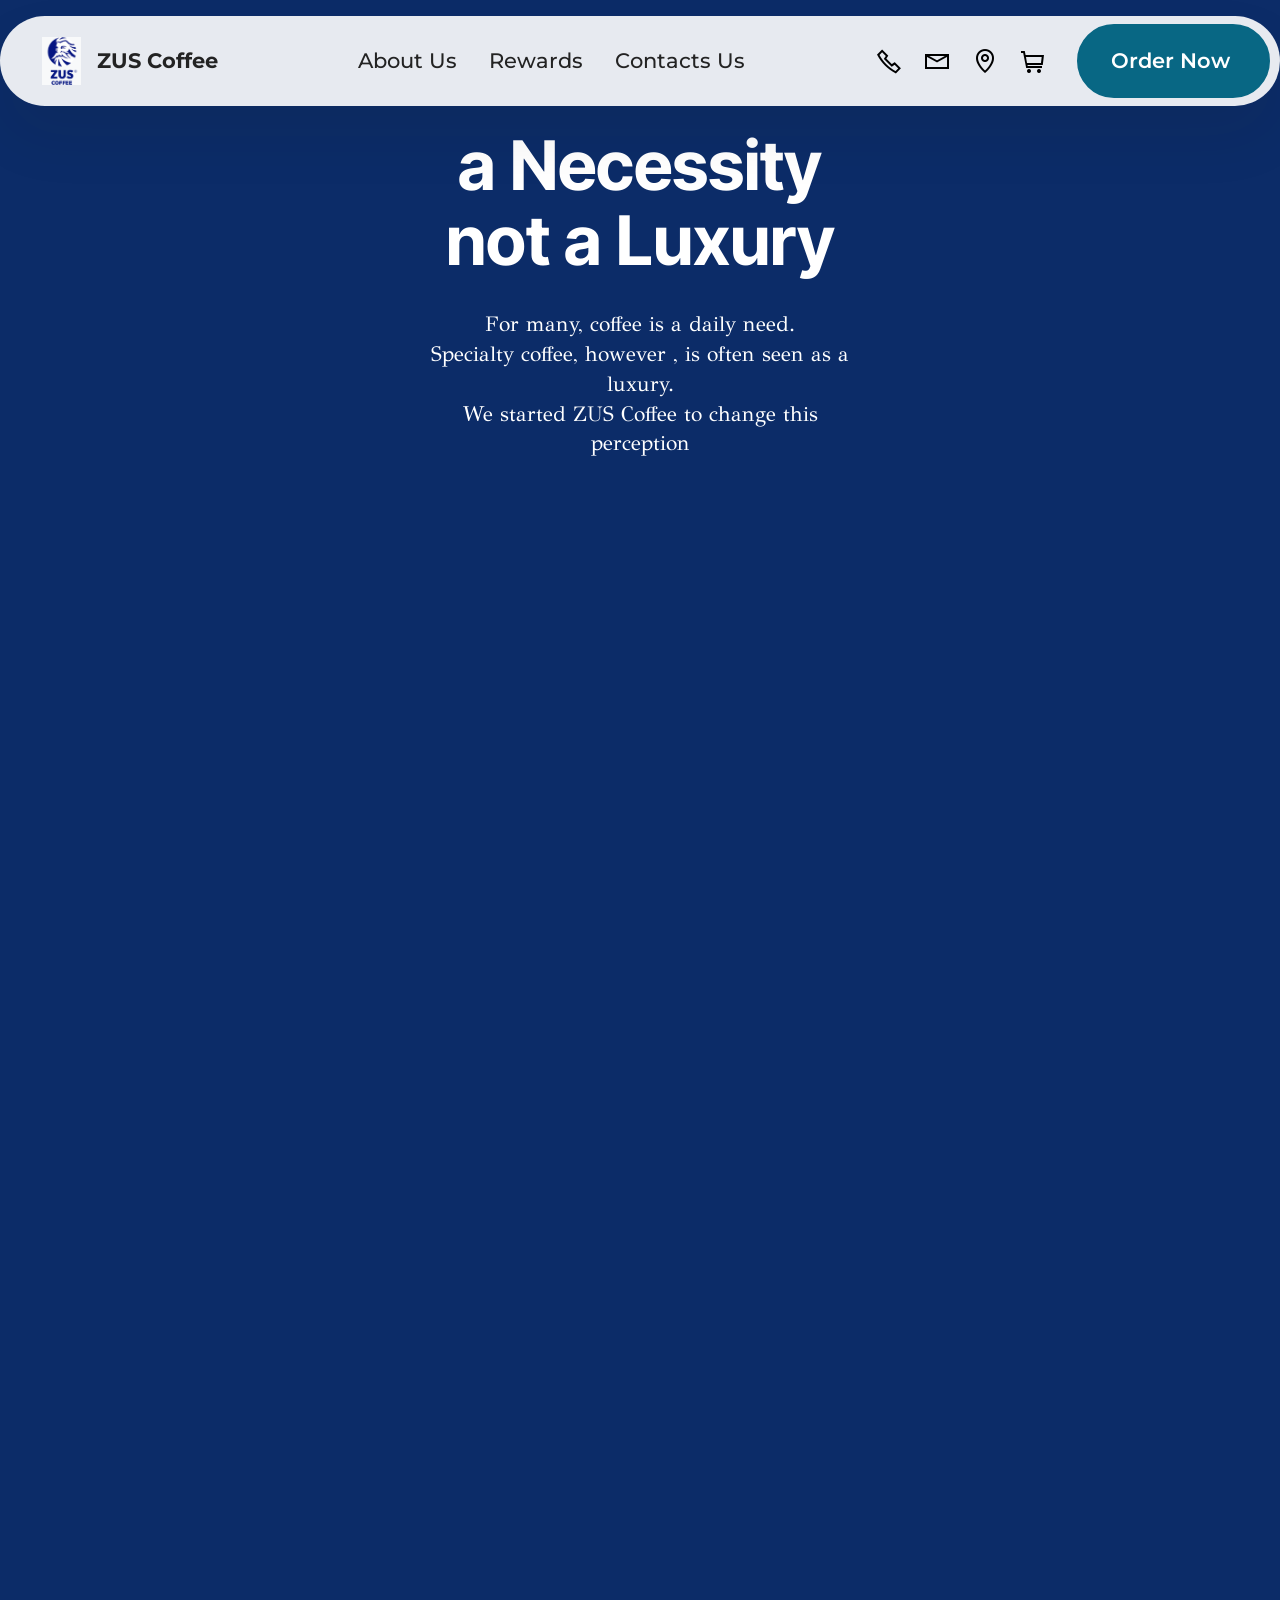
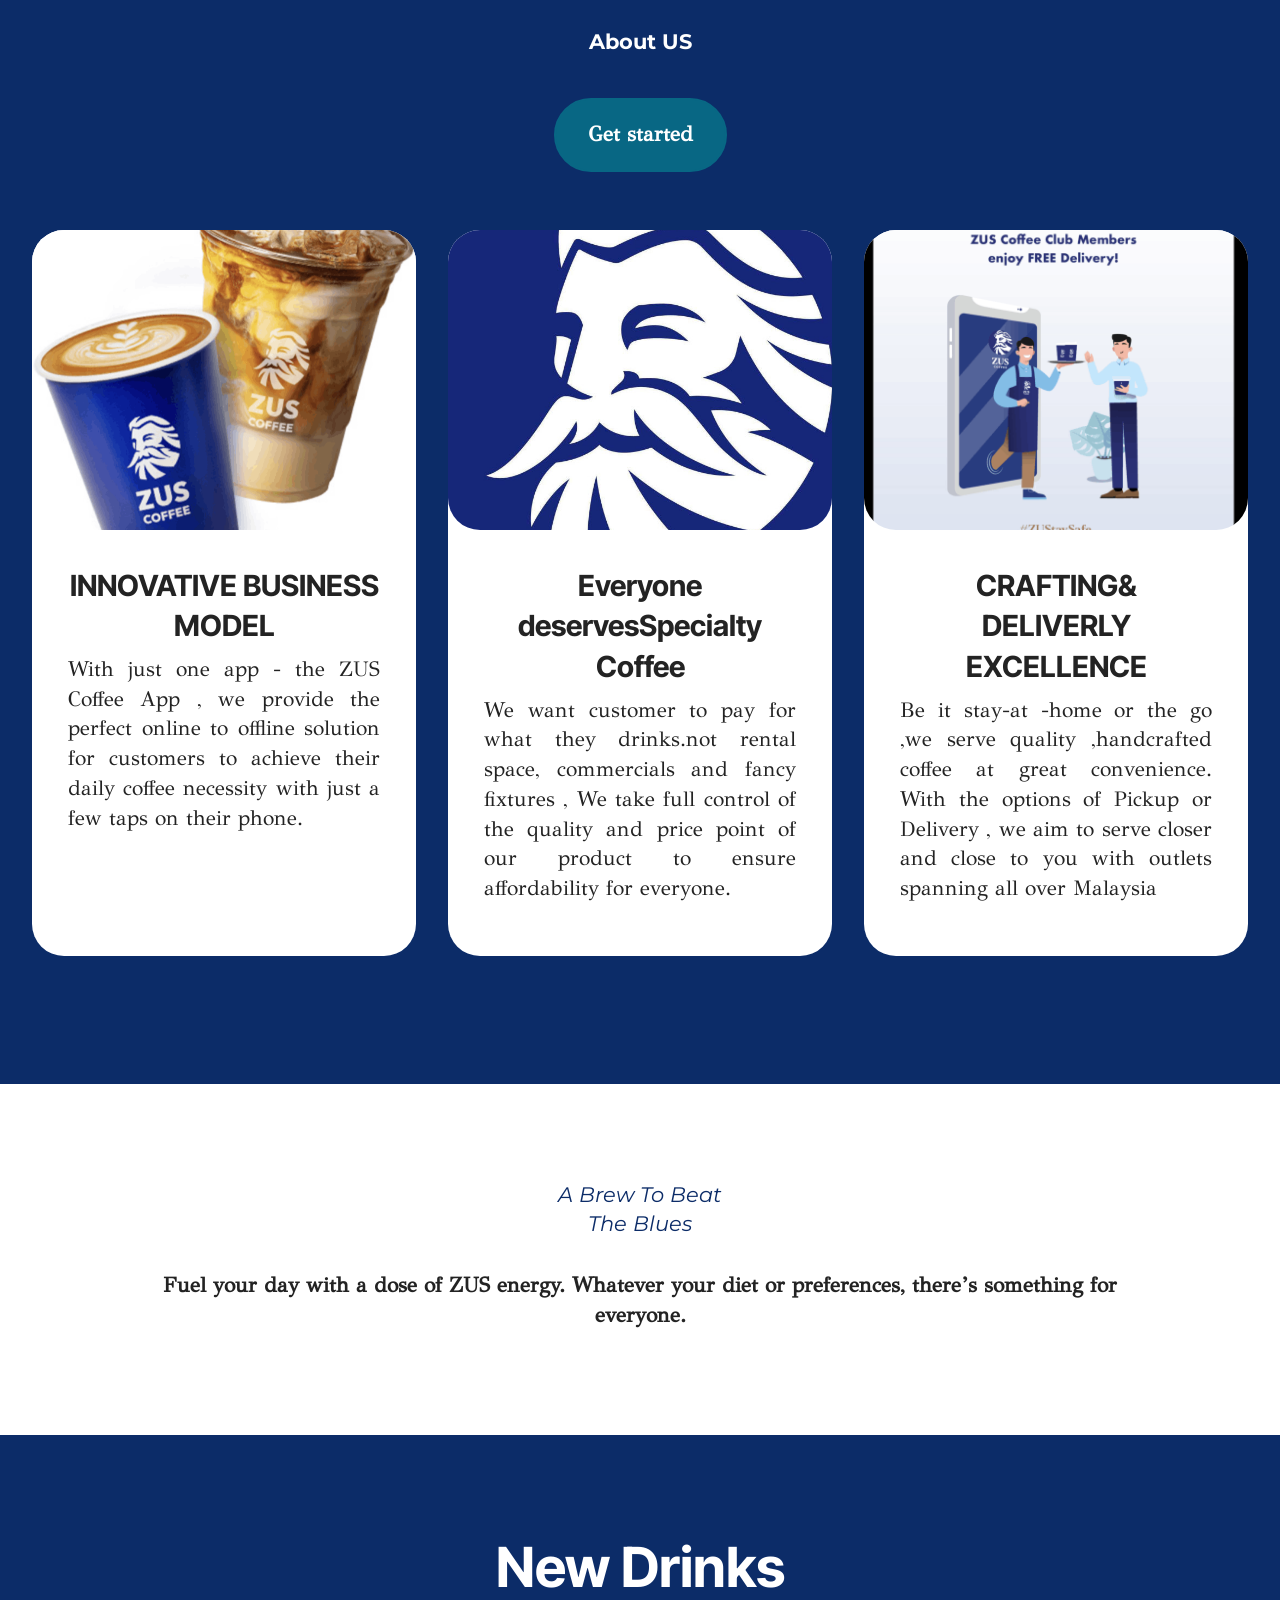
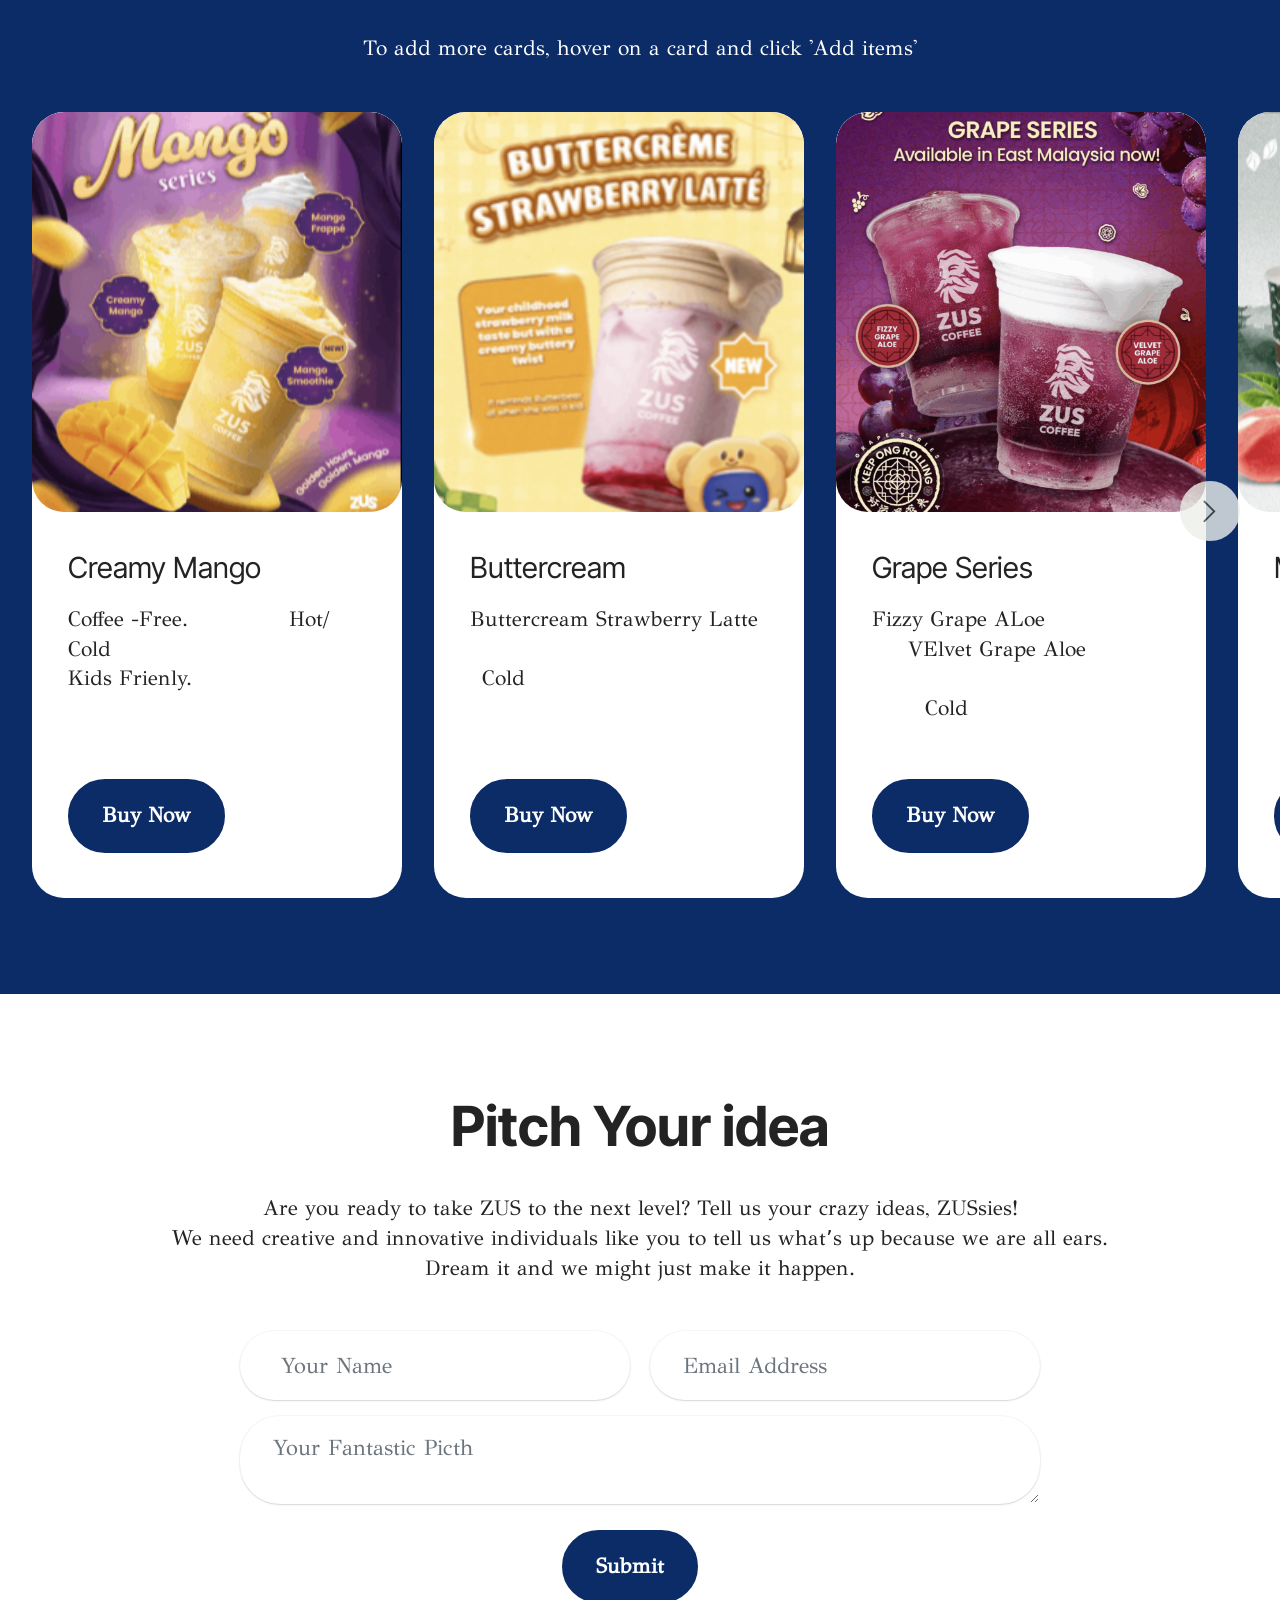
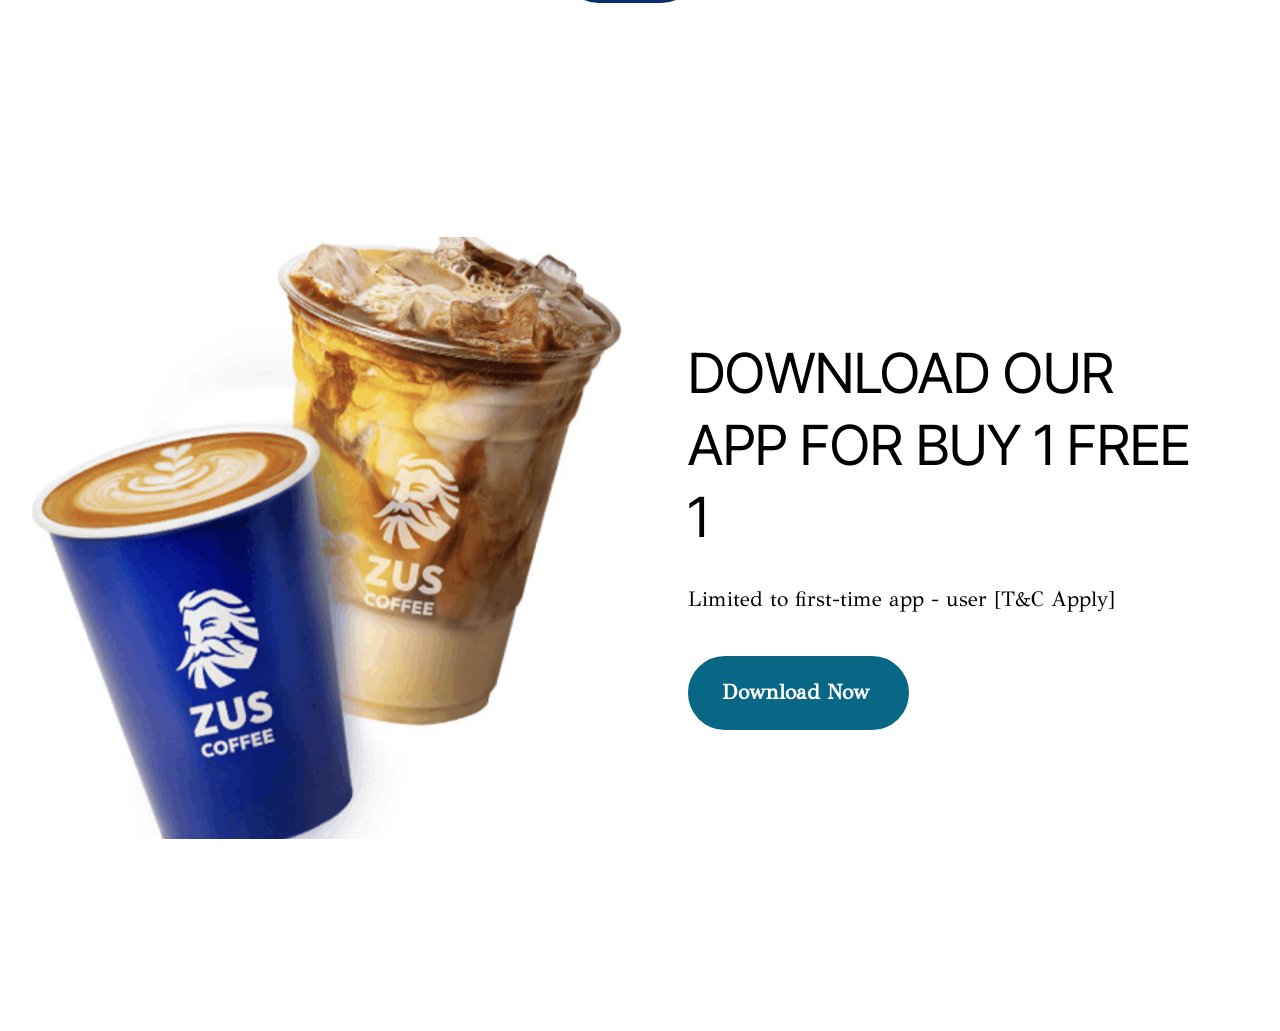
==== commit b34423db: "create github pages" ====
--- a/index.html
+++ b/index.html
@@ -19,7 +19,6 @@
   <link rel="stylesheet" href="assets/bootstrap/css/bootstrap.min.css">
   <link rel="stylesheet" href="assets/animatecss/animate.css">
   <link rel="stylesheet" href="assets/dropdown/css/style.css">
-  <link rel="stylesheet" href="assets/socicon/css/styles.css">
   <link rel="stylesheet" href="assets/theme/css/style.css">
   <link rel="preload" href="https://fonts.googleapis.com/css?family=Inter+Tight:100,200,300,400,500,600,700,800,900,100i,200i,300i,400i,500i,600i,700i,800i,900i&display=swap" as="style" onload="this.onload=null;this.rel='stylesheet'">
   <noscript><link rel="stylesheet" href="https://fonts.googleapis.com/css?family=Inter+Tight:100,200,300,400,500,600,700,800,900,100i,200i,300i,400i,500i,600i,700i,800i,900i&display=swap"></noscript>
@@ -27,7 +26,7 @@
   <noscript><link rel="stylesheet" href="https://fonts.googleapis.com/css?family=GFS+Didot:400&display=swap"></noscript>
   <link rel="preload" href="https://fonts.googleapis.com/css?family=Montserrat:100,200,300,400,500,600,700,800,900,100i,200i,300i,400i,500i,600i,700i,800i,900i&display=swap" as="style" onload="this.onload=null;this.rel='stylesheet'">
   <noscript><link rel="stylesheet" href="https://fonts.googleapis.com/css?family=Montserrat:100,200,300,400,500,600,700,800,900,100i,200i,300i,400i,500i,600i,700i,800i,900i&display=swap"></noscript>
-  <link rel="preload" as="style" href="assets/mobirise/css/mbr-additional.css?v=1jCiCD"><link rel="stylesheet" href="assets/mobirise/css/mbr-additional.css?v=1jCiCD" type="text/css">
+  <link rel="preload" as="style" href="assets/mobirise/css/mbr-additional.css?v=xc3P9H"><link rel="stylesheet" href="assets/mobirise/css/mbr-additional.css?v=xc3P9H" type="text/css">
 
   
   
@@ -114,7 +113,7 @@
 		<div class="row justify-content-center">
 			<div class="col-12 content-head">
 				<div class="mbr-section-head mb-5">
-					<h4 class="mbr-section-title mbr-fonts-style align-center mb-0 display-4">About US</h4>
+					<h4 class="mbr-section-title mbr-fonts-style align-center mb-0 display-4"><strong>About US</strong></h4>
 					
 					<div class="mbr-section-btn item-footer mt-4"><a href="" class="btn item-btn btn-warning display-7">Get started</a></div>
 				</div>
@@ -306,7 +305,7 @@
         </div>
         <div class="row justify-content-center mt-4">
             <div class="col-lg-8 mx-auto mbr-form" data-form-type="formoid">
-                <form action="https://mobirise.eu/" method="POST" class="mbr-form form-with-styler" data-form-title="Form Name"><input type="hidden" name="email" data-form-email="true" value="juMBcnT1iaDTTV5uihD0ErEAoooB4bAy2rAWG5jLmwKgmK3u7CF3+ECpp6Jmg3ClzFn7J70QKhXexamlFsg8nmsjtecYnDI+2GIb0prT/aSrIlzbzeyd5y8sK0bqzmYQ">
+                <form action="https://mobirise.eu/" method="POST" class="mbr-form form-with-styler" data-form-title="Form Name"><input type="hidden" name="email" data-form-email="true" value="WEE4fHC1gRNd3WWEchl/TKQTou23iVZiG8qwjink5Mq77lbmGJ6lG8GNOyt8TqH29vPKNpCITC9jEw37t4XNBc5kSVGkdo3QMdk5wxuFBlQT2zNxYxwtNzZaQUPyiV1X">
                     <div class="row">
                         <div hidden="hidden" data-form-alert="" class="alert alert-success col-12">Thanks for filling out the form!</div>
                         <div hidden="hidden" data-form-alert-danger="" class="alert alert-danger col-12">
@@ -352,93 +351,7 @@
 			</div>
 		</div>
 	</div>
-</section>
-
-<section data-bs-version="5.1" class="social05 cid-vfZdOSngiE" id="social05-26">
-    
-
-    
-
-    <div class="container">
-        <div class="row">
-            <h3 class="mbr-section-title align-center mb-5 mbr-fonts-style display-2">
-                <strong>Follow us</strong>
-            </h3>
-            <div class="col-12">
-                <div class="social-row">
-                    <div class="soc-item">
-                        <a href="https://mobiri.se/" target="_blank">
-                            <span class="mbr-iconfont socicon socicon-facebook"></span>
-                        </a>
-                    </div>
-                    <div class="soc-item">
-                        <a href="https://mobiri.se/" target="_blank">
-                            <span class="mbr-iconfont socicon-twitter socicon"></span>
-                        </a>
-                    </div>
-                    <div class="soc-item">
-                        <a href="https://mobiri.se/" target="_blank">
-                            <span class="mbr-iconfont socicon-instagram socicon"></span>
-                        </a>
-                    </div>
-                    <div class="soc-item">
-                        <a href="https://mobiri.se/" target="_blank">
-                            <span class="mbr-iconfont socicon socicon-linkedin"></span>
-                        </a>
-                    </div>
-                    <div class="soc-item">
-                        <a href="https://mobiri.se/" target="_blank">
-                            <span class="mbr-iconfont socicon socicon-twitch"></span>
-                        </a>
-                    </div>
-                </div>
-            </div>
-        </div>
-    </div>
-</section>
-
-<section data-bs-version="5.1" class="social05 cid-vg4I8U91v1" id="social05-30">
-    
-
-    
-
-    <div class="container">
-        <div class="row">
-            <h3 class="mbr-section-title align-center mb-5 mbr-fonts-style display-2">
-                <strong>Follow us</strong>
-            </h3>
-            <div class="col-12">
-                <div class="social-row">
-                    <div class="soc-item">
-                        <a href="https://mobiri.se/" target="_blank">
-                            <span class="mbr-iconfont socicon socicon-facebook"></span>
-                        </a>
-                    </div>
-                    <div class="soc-item">
-                        <a href="https://mobiri.se/" target="_blank">
-                            <span class="mbr-iconfont socicon-twitter socicon"></span>
-                        </a>
-                    </div>
-                    <div class="soc-item">
-                        <a href="https://mobiri.se/" target="_blank">
-                            <span class="mbr-iconfont socicon-instagram socicon"></span>
-                        </a>
-                    </div>
-                    <div class="soc-item">
-                        <a href="https://mobiri.se/" target="_blank">
-                            <span class="mbr-iconfont socicon socicon-linkedin"></span>
-                        </a>
-                    </div>
-                    <div class="soc-item">
-                        <a href="https://mobiri.se/" target="_blank">
-                            <span class="mbr-iconfont socicon socicon-twitch"></span>
-                        </a>
-                    </div>
-                </div>
-            </div>
-        </div>
-    </div>
-</section><section class="display-7" style="padding: 0;align-items: center;justify-content: center;flex-wrap: wrap;    align-content: center;display: flex;position: relative;height: 4rem;"><a href="https://mobiri.se/4654936" style="flex: 1 1;height: 4rem;position: absolute;width: 100%;z-index: 1;"><img alt="" style="height: 4rem;" src="[data-uri]"></a><p style="margin: 0;text-align: center;" class="display-7">&#8204;</p><a style="z-index:1" href="https://mobirise.com/builder/no-code-website-builder.html">No Code Website Builder</a></section><script src="assets/bootstrap/js/bootstrap.bundle.min.js"></script>  <script src="assets/smoothscroll/smooth-scroll.js"></script>  <script src="assets/ytplayer/index.js"></script>  <script src="assets/dropdown/js/navbar-dropdown.js"></script>  <script src="assets/embla/embla.min.js"></script>  <script src="assets/embla/script.js"></script>  <script src="assets/theme/js/script.js"></script>  <script src="assets/formoid/formoid.min.js"></script>  
+</section><section class="display-7" style="padding: 0;align-items: center;justify-content: center;flex-wrap: wrap;    align-content: center;display: flex;position: relative;height: 4rem;"><a href="https://mobiri.se/4654936" style="flex: 1 1;height: 4rem;position: absolute;width: 100%;z-index: 1;"><img alt="" style="height: 4rem;" src="[data-uri]"></a><p style="margin: 0;text-align: center;" class="display-7">&#8204;</p><a style="z-index:1" href="https://mobirise.com/html-builder.html">HTML Website Creator</a></section><script src="assets/bootstrap/js/bootstrap.bundle.min.js"></script>  <script src="assets/smoothscroll/smooth-scroll.js"></script>  <script src="assets/ytplayer/index.js"></script>  <script src="assets/dropdown/js/navbar-dropdown.js"></script>  <script src="assets/embla/embla.min.js"></script>  <script src="assets/embla/script.js"></script>  <script src="assets/theme/js/script.js"></script>  <script src="assets/formoid/formoid.min.js"></script>  
   
   
   <input name="animation" type="hidden">
--- a/assets/mobirise/css/mbr-additional.css
+++ b/assets/mobirise/css/mbr-additional.css
@@ -1705,88 +1705,6 @@
 .cid-vfZghOSd4T .mbr-section-btn {
   color: #000000;
 }
-.cid-vfZdOSngiE {
-  padding-top: 6rem;
-  padding-bottom: 6rem;
-  background-color: #0c2c68;
-}
-.cid-vfZdOSngiE .social-row {
-  display: flex;
-  justify-content: center;
-  align-items: center;
-  flex-wrap: wrap;
-}
-.cid-vfZdOSngiE .social-row .soc-item {
-  margin: 8px;
-}
-.cid-vfZdOSngiE .social-row .soc-item a:hover .mbr-iconfont,
-.cid-vfZdOSngiE .social-row .soc-item a:focus .mbr-iconfont {
-  background-color: #f7f7f7;
-}
-.cid-vfZdOSngiE .social-row .soc-item a .mbr-iconfont {
-  width: 72px;
-  height: 72px;
-  display: flex;
-  align-items: center;
-  justify-content: center;
-  border-radius: 100%;
-  font-size: 32px;
-  background-color: #f7f7f7;
-  color: #393193;
-  transition: all 0.3s ease-in-out;
-}
-.cid-vfZdOSngiE .row-links {
-  width: 100%;
-  justify-content: center;
-}
-.cid-vfZdOSngiE .mbr-section-title {
-  color: #ffffff;
-}
-.cid-vfZdOSngiE .mbr-section-title,
-.cid-vfZdOSngiE .social-list {
-  color: #ffffff;
-}
-.cid-vg4I8U91v1 {
-  padding-top: 6rem;
-  padding-bottom: 6rem;
-  background-color: #0c2c68;
-}
-.cid-vg4I8U91v1 .social-row {
-  display: flex;
-  justify-content: center;
-  align-items: center;
-  flex-wrap: wrap;
-}
-.cid-vg4I8U91v1 .social-row .soc-item {
-  margin: 8px;
-}
-.cid-vg4I8U91v1 .social-row .soc-item a:hover .mbr-iconfont,
-.cid-vg4I8U91v1 .social-row .soc-item a:focus .mbr-iconfont {
-  background-color: #f7f7f7;
-}
-.cid-vg4I8U91v1 .social-row .soc-item a .mbr-iconfont {
-  width: 72px;
-  height: 72px;
-  display: flex;
-  align-items: center;
-  justify-content: center;
-  border-radius: 100%;
-  font-size: 32px;
-  background-color: #f7f7f7;
-  color: #393193;
-  transition: all 0.3s ease-in-out;
-}
-.cid-vg4I8U91v1 .row-links {
-  width: 100%;
-  justify-content: center;
-}
-.cid-vg4I8U91v1 .mbr-section-title {
-  color: #ffffff;
-}
-.cid-vg4I8U91v1 .mbr-section-title,
-.cid-vg4I8U91v1 .social-list {
-  color: #ffffff;
-}
 .cid-vfYKE1nDNU {
   z-index: 1000;
   width: 100%;
@@ -2528,47 +2446,6 @@
 .cid-vg4FFaoYMo .mbr-section-title {
   color: #0c2c68;
 }
-.cid-vg4I8U91v1 {
-  padding-top: 6rem;
-  padding-bottom: 6rem;
-  background-color: #0c2c68;
-}
-.cid-vg4I8U91v1 .social-row {
-  display: flex;
-  justify-content: center;
-  align-items: center;
-  flex-wrap: wrap;
-}
-.cid-vg4I8U91v1 .social-row .soc-item {
-  margin: 8px;
-}
-.cid-vg4I8U91v1 .social-row .soc-item a:hover .mbr-iconfont,
-.cid-vg4I8U91v1 .social-row .soc-item a:focus .mbr-iconfont {
-  background-color: #f7f7f7;
-}
-.cid-vg4I8U91v1 .social-row .soc-item a .mbr-iconfont {
-  width: 72px;
-  height: 72px;
-  display: flex;
-  align-items: center;
-  justify-content: center;
-  border-radius: 100%;
-  font-size: 32px;
-  background-color: #f7f7f7;
-  color: #393193;
-  transition: all 0.3s ease-in-out;
-}
-.cid-vg4I8U91v1 .row-links {
-  width: 100%;
-  justify-content: center;
-}
-.cid-vg4I8U91v1 .mbr-section-title {
-  color: #ffffff;
-}
-.cid-vg4I8U91v1 .mbr-section-title,
-.cid-vg4I8U91v1 .social-list {
-  color: #ffffff;
-}
 .cid-vg4XpRvVV5 {
   padding-top: 6rem;
   padding-bottom: 6rem;
@@ -3430,47 +3307,6 @@
 .cid-vg4IRiDDgn .mbr-section-btn {
   color: #000000;
 }
-.cid-vg4I8U91v1 {
-  padding-top: 6rem;
-  padding-bottom: 6rem;
-  background-color: #0c2c68;
-}
-.cid-vg4I8U91v1 .social-row {
-  display: flex;
-  justify-content: center;
-  align-items: center;
-  flex-wrap: wrap;
-}
-.cid-vg4I8U91v1 .social-row .soc-item {
-  margin: 8px;
-}
-.cid-vg4I8U91v1 .social-row .soc-item a:hover .mbr-iconfont,
-.cid-vg4I8U91v1 .social-row .soc-item a:focus .mbr-iconfont {
-  background-color: #f7f7f7;
-}
-.cid-vg4I8U91v1 .social-row .soc-item a .mbr-iconfont {
-  width: 72px;
-  height: 72px;
-  display: flex;
-  align-items: center;
-  justify-content: center;
-  border-radius: 100%;
-  font-size: 32px;
-  background-color: #f7f7f7;
-  color: #393193;
-  transition: all 0.3s ease-in-out;
-}
-.cid-vg4I8U91v1 .row-links {
-  width: 100%;
-  justify-content: center;
-}
-.cid-vg4I8U91v1 .mbr-section-title {
-  color: #ffffff;
-}
-.cid-vg4I8U91v1 .mbr-section-title,
-.cid-vg4I8U91v1 .social-list {
-  color: #ffffff;
-}
 .cid-vg4WiBDw35 {
   padding-top: 6rem;
   padding-bottom: 6rem;
--- a/assets/mobirise/css/mbr-additional.css
+++ b/assets/mobirise/css/mbr-additional.css
@@ -1705,88 +1705,6 @@
 .cid-vfZghOSd4T .mbr-section-btn {
   color: #000000;
 }
-.cid-vfZdOSngiE {
-  padding-top: 6rem;
-  padding-bottom: 6rem;
-  background-color: #0c2c68;
-}
-.cid-vfZdOSngiE .social-row {
-  display: flex;
-  justify-content: center;
-  align-items: center;
-  flex-wrap: wrap;
-}
-.cid-vfZdOSngiE .social-row .soc-item {
-  margin: 8px;
-}
-.cid-vfZdOSngiE .social-row .soc-item a:hover .mbr-iconfont,
-.cid-vfZdOSngiE .social-row .soc-item a:focus .mbr-iconfont {
-  background-color: #f7f7f7;
-}
-.cid-vfZdOSngiE .social-row .soc-item a .mbr-iconfont {
-  width: 72px;
-  height: 72px;
-  display: flex;
-  align-items: center;
-  justify-content: center;
-  border-radius: 100%;
-  font-size: 32px;
-  background-color: #f7f7f7;
-  color: #393193;
-  transition: all 0.3s ease-in-out;
-}
-.cid-vfZdOSngiE .row-links {
-  width: 100%;
-  justify-content: center;
-}
-.cid-vfZdOSngiE .mbr-section-title {
-  color: #ffffff;
-}
-.cid-vfZdOSngiE .mbr-section-title,
-.cid-vfZdOSngiE .social-list {
-  color: #ffffff;
-}
-.cid-vg4I8U91v1 {
-  padding-top: 6rem;
-  padding-bottom: 6rem;
-  background-color: #0c2c68;
-}
-.cid-vg4I8U91v1 .social-row {
-  display: flex;
-  justify-content: center;
-  align-items: center;
-  flex-wrap: wrap;
-}
-.cid-vg4I8U91v1 .social-row .soc-item {
-  margin: 8px;
-}
-.cid-vg4I8U91v1 .social-row .soc-item a:hover .mbr-iconfont,
-.cid-vg4I8U91v1 .social-row .soc-item a:focus .mbr-iconfont {
-  background-color: #f7f7f7;
-}
-.cid-vg4I8U91v1 .social-row .soc-item a .mbr-iconfont {
-  width: 72px;
-  height: 72px;
-  display: flex;
-  align-items: center;
-  justify-content: center;
-  border-radius: 100%;
-  font-size: 32px;
-  background-color: #f7f7f7;
-  color: #393193;
-  transition: all 0.3s ease-in-out;
-}
-.cid-vg4I8U91v1 .row-links {
-  width: 100%;
-  justify-content: center;
-}
-.cid-vg4I8U91v1 .mbr-section-title {
-  color: #ffffff;
-}
-.cid-vg4I8U91v1 .mbr-section-title,
-.cid-vg4I8U91v1 .social-list {
-  color: #ffffff;
-}
 .cid-vfYKE1nDNU {
   z-index: 1000;
   width: 100%;
@@ -2528,47 +2446,6 @@
 .cid-vg4FFaoYMo .mbr-section-title {
   color: #0c2c68;
 }
-.cid-vg4I8U91v1 {
-  padding-top: 6rem;
-  padding-bottom: 6rem;
-  background-color: #0c2c68;
-}
-.cid-vg4I8U91v1 .social-row {
-  display: flex;
-  justify-content: center;
-  align-items: center;
-  flex-wrap: wrap;
-}
-.cid-vg4I8U91v1 .social-row .soc-item {
-  margin: 8px;
-}
-.cid-vg4I8U91v1 .social-row .soc-item a:hover .mbr-iconfont,
-.cid-vg4I8U91v1 .social-row .soc-item a:focus .mbr-iconfont {
-  background-color: #f7f7f7;
-}
-.cid-vg4I8U91v1 .social-row .soc-item a .mbr-iconfont {
-  width: 72px;
-  height: 72px;
-  display: flex;
-  align-items: center;
-  justify-content: center;
-  border-radius: 100%;
-  font-size: 32px;
-  background-color: #f7f7f7;
-  color: #393193;
-  transition: all 0.3s ease-in-out;
-}
-.cid-vg4I8U91v1 .row-links {
-  width: 100%;
-  justify-content: center;
-}
-.cid-vg4I8U91v1 .mbr-section-title {
-  color: #ffffff;
-}
-.cid-vg4I8U91v1 .mbr-section-title,
-.cid-vg4I8U91v1 .social-list {
-  color: #ffffff;
-}
 .cid-vg4XpRvVV5 {
   padding-top: 6rem;
   padding-bottom: 6rem;
@@ -3430,47 +3307,6 @@
 .cid-vg4IRiDDgn .mbr-section-btn {
   color: #000000;
 }
-.cid-vg4I8U91v1 {
-  padding-top: 6rem;
-  padding-bottom: 6rem;
-  background-color: #0c2c68;
-}
-.cid-vg4I8U91v1 .social-row {
-  display: flex;
-  justify-content: center;
-  align-items: center;
-  flex-wrap: wrap;
-}
-.cid-vg4I8U91v1 .social-row .soc-item {
-  margin: 8px;
-}
-.cid-vg4I8U91v1 .social-row .soc-item a:hover .mbr-iconfont,
-.cid-vg4I8U91v1 .social-row .soc-item a:focus .mbr-iconfont {
-  background-color: #f7f7f7;
-}
-.cid-vg4I8U91v1 .social-row .soc-item a .mbr-iconfont {
-  width: 72px;
-  height: 72px;
-  display: flex;
-  align-items: center;
-  justify-content: center;
-  border-radius: 100%;
-  font-size: 32px;
-  background-color: #f7f7f7;
-  color: #393193;
-  transition: all 0.3s ease-in-out;
-}
-.cid-vg4I8U91v1 .row-links {
-  width: 100%;
-  justify-content: center;
-}
-.cid-vg4I8U91v1 .mbr-section-title {
-  color: #ffffff;
-}
-.cid-vg4I8U91v1 .mbr-section-title,
-.cid-vg4I8U91v1 .social-list {
-  color: #ffffff;
-}
 .cid-vg4WiBDw35 {
   padding-top: 6rem;
   padding-bottom: 6rem;
